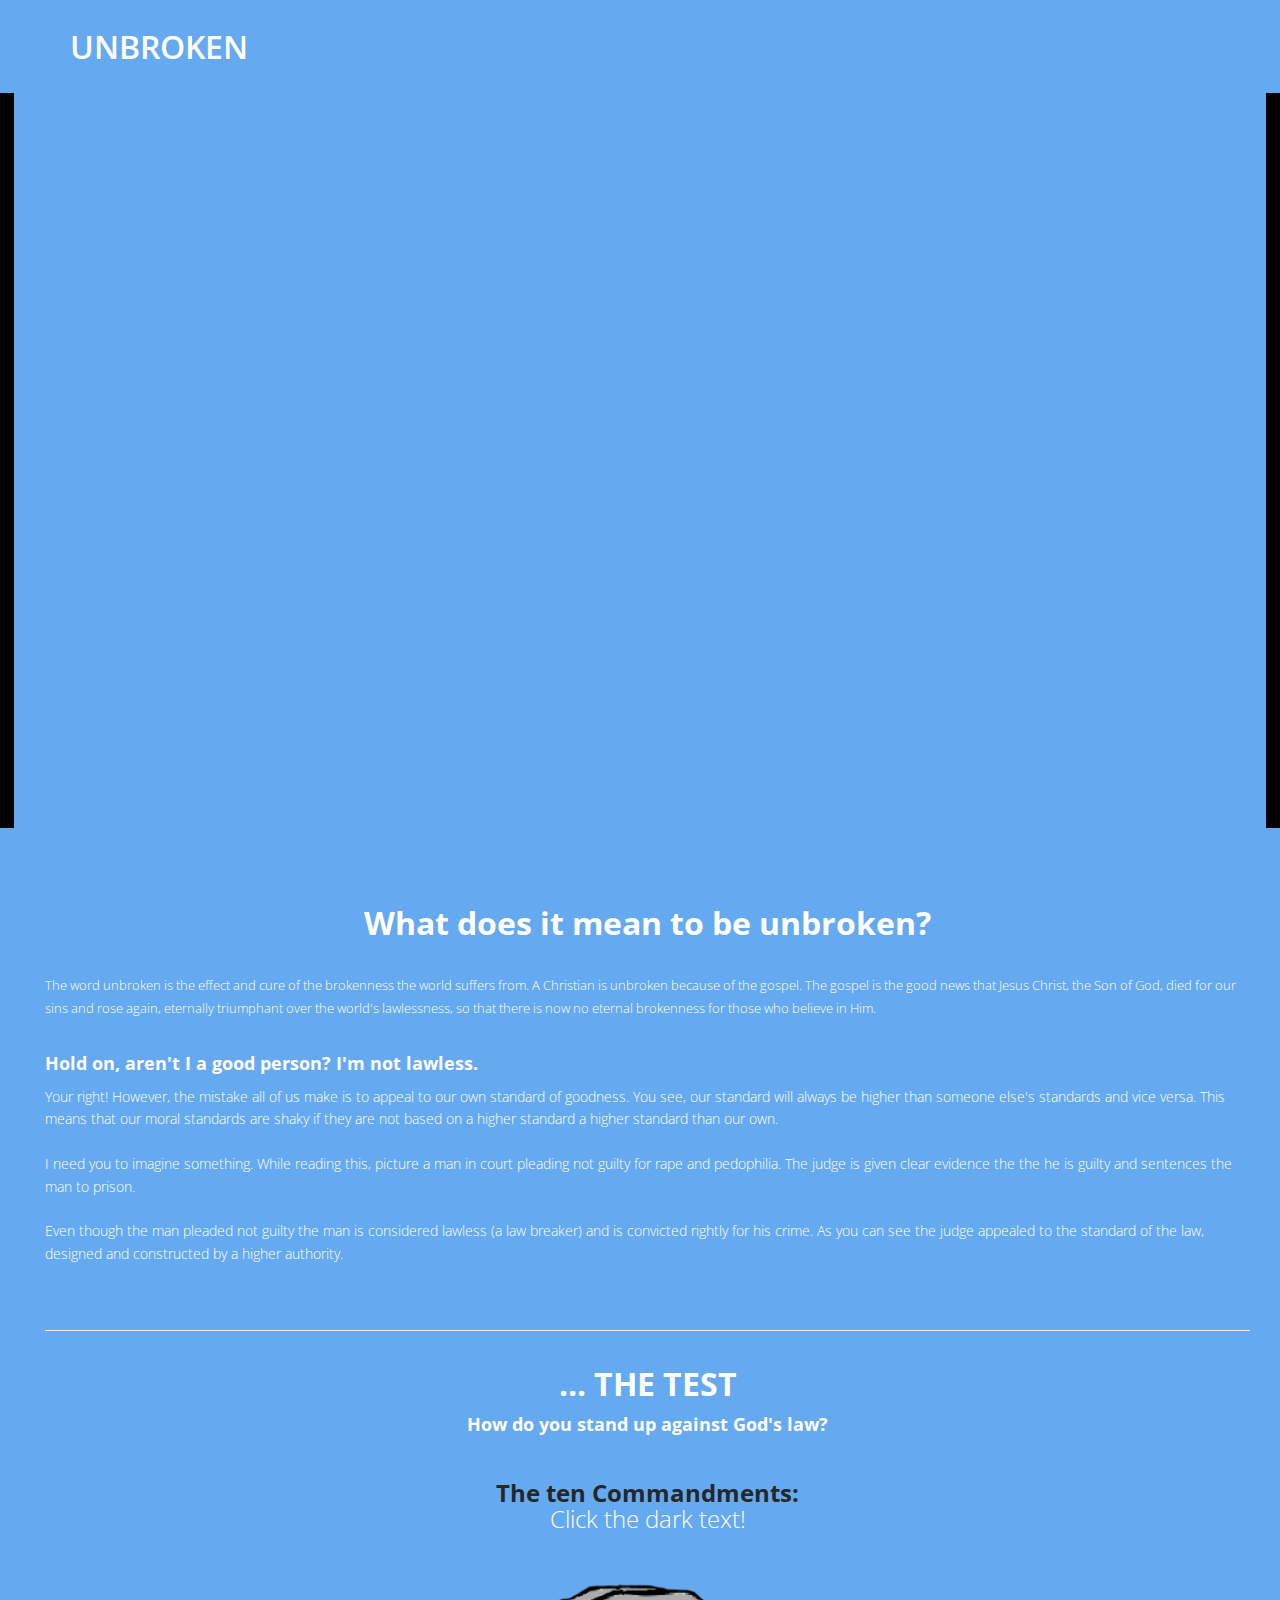
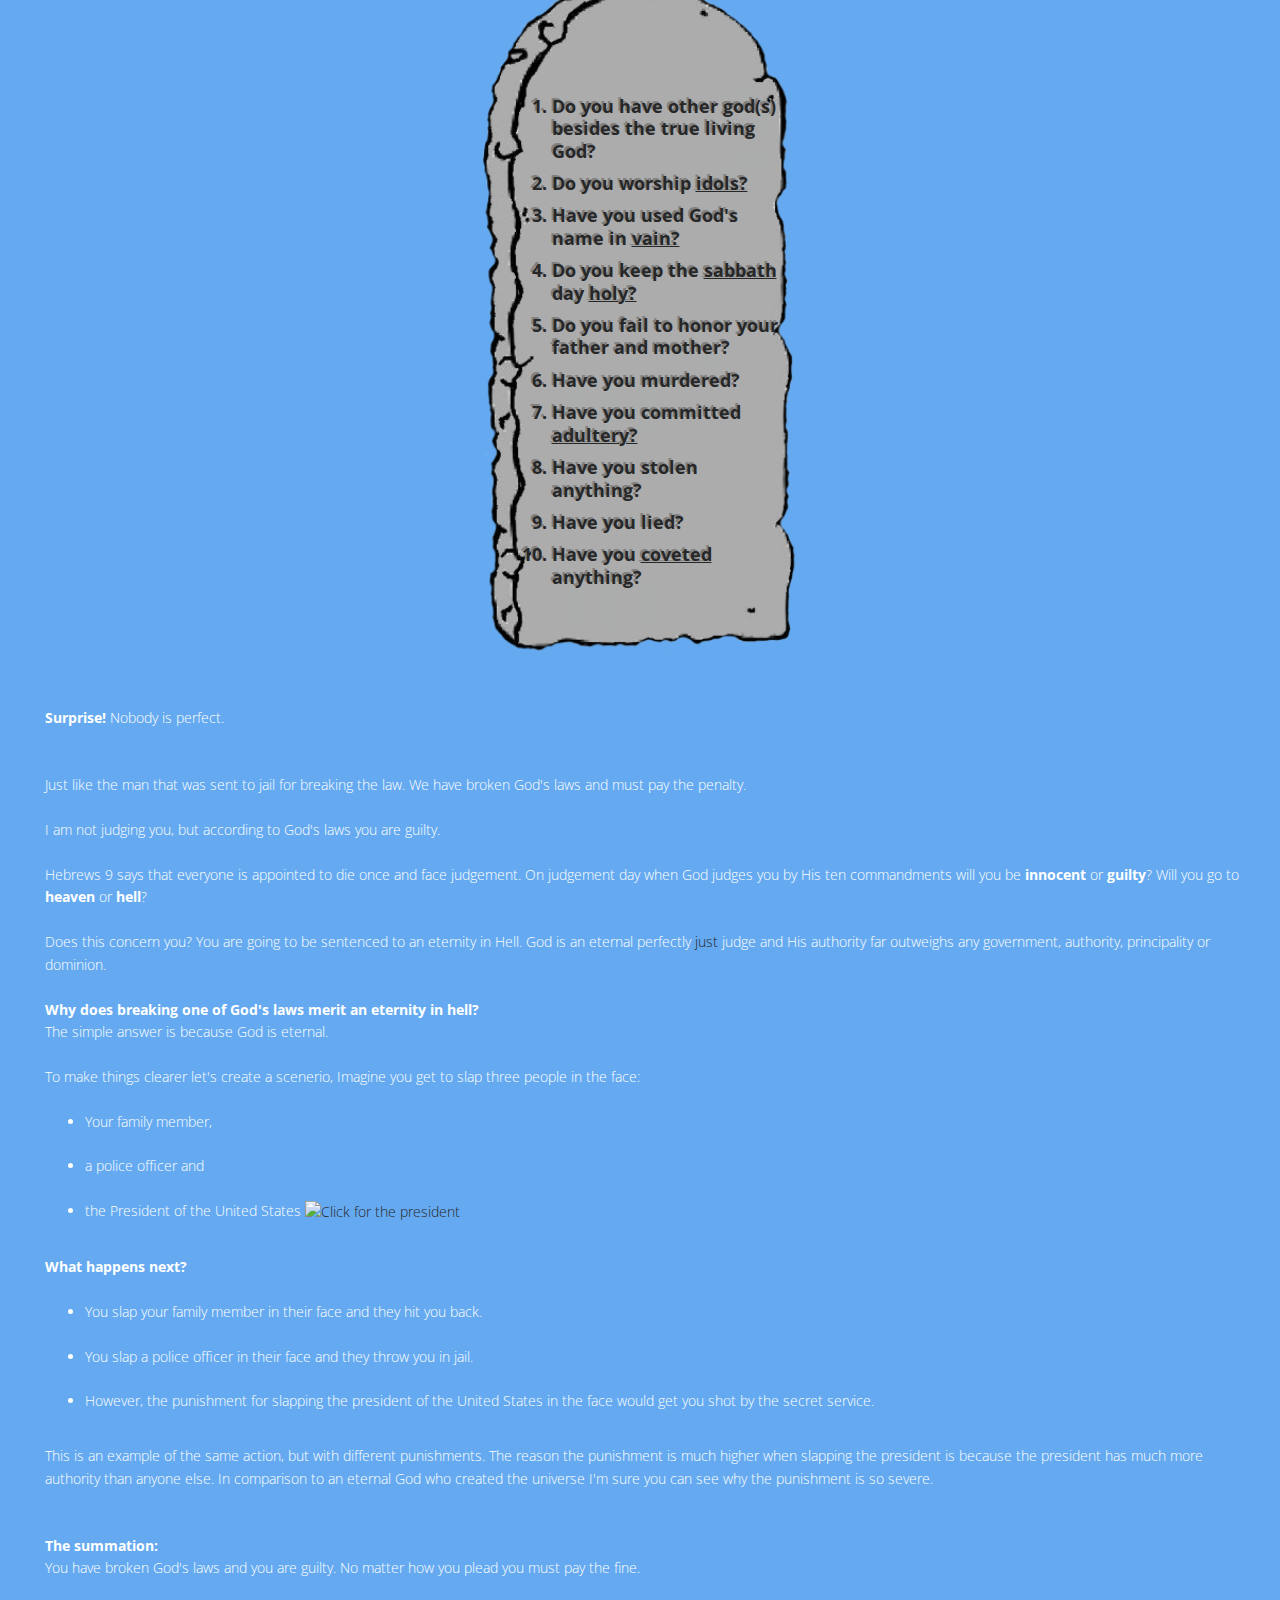
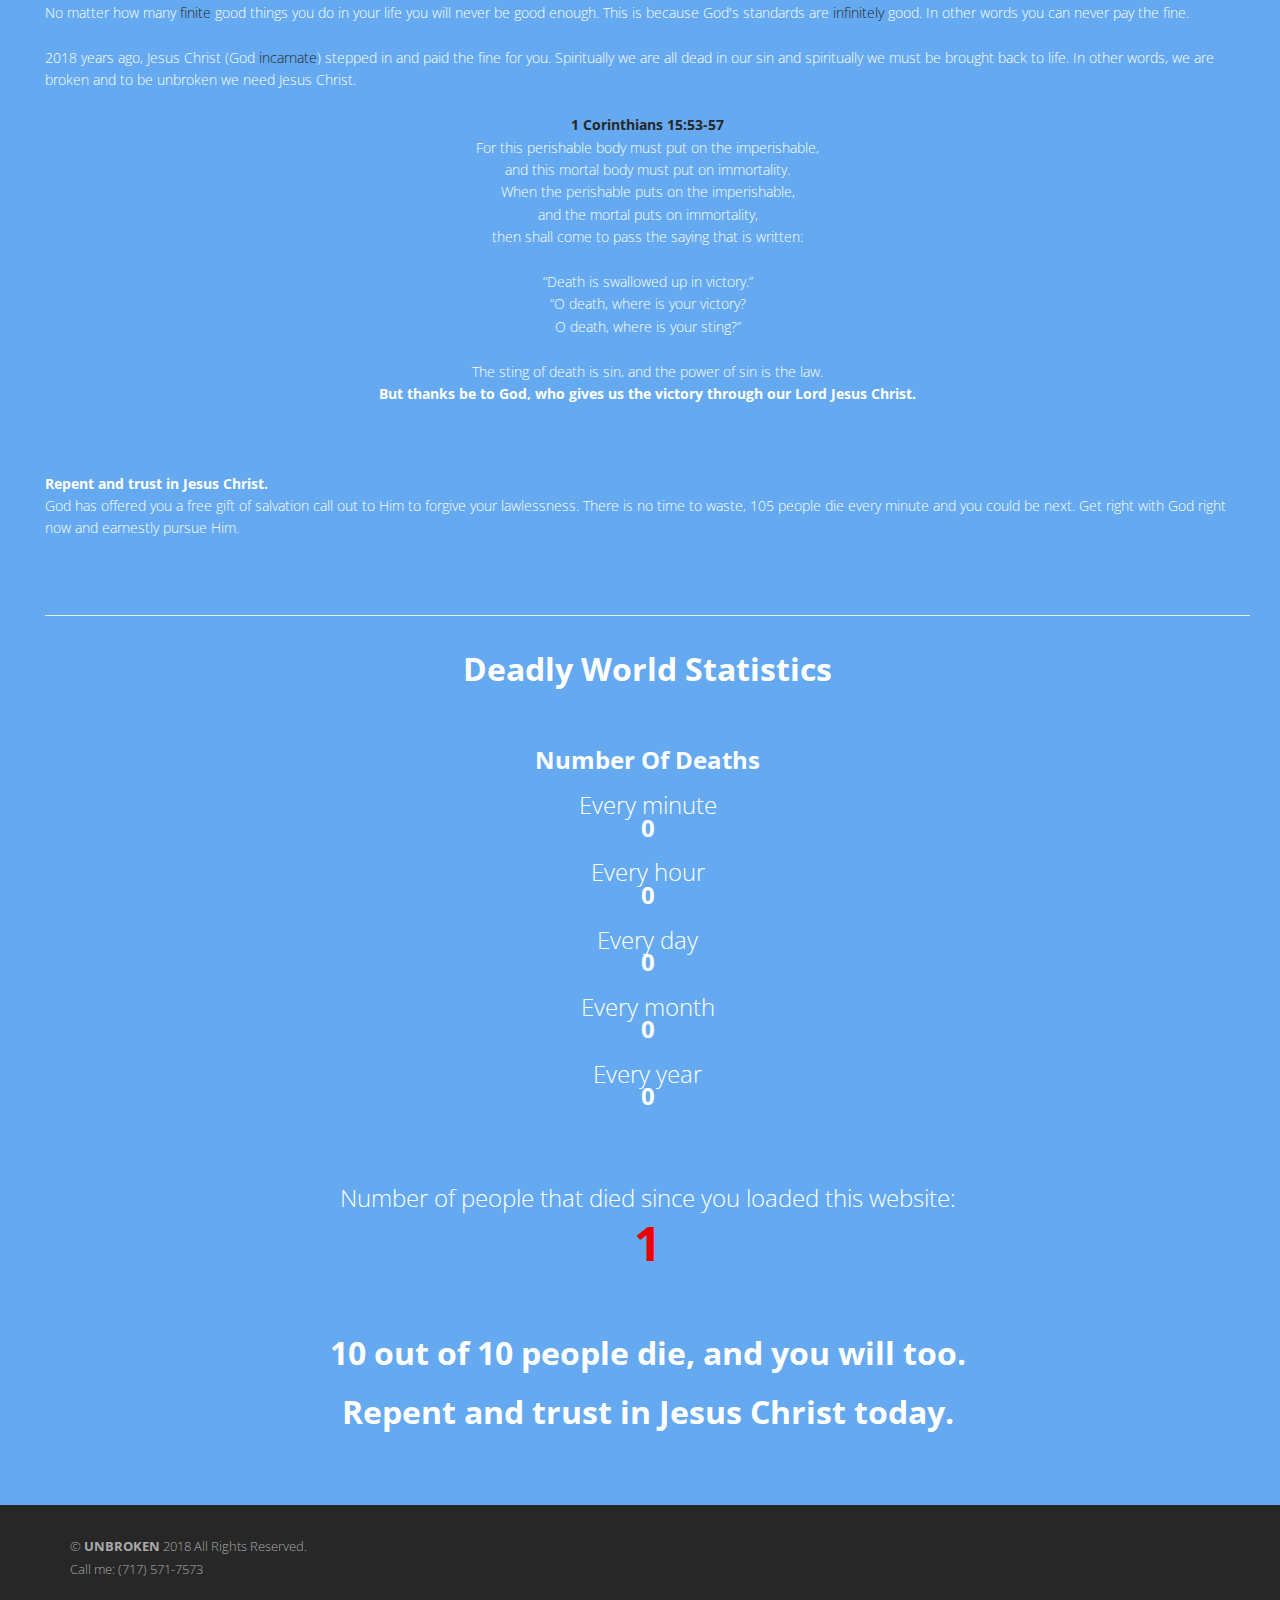
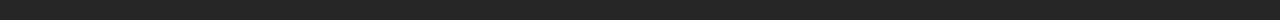
==== index.html @ 9d180d57 "Something" ====
<!DOCTYPE html>
<html lang="en">

<!---------------------------------------------------- HEAD PAGE TITLE ----------------------------------------------------------->
  <head>
    <meta charset="utf-8">
    <meta http-equiv="X-UA-Compatible" content="IE=edge">
    <meta name="viewport" content="width=device-width, initial-scale=1">
   
    <title>UNBROKEN</title>
	<link rel="shortcut icon" type="image/x-icon" href="fsh.ico" />
	<link rel="stylesheet" href="https://use.fontawesome.com/releases/v5.2.0/css/all.css" integrity="sha384-hWVjflwFxL6sNzntih27bfxkr27PmbbK/iSvJ+a4+0owXq79v+lsFkW54bOGbiDQ" crossorigin="anonymous">
    <link href="css/bootstrap.min.css" rel="stylesheet">
	<link rel="stylesheet" href="css/font-awesome.min.css">
	<link rel="stylesheet" href="css/animate.css">
	<link href="css/animate.min.css" rel="stylesheet"> 
	<link href="css/style.css" rel="stylesheet" />	
  </head>
  <body>	
  <div class="bg">
  
  <!---------------------------------------------------- HEADER BANNER ----------------------------------------------------------->
	<header id="header">
        <nav class="navbar navbar-default navbar-static-top" role="banner">
            <div class="container">
                <div class="navbar-header">                  
                   <div class="navbar-brand">
						<a title="Refreshes page :)" href="index.html"><h1><font size="6"><i id="fish" class="fas fa-fish"></i> UNBROKEN</font></h1></a>
					</div>
                </div>				               	
            </div>
        </nav>	
    </header>
	
<!---------------------------------------------------- VIDEO ----------------------------------------------------------->
	</br>
		<div class="vid-border">
			<div class="video-container">
			  <iframe alt="Video goes here, try restarting your browser." width="560" height="315" src="https://www.youtube.com/embed/3cYBfuphkuE" frameborder="0" allowfullscreen ></iframe>
			</div>
		</div>
	</br>
	
<!---------------------------------------------------- FOOTER SUB-BODY ----------------------------------------------------------->
	<footer>
	
<!---------------------------------------------------- INTRODUCTION ----------------------------------------------------------->
		
		<br/>
			<p><b>
				<center>
					<font size="6">
						What does it mean to be unbroken?
					</font>
				</center>
			</b></p>
		</br>
			<p>
				
					The word unbroken is the effect and cure of the brokenness the world suffers from. 
					A Christian is unbroken because of the gospel. The gospel is the good news that Jesus Christ,
					the Son of God, died for our sins and rose again, eternally triumphant over the world's
					lawlessness, so that there is now no eternal brokenness for those who believe in Him. 
			</p>
		</br>
				
			<p>
				<font size="4">
					<b>
						Hold on, aren't I a good person? I'm not lawless.
					</b>
				</font>
					
			</p>
				
				Your right! However, the mistake all of us make is to appeal to our own standard of goodness. 
				You see, our standard will always be higher than someone else's standards and vice versa. 
				This means that our moral standards are shaky if they are not based on a higher standard a higher standard than our own. 
		</br>
		</br>
				I need you to imagine something. While reading this, picture a man in court pleading not guilty for rape and pedophilia. 
				The judge is given clear evidence the the he is guilty and sentences the man to prison. 
		</br>
		</br>
				Even though the man pleaded not guilty the man is considered lawless (a law breaker) 
				and is convicted rightly for his crime. As you can see the judge appealed to the standard of the law, 
				designed and constructed by a higher authority. 
		</br>
		</br>
		</br>
		
		
		
		
<hr/>	
<!---------------------------------------------------- THE TEST: THE TEN COMMANDMENTS ----------------------------------------------------------->
		<font size="4">
		<center>
			<br/>
				<p>
					<b>
					<font size="6">
							<i class="fas fa-clipboard-list"></i>
							... 
							<i class="fas fa-file-signature"></i>
						THE TEST
					</font> 
				</b>
				</p>
				<p>
				<b>
					<font size="4">
							How do you stand up against God's law?
					</font>
				</b>
			<br/>
			<br/>
			<br/>
			
			<a title="Click to be taken to exodus 20 :)" target="_blank" href="https://www.biblegateway.com/passage/?search=Exodus+20%3A1-21&version=NIV"> 
				<font size="5">
					<b>
						The ten Commandments:
					</b>
				</font>
			</a>
			</br>
			<font size="5">
				<span class="blinking"><i  class="fas fa-hand-point-right"></i>
				Click the dark text!</span>
			</font>

			<div id="containerImg">
				<img id="image" src="tablet.png">
					<a id="text">
						<ol class="tenCom" >
							<b>
								<li onclick="com1()">
									<a>
										Do you have other god(s) besides the true living God? 
									</a>
								</li>
								<p class="sep"></p>
								
								<li onclick="com2()">
									<a>
										Do you worship
										<a title="Click for definition :)" target="_blank" href="https://www.biblestudytools.com/dictionary/idolatry/">
											<u>idols?</u>
										</a>
									</a>
								</li>
								<p class="sep"></p>
								
								<li onclick="com3()">
									<a>
										Have you used God's name in 
										<a title="Click for definition :)" target="_blank" href="https://www.biblestudytools.com/dictionary/vain/">
											<u>vain?</u>
										</a>
									</a>
								</li>
								<p class="sep"></p>
								
								<li onclick="com4()">
									<a>
										Do you keep the 
										<a title="Click for definition :)" target="_blank" href="https://www.biblestudytools.com/dictionary/sabbath/">
											<u>sabbath</u>
										</a> 
										<a>day</a>
										<a title="Click for definition :)" target="_blank" href="https://www.biblestudytools.com/dictionary/holy-holiness/">
											<u>holy?</u>
										</a>
									</a>
								</li>
								<p class="sep"></p>
								
								<li onclick="com5()">
									<a>
										Do you fail to honor your father and mother?
									</a>
								</li>
								<p class="sep"></p>
								
								<li onclick="com6()">
									<a>
										Have you murdered?
									</a>
								</li>
								<p class="sep"></p>
								
								<li onclick="com7()">
									<a>
										Have you committed
											<a title="Click for definition :)" target="_blank" href="https://www.christiancourier.com/articles/343-what-is-adultery">
											<u>adultery?</u>
											</a>
									</a>
								</li>
								<p class="sep"></p>
								
								<li onclick="com8()">
									<a>
										Have you stolen anything?
									</a>
								</li>
								<p class="sep"></p>
								
								<li onclick="com9()">
									<a>
										Have you lied?
									</a>
								</li>
								<p class="sep"></p>
								
								<li onclick="com10()">
									<a>
										Have you 
											<a title="Click for definition :)" target="_blank" href="https://www.google.com/search?q=covet+meaning&ie=utf-8&oe=utf-8&client=firefox-b-1">
											<u>coveted</u>
											</a> 
										
										<a>anything?</a>
									</a>
								</li>
							</b>
						</ol>
					</a>
				</div>
					
			</center>
			</font>
		</p>
<!---------------------------------------------------- FURTHER EXPLAINATION ----------------------------------------------------------->
			</br>	
				<b>Surprise!</b> Nobody is perfect. 
			</br>
			</br>
			</br>
				Just like the man that was sent to jail for breaking the law. 
				We have broken God's laws and must pay the penalty. 
			</br>
			</br>
				I am not judging you, but according to God's laws you are guilty. 
			</br>
			</br>
				Hebrews 9 says that everyone is appointed to die once and face judgement. 
				On judgement day when God judges you by His ten commandments will you be 
				<b>innocent</b> or 
				<b>guilty</b>? Will you go to 
				<b>heaven</b> or 
				<b>hell</b>?
			</br>
			</br>
				Does this concern you? You are going to be sentenced to an eternity in Hell. 
				God is an eternal perfectly 
				<a title="Click for definition :)" target="_blank" href="https://www.merriam-webster.com/dictionary/just"> 
				just</a> 
				judge and His authority far outweighs any government, authority, principality or dominion.
			<br/>
			<br/>
				<b>Why does breaking one of God's laws merit an eternity in hell?</b> 
			<br/>
				The simple answer is because God is eternal. 
			<br/>
			<br/>
				To make things clearer let's create a scenerio,

				Imagine you get to slap three people in the face:
				
				<br/>
				<br/>
				<ul>
					<li>Your family member,</li>
					<br/>
					<li>a police officer and</li>
					<br/>
					<li>the President of the United States 
					<a target="_blank" href="https://upload.wikimedia.org/wikipedia/commons/thumb/5/56/Donald_Trump_official_portrait.jpg/220px-Donald_Trump_official_portrait.jpg">
						<img title="Click for the president" src="flag.gif"></li>
					</a>
				</ul>
				<br/>
				<b>What happens next?</b>
				<ul>
				<br/>
				<li>You slap your family member in their face and they hit you back. </li>
				<br/> 
				
				<li>You slap a police officer in their face and they throw you in jail. </li>
				<br/>
				
				<li>However, the punishment for slapping the president of the United States in the face would 
				get you shot by the secret service.</li>
				</ul>
			
			<br/>
				This is an example of the same action, but with different punishments. 
				The reason the punishment is much higher when slapping the president is because the president has much more authority than anyone else. 
				In comparison to an eternal God who created the universe I'm sure you can see why the punishment is so severe. 
			<br/>
			<br/>
			<br/>
				
				<b>The summation:</b><br/>
				You have broken God's laws and you are guilty. No matter how you plead you must pay the fine.
				<br/>
				<br/>
				No matter how many <a title="Click for definition :)" target="_blank" href="https://www.merriam-webster.com/dictionary/finite">finite</a> 
				good things you do in your life you will never be good enough. This is because God's standards are
				<a title="Click for definition :)" target="_blank" href="https://www.merriam-webster.com/dictionary/infinite">infinitely</a> 
				good. In other words you can never pay the fine. 
			<br/>
			<br/>
				2018 years ago, Jesus Christ (God 
				<a title="Click for definition :)" target="_blank" href="https://www.google.com/search?safe=active&client=firefox-b-1-ab&ei=ogFdW5auN4ie_Qbj_7-gDw&q=incarnate+definition&oq=incarnate+definition&gs_l=psy-ab.3..0l4j0i22i30k1l6.6538.7856.0.8103.11.5.0.5.5.0.279.514.2-2.2.0....0...1c.1.64.psy-ab..5.6.337....0.DyNRQc3CA7w">incarnate</a>) 
				stepped in and paid the fine for you. Spiritually we are all dead in our sin and spiritually we must be brought back to life. 
				In other words, we are broken and to be unbroken we need Jesus Christ.
			<br/>
			<br/>
				<center><b><a title="Click to read 1 Cor. 15 :)" target="_blank"href="https://www.biblegateway.com/passage/?search=1+Corinthians+15&version=ESV">
					1 Corinthians 15:53-57</a></b><br/>
					For this perishable body must put on the imperishable,<br/>
					and this mortal body must put on immortality. <br/>
					When the perishable puts on the imperishable, <br/>
					and the mortal puts on immortality,<br/> 
					then shall come to pass the saying that is written:<br/><br/>
					“Death is swallowed up in victory.”<br/>
					“O death, where is your victory?<br/>
					O death, where is your sting?”<br/><br/>
					The sting of death is sin, and the power of sin is the law.<br/>
					<b>But thanks be to God, who gives us the victory through our Lord Jesus Christ.</b><br/>
				</center>
			<br/>
			<br/>
			<br/>
				<b>Repent and trust in Jesus Christ.</b>
					<br/> God has offered you a free gift of salvation call out to Him to forgive your lawlessness. 
					There is no time to waste, 105 people die every minute and you could be next. 
					Get right with God right now and earnestly pursue Him. 
			</font>

<!---------------------------------------------------- DEADLY STATISTICS ----------------------------------------------------------->
		</p></br><br/>
				<hr/>
					<center>
						<br/>
							<p>
							<b>
							<font size="6">
								<span class="bs">
									<i class="fas fa-skull"></i> 
									Deadly
								</span> 
									World Statistics
								</b> 
								</p>
							</font>
						</br>
						</br>
						
							<font size="5">
								<div id="counter">
									<b>Number Of Deaths</b>
									<br/>
									<br/>
										 Every minute <br/><b><span class="counter-value" data-count="105">0</span></b>
									<br/>
									<br/>
										 Every hour <br/><b><span class="counter-value" data-count="6316">0</span></b>
									<br/>
									<br/>
										 Every day <br/><b><span class="counter-value" data-count="151600">0</span></b>
									<br/>
									<br/>
										Every month <br/><b><span class="counter-value" data-count="4608333">0</span></b>
									<br/>
									<br/>
										Every year <br/><b><span class="counter-value" data-count="55300000">0</span></b>
								</div>
								<br/>
								<br/>
								<br/>
									<div >
										  Number of people that died since you loaded this website: <br/><br/>
										<font size="8" color="#EE0000"><b><span class="yearCount" data-count="55300000">0</span></b>
										</font>
									</div>
									<br/>
									<br/>
									<br/>
							</font>
							<font size="6">
								<b> 
									10 out of 10 people die, and you will too. <br/><br/>
									Repent and trust in Jesus Christ today.
								</b>
							</font>
							
							
							<br/>
							<br/>
							<br/>
					</center>						
	</footer>

<!---------------------------------------------------- THE FOOT ----------------------------------------------------------->
	<div class="sub-footer">
		<div class="container">			
				<div class="copyright">
					<p>&copy; <b>UNBROKEN</b> 2018 All Rights Reserved.<br/> Call me:</b> (717) 571-7573</p>
				</div>
                
					
		</div>				
	</div>

<!---------------------------------------------------- TEN COMMANDMENT INFORMATION ----------------------------------------------------------->
	<script>
	function com1() {
			alert("Commandment 1:" + "\n" + "\n" + " Anything that replaces the God that gave you life is considered a false god. (e.g. Science, the universe, yourself...)");
	}
	function com2() {
			alert("Commandment 2:" + "\n" + "\n" + "Idolatry is not just bowing down to wooden carvings." + "\n" + "\n" + " Have you ever watched American idol? Consider the TV stars you may worship or the football team you might glorify. You may not be falling on your face towards a manmade object, but anything that is manmade and holds a resemblance to heaven or God is considered a false image or in other words an idol. (e.g. do you worship money, sex, food, sleep, people, images...)" + "\n" + "\n" + "Are you an idolater?  ");
	}
	function com3() {
			alert("Commandment 3:" + "\n" + "\n" + " Using God's name as a swear word is considered blasphemy, it’s very serious." + "\n" + "\n" + " God said in Exodus 20 that He will not hold anyone guiltless who does this. Saying the name of Jesus is the same thing. When you do this, you are cursing the God who is giving you life. Isn't it peculiar that we us God's name and no other god(s), perhaps it's because we know which God has authority. (e.g. omg, oh my God...) " + "\n" + "\n" + " Have you used God's name as a curse word?");
	}
	function com4() {
			alert("Commandment 4:" + "\n" + "\n" + " The sabbath day is one day out of the week you choose not to work on (e.g. Sunday)." + "\n" + "\n" + " Matthew 12:8 Describes Jesus as being the Lord of sabbath, which indicates that He has authority over the rules and regulations that govern the sabbath day." + "\n" + "\n" + " Have you broken the sabbath?  ");
	}
	function com5() {
			alert("Commandment 5:" + "\n" + "\n" + " When your parents told you to do, think or say something did you honor their request? If you have dishonored them even one time you have broken this law." + "\n" + "\n" + " Have you dishonored your parents?");
	}
	function com6() {
			alert("Commandment 6:" + "\n" + "\n" + " Jesus said in Matthew 5:21-26 anyone who is angry with someone has committed murder with them in their heart." + "\n" + "\n" + " Have you ever hated someone or was angry towards them?");
	}
	function com7() {
			alert("Commandment 7:" + "\n" + "\n" + " Jesus said in Matthew 5:28 anyone who looks at a woman or man lustfully (sexual desire) has already committed adultery with them in their heart." + "\n" + "\n" + " Have you committed adultery?");
	}
	function com8() {
			alert("Commandment 8:" + "\n" + "\n" + " Have you stolen anything? The value of the object doesn’t matter. (e.g. music, candy, money...)");
	}
	function com9() {
			alert("Commandment 9:" + "\n" + "\n" + " Bearing false witness is the same as lying. If you have told lies you are considered a liar." + "\n" + "\n" + " Have you ever lied?");
	}
	function com10() {
			alert("Commandment 10:" + "\n" + "\n" + " Coveting is a yearning to want or possess something." + "\n" + "\n" + " Have you ever coveted?");
	}
	</script>

<!---------------------------------------------------- JAVASCRIPT PLUGINS ----------------------------------------------------------->
    <script src="js/jquery.js"></script>		
    <script src="js/bootstrap.min.js"></script>	
	<script src="js/wow.min.js"></script>
	
	<script src="https://ajax.googleapis.com/ajax/libs/jquery/2.1.1/jquery.min.js"></script>
	<script src="https://cdnjs.cloudflare.com/ajax/libs/jquery-countto/1.2.0/jquery.countTo.js"></script>
	
<!---------------------------------------------------- JAVASCRIPT CODE ----------------------------------------------------------->
	<script>
	wow = new WOW(
	 {
	
		}	) 
		.init();
	</script>	
	
<!---------------------------------------------------- COUNTER WHEN SCROLLED ----------------------------------------------------------->
	<script>
	var a = 0;
	$(window).scroll(function() {

	var oTop = $('#counter').offset().top - window.innerHeight;
	if (a == 0 && $(window).scrollTop() > oTop) {
    $('.counter-value').each(function() {
      var $this = $(this),
        countTo = $this.attr('data-count');
      $({
        countNum: $this.text()
      }).animate({
          countNum: countTo
        },

        {

          duration: 10000,
          easing: 'swing',
          step: function() {
            $this.text(Math.floor(this.countNum));
          },
          complete: function() {
            $this.text(this.countNum);
            //alert('finished');
          }

        });
		});
		a = 1;
	}

	});
	</script>
	
<!---------------------------------------------------- ADDITIONAL CODE FOR SCROLL COUNTER ----------------------------------------------------------->
	<script>
	/*Appear than count function*/
	function isScrolledIntoView(el) {
	var elemTop = el.getBoundingClientRect().top;
	var elemBottom = el.getBoundingClientRect().bottom;

	var isVisible = (elemTop >= 0) && (elemBottom <= window.innerHeight);
	return isVisible;
	}

	$(window).on('scroll', function() {
	if (isScrolledIntoView(document.getElementById('counters'))) {
    $('.ace-counter-number').countTo();

    // Unbind scroll event
    $(window).off('scroll');
	}
	});
	</script>
	
<!---------------------------------------------------- AUTO COUNTER WHEN PAGE IS LOADED  ----------------------------------------------------------->
	<script>
	/*countyear automatically */
	$('.yearCount').each(function() {
    var $this = $(this),
      countTo = $this.attr('data-count');

    $({
      countNum: $this.text()
    }).animate({
        countNum: countTo
      },

      {

        duration: 31557600000,
        easing: 'linear',
        step: function() {
          $this.text(Math.floor(this.countNum));
        },
        complete: function() {
          $this.text(this.countNum);
        }

      });

	});
	</script>
	</div>
  </body>
</html>
---- css/style.css ----
@import url(http://fonts.googleapis.com/css?family=Open+Sans:400,300,700,600);
@import url('font-awesome.css');
/* ==== overwrite bootstrap standard ==== */
@import url('animate.css');

body {
	font-family:'Open Sans', Arial, sans-serif;
	font-size:14px;
	font-weight:300;
	line-height:1.6em;
	color:#fff;
	background-color:#fff;
	overflow-x:hidden;
}

hi,h2,h3,h4,h5,h6 {
	color:#272727;
	line-height:1.1em;
}

p {
	color:#aaa;
	font-size:13px;

}
div.cons {
	margin-top: 275px;
	margin-bottom: 275px;
}
a {
    text-decoration:none;
    transition: all 0.1s ease-in-out;
    -moz-transition: all 0.1s ease-in-out;
    -webkit-transition: all 0.1s ease-in-out;
    -o-transition: all 0.1s ease-in-out;
    outline: none;
	color:#272727;
}
a:hover {
	text-decoration: none;
	color:#aaa;	
	}

.btn {
	border-radius:0;
	margin-top:10px;
	background-color: #65AAF0;
	text-transform:uppercase;
	border-color:#fff;
	font-size:14px;
}

.btn:hover {
	background-color: #fff;
	border-color:#f2f2f2;
	color:#272727;	
}

.tenCom {
	text-decoration:none;
    	transition: all 0.1s ease-in-out;
    	-moz-transition: all 0.1s ease-in-out;
    	-webkit-transition: all 0.1s ease-in-out;
   	 -o-transition: all 0.1s ease-in-out;
   	 
	color:#272727;
	position: absolute;
   	 left: 45px;
	margin-top:150px;
	width: 270px;
	height: 687px;
}

ol {
	text-shadow: -0.1em -0.1em 0.02em gray;
	text-align: left;
	
}

.sep {
	line-height: 30px;
}

#fish {
  animation: shake 10.0s infinite;
}

@keyframes shake {
 0% { transform: translate(-1px, 1px) rotate(0deg); }
  5% { transform: translate(1px, -2px) rotate(-1deg); }
  10% { transform: translate(-3px, 0px) rotate(1deg); }
  15% { transform: translate(3px, 2px) rotate(0deg); }
  20% { transform: translate(1px, -1px) rotate(-1deg); }
  25% { transform: translate(-1px, 2px) rotate(1deg); }
  30% { transform: translate(-3px, 1px) rotate(0deg); }
  35% { transform: translate(3px, 1px) rotate(-1deg); }
  40% { transform: translate(-1px, -3px) rotate(1deg); }
  45% { transform: translate(1px, 1px) rotate(0deg); }
  50% { transform: translate(-2px, -1px) rotate(-1deg); }
55% { transform: translate(-1px, 1px) rotate(0deg); }
  60% { transform: translate(1px, -2px) rotate(-1deg); }
  65% { transform: translate(-3px, 0px) rotate(1deg); }
  70% { transform: translate(3px, 2px) rotate(0deg); }
  75% { transform: translate(1px, -1px) rotate(-1deg); }
  80% { transform: translate(-1px, 2px) rotate(1deg); }
  85% { transform: translate(-3px, 1px) rotate(0deg); }
  90% { transform: translate(3px, 1px) rotate(-1deg); }
  95% { transform: translate(-1px, -3px) rotate(1deg); }
  100% { transform: translate(1px, 1px) rotate(0deg); }
0% { transform: translate(-1px, 1px) rotate(0deg); }
  
}

	
/*===========================
  Menu and Navigation
============================ */
.navbar-brand {
  float: left;
  height: 50px;
  padding: 15px 15px;
  font-size: 18px;
  line-height: 20px;
}

.navbar-brand h1 {
	
	margin-top:9px;
	padding-top:5px;
	float: left;	
	font-size: 30px;	
	color:#fff;	
	text-transform:uppercase;
	font-weight:600;
}

.menu {
	font-size:12px;
	float:right;
	text-transform:uppercase;
	font-weight:600;	
}

.navbar-collapse {
  padding-right: 15px;
  padding-left: 15px;
  overflow-x: visible;
  -webkit-overflow-scrolling: touch;
  border-top: 0px solid transparent;
  -webkit-box-shadow: inset 0 1px 0 rgba(255, 255, 255, .1);
          box-shadow: inset 0 1px 0 rgba(255, 255, 255, .1);
}
.navbar-collapse.in {
  overflow-y: auto;
}

.menu ul.nav-tabs li {
	color:#fff;	
}

.nav-tabs {
	border-bottom: 0;
}
.nav-tabs > li {
	float: left;
	margin-bottom: 0;
}

.nav-tabs > li > a {	
	border-radius:0;
	color:#fff;
	padding:30px;
}

.nav-tabs > li > a:hover {
	color:#272727;
	background:#fff;	
} 

.nav-tabs > li a.active {
	color: #555;
	cursor: default;
	background-color: #fff;
	border: 1px solid #fff;
	border-bottom-color:#fff;
}

.navbar-default {
	background-color: #65AAF0;
	border-color:#65AAF0;
}
/*===========================
vid border
===========================*/
.vid-border{
	
	border-left: 14px solid black;
	border-right: 14px solid black;
	
}
/*===========================
vid background
============================*/

.bg {
	background-color: #65AAF0;
}

/*===========================
video
============================*/

.video-container {
	position:relative;
	padding-bottom:56.25%;
	padding-top:30px;
	height:0;
	overflow:hidden;
	background-color: #65AAF0;
}

.video-container iframe, .video-container object, .video-container embed {
	position:absolute;
	top:0;
	left:0;
	width:100%;
	height:100%;
}

/*===========================
  about
============================ */

.about {
	padding:80px 0 80px 0;
	background:#fff;
}

.about .text-center h2 {
	text-transform:uppercase;
	font-weight:550;
	font-size:24px;
}

.about .text-center p {
	margin-top:20px;
	margin-bottom:80px;
	color:#aaa;
} 

.btn-gamp a {
  float: right;
  font-size: 12px;
  text-transform: uppercase;
  letter-spacing: 3px;
  color: #272727;
  border: 2px solid #272727;
  width: 180px;
  height: 60px;
  text-align: center;
  display: inline-block;
  line-height: 56px;
}

.btn-gamp a:hover {
  opacity: 0.8;
  transition: all 0.5s;
}

.gamp-btn a {
  float: left;
  font-size: 12px;
  text-transform: uppercase;
  letter-spacing: 3px;
  background: #272727;
  color: #ffffff;
  width: 180px;
  height: 60px;
  text-align: center;
  display: inline-block;
  line-height: 60px;
}
.gamp-btn a:hover {
  color: #ffffff;
  opacity: 0.8;
  transition: all 0.5s;
}

.center span {
	color:#E8CE0E;
}

#about-us {
	margin-bottom:50px;
}

#about-us .text-center h2 {
	text-transform:uppercase;
	font-weight:550;
	font-size:24px;
	margin-bottom:30px;
}

.skill_text {
  display: block;
  margin-bottom: 60px;
  margin-top: 25px;
  overflow: hidden;
}

.sinlge-skill {
  background:#f2f2f2;
  border-radius: 100%;
  color: #FFFFFF;
  font-size: 22px;
  font-weight: bold;
  height: 200px;
  position: relative;
  width: 200px;
  text-transform: uppercase;
  overflow: hidden;
  margin: 30px 0;
}

.sinlge-skill p em {
  color: #FFFFFF;
  font-size: 38px;
}

.sinlge-skill p {
  line-height: 1;
   color: #FFFFFF;
}

.joomla-skill, 
.html-skill, 
.css-skill, 
.wp-skill {
  position: absolute;
  height: 100%;
  bottom: 0;
  width:100%;
  border-radius: 100%;
  padding: 70px 0;
  text-align: center;
}

.joomla-skill {
  background: rgb(242,242,242); /* Old browsers */
  background: -moz-linear-gradient(top, rgba(242,242,242,1) 0%, rgba(242,242,242,1) 28%, rgba(45,125,164,1) 28%); /* FF3.6+ */
  background: -webkit-gradient(linear, left top, left bottom, color-stop(0%,rgba(242,242,242,1)), color-stop(28%,rgba(242,242,242,1)), color-stop(28%,rgba(45,125,164,1))); /* Chrome,Safari4+ */
  background: -webkit-linear-gradient(top, rgba(242,242,242,1) 0%,rgba(242,242,242,1) 28%,rgba(45,125,164,1) 28%); /* Chrome10+,Safari5.1+ */
  background: -o-linear-gradient(top, rgba(242,242,242,1) 0%,rgba(242,242,242,1) 28%,rgba(45,125,164,1) 28%); /* Opera 11.10+ */
  background: -ms-linear-gradient(top, rgba(242,242,242,1) 0%,rgba(242,242,242,1) 28%,rgba(45,125,164,1) 28%); /* IE10+ */
  background: linear-gradient(to bottom, rgba(242,242,242,1) 0%,rgba(242,242,242,1) 28%,rgba(45,125,164,1) 28%); /* W3C */
  filter: progid:DXImageTransform.Microsoft.gradient( startColorstr='#f2f2f2', endColorstr='#2d7da4',GradientType=0 ); /* IE6-9 */    
}

.html-skill {
  background: rgb(242,242,242); /* Old browsers */
  background: -moz-linear-gradient(top, rgba(242,242,242,1) 0%, rgba(242,242,242,1) 9%, rgba(106,164,47,1) 9%); /* FF3.6+ */
  background: -webkit-gradient(linear, left top, left bottom, color-stop(0%,rgba(242,242,242,1)), color-stop(9%,rgba(242,242,242,1)), color-stop(9%,rgba(106,164,47,1))); /* Chrome,Safari4+ */
  background: -webkit-linear-gradient(top, rgba(242,242,242,1) 0%,rgba(242,242,242,1) 9%,rgba(106,164,47,1) 9%); /* Chrome10+,Safari5.1+ */
  background: -o-linear-gradient(top, rgba(242,242,242,1) 0%,rgba(242,242,242,1) 9%,rgba(106,164,47,1) 9%); /* Opera 11.10+ */
  background: -ms-linear-gradient(top, rgba(242,242,242,1) 0%,rgba(242,242,242,1) 9%,rgba(106,164,47,1) 9%); /* IE10+ */
  background: linear-gradient(to bottom, rgba(242,242,242,1) 0%,rgba(242,242,242,1) 9%,rgba(106,164,47,1) 9%); /* W3C */
  filter: progid:DXImageTransform.Microsoft.gradient( startColorstr='#f2f2f2', endColorstr='#6aa42f',GradientType=0 ); /* IE6-9 */
}

.css-skill {
  background: rgb(242,242,242); /* Old browsers */
  background: -moz-linear-gradient(top, rgba(242,242,242,1) 0%, rgba(242,242,242,1) 32%, rgba(255,189,32,1) 32%); /* FF3.6+ */
  background: -webkit-gradient(linear, left top, left bottom, color-stop(0%,rgba(242,242,242,1)), color-stop(32%,rgba(242,242,242,1)), color-stop(32%,rgba(255,189,32,1))); /* Chrome,Safari4+ */
  background: -webkit-linear-gradient(top, rgba(242,242,242,1) 0%,rgba(242,242,242,1) 32%,rgba(255,189,32,1) 32%); /* Chrome10+,Safari5.1+ */
  background: -o-linear-gradient(top, rgba(242,242,242,1) 0%,rgba(242,242,242,1) 32%,rgba(255,189,32,1) 32%); /* Opera 11.10+ */
  background: -ms-linear-gradient(top, rgba(242,242,242,1) 0%,rgba(242,242,242,1) 32%,rgba(255,189,32,1) 32%); /* IE10+ */
  background: linear-gradient(to bottom, rgba(242,242,242,1) 0%,rgba(242,242,242,1) 32%,rgba(255,189,32,1) 32%); /* W3C */
  filter: progid:DXImageTransform.Microsoft.gradient( startColorstr='#f2f2f2', endColorstr='#ffbd20',GradientType=0 ); /* IE6-9 */
}

.wp-skill {
  background: rgb(242,242,242); /* Old browsers */
  background: -moz-linear-gradient(top, rgba(242,242,242,1) 0%, rgba(242,242,242,1) 19%, rgba(219,54,21,1) 19%); /* FF3.6+ */
  background: -webkit-gradient(linear, left top, left bottom, color-stop(0%,rgba(242,242,242,1)), color-stop(19%,rgba(242,242,242,1)), color-stop(19%,rgba(219,54,21,1))); /* Chrome,Safari4+ */
  background: -webkit-linear-gradient(top, rgba(242,242,242,1) 0%,rgba(242,242,242,1) 19%,rgba(219,54,21,1) 19%); /* Chrome10+,Safari5.1+ */
  background: -o-linear-gradient(top, rgba(242,242,242,1) 0%,rgba(242,242,242,1) 19%,rgba(219,54,21,1) 19%); /* Opera 11.10+ */
  background: -ms-linear-gradient(top, rgba(242,242,242,1) 0%,rgba(242,242,242,1) 19%,rgba(219,54,21,1) 19%); /* IE10+ */
  background: linear-gradient(to bottom, rgba(242,242,242,1) 0%,rgba(242,242,242,1) 19%,rgba(219,54,21,1) 19%); /* W3C */
  filter: progid:DXImageTransform.Microsoft.gradient( startColorstr='#f2f2f2', endColorstr='#db3615',GradientType=0 ); /* IE6-9 */
}

.skill-wrap {
  display: block;
  overflow: hidden;
  margin: 60px 0;
}

.team .text-center h2 {
	text-transform:uppercase;
	font-weight:550;
	font-size:24px;
	margin-bottom:30px;
}

.team .text-center p {
	margin-bottom:50px;
}

.team h4 {
  margin-top: 0;
  text-transform: uppercase;
}

.team h5 {
  font-weight: 300;
}

.single-profile-top, 
.single-profile-bottom {
  font-weight: 400;
  line-height: 24px;
}

.single-profile-top, 
.single-profile-bottom  {
  border: 1px solid #ddd;
  padding: 15px;
  position: relative;
}

.media_image {
  margin-bottom: 10px;
}

.team .btn {
  background:transparent;
  font-size: 12px;
  font-weight: 300;
  margin-bottom: 3px;
  padding: 1px 5px;
  text-transform: uppercase;
  border:1px solid#ddd;
  margin-right: 3px;
}


ul.social_icons,
ul.tag {
  list-style: none;
  padding: 0;
  margin: 10px 0;
  display: block;
}

ul.social_icons li,
ul.tag li {
  display: inline-block;
  margin-right: 5px;
}

ul.social_icons li  a i{
  border-radius: 50%;
  color: #FFFFFF;
  height: 25px;
  line-height: 25px;
  font-size: 12px;
  padding: 0;
  text-align: center;
  width: 25px;
  opacity:.8;
}

.team .social_icons .fa-facebook:hover, 
.team .social_icons .fa-twitter:hover, 
.team .social_icons .fa-google-plus:hover {
  transform: rotate(360deg);
  -ms-transform:rotate(360deg);
  -webkit-transform:rotate(360deg); 
  transition-duration:2s;
  transition-property: all;
  transition-timing-function: ease;
  opacity:1;
  transition: all 0.9s ease 0s;
  -moz-transition: all 0.9s ease 0s;
  -webkit-transition: all 0.9s ease 0s;
  -o-transition: all 0.9s ease 0s;
}

.team .social_icons .fa-facebook {
  background: #0182c4;
}

.team .social_icons .fa-twitter {
  background: #20B8FF
}

.team .social_icons .fa-google-plus {
  background: #D34836
}


.team-bar .first-one-arrow {
  float: left;
  margin-right: 30px;
  width: 2%;
}

.team-bar .first-arrow {
  float: left;
  margin-left: 5px;
  margin-right: 35px;
  width: 22%;
}

.team-bar .second-arrow {
  float: left;
  margin-left: 5px;
  width: 21%;
}

.team-bar .third-arrow {
  float: left;
  margin-left: 40px;
  margin-right: 12px;
  width: 22%;
}

.team-bar .fourth-arrow {
  float: left;
  margin-left: 25px;
  width: 20%;
}

.team-bar .first-one-arrow hr {
  border-bottom: 1px solid #2D7DA4;
  border-top: 1px solid #2D7DA4;
 }

.team-bar .first-arrow hr {
  border-bottom: 1px solid #2D7DA4;
  border-top: 1px solid #2D7DA4;
 }

.team-bar .second-arrow hr {
  border-bottom: 1px solid #6aa42f;
  border-top: 1px solid #6aa42f;
}

.team-bar .third-arrow hr {
  border-bottom: 1px solid #FFBD20;
  border-top: 1px solid #FFBD20;

}

.team-bar .fourth-arrow hr {
  border-bottom: 1px solid #db3615;
  border-top: 1px solid #db3615;
}

.team-bar {
  margin-bottom: 15px;
  margin-top: 30px;
  position: relative;
}

.team-bar i {
  border-radius: 50%;
  color: #FFFFFF;
  display: block;
  height: 24px;
  line-height: 24px;
  margin-top: -32px;
  overflow: hidden;
  padding: 0;
  text-align: center;
  width: 24px;
  position: absolute;
}

.team-bar .first-arrow .fa-angle-up {
  background:#2D7DA4;
  margin-left:-33px
 }

.team-bar .second-arrow .fa-angle-down {
  background:#6AA42F;
  margin-left: -33px;
}

.team-bar .third-arrow .fa-angle-up {
  background:#FFBD20;
  margin-left: -32px;
}

.team-bar .fourth-arrow .fa-angle-down {
  background:#db3615;
  margin-left: -32px;
}

.team .single-profile-top:before, 
.team .single-profile-top:after {
  content: "";
  position: absolute;
  width: 0;
  height: 0;
  border-style: solid;
}

.team .single-profile-top:before {
  left:26px;
  bottom: -20px;
  border-width: 10px;
  border-color:#fff transparent transparent transparent;
  z-index: 1;
}

.team .single-profile-top:after {
  left: 25px;
  bottom: -22px;
  border-style: solid;
  border-width: 11px;
  border-color:#ddd transparent transparent transparent;
  z-index: 0;
}

.team .single-profile-bottom:before,
.team .single-profile-bottom:after {
  position: absolute;
  content:"";
  width: 0;
  height: 0;
  border-style: solid;
}

.team .single-profile-bottom:before {
  left:30px;
  top: -20px;
  border-width: 10px;
  border-color: transparent transparent #fff transparent;
  z-index: 1;
}

.team .single-profile-bottom:after {
  left: 29px;
  top: -22px;
  border-style: solid;
  border-width: 11px;
  border-color: transparent transparent #DDD transparent;
  z-index: 0;
}

/* --- Map --- */

.contact-page{
  padding-top: 0;
  background:#fff;
  margin-bottom:30px;
}

.contact-page h2 {
	text-transform:uppercase;
	font-weight:550;
	font-size:24px;
	margin-bottom:30px;
}

.contact-page p {	
	margin-bottom:30px;
}

.contact-page .contact-form 
.form-group label {
  color: #4E4E4E;
  font-size: 16px;
  font-weight: 300;
}

.form-group .form-control {
  padding: 7px 12px;
  border-color:#f2f2f2;
  box-shadow: none;
  border-radius:0;
}

textarea#message{
   resize: none;
   padding: 10px;
   border-radius:0;
}

.contact-page .contact-wrap {
  margin-top: 20px;
}

/*===========================
  Footer
============================ */
/*ten commandments
*/

.bs{
    animation:blinkingText 1.5s infinite;
}
@keyframes blinkingText{
    
    0%{    color: white;  }
    50%{   color: #EE0000;    }
}

.blinking{
    animation:blinking2 1.5s infinite;
}
@keyframes blinking2{
    0%{     color: #000;    }
    50%{    color: white; }
    
}



#containerImg {
margin-left: -40px;
  height: 730px;
  width: 322px;
  position: relative;
}
#image {
  position: absolute;
  left: 0;
  top: 0;
height: 730px;
}
#text {
 
}


footer {
	padding:30px;
	margin-left: 15px;
	background:#65AAF0;
}

footer p {
	color:#fff;
}

footer h4 {
	margin-bottom:30px;
	text-transform:uppercase;
	text-shadow:none;
	font-weight:550;
	color:#272727;
}

footer .btn-gamp a {
	font-size: 12px;
	text-transform: uppercase;
	letter-spacing: 3px;
	color: #fff;
	width: 180px;
	height: 60px;
	text-align: center;
	display: inline-block;
	line-height: 45px;
	margin-right:170px;
	margin-top:20px;
	background:#272727;
	border: 1px solid #fff;
	border-radius:0px;
}

footer .btn-gamp a:hover {
	background:#fff;
	color:#272727;
	opacity: 0.8;
	transition: all 0.5s;
}

footer .btn-gamp input {
	font-size: 12px;
	text-transform: uppercase;
	letter-spacing: 3px;
	color: #272727;	
	width: 180px;
	height: 60px;
	text-align: center;
	display: inline-block;
	line-height: 56px;
	border-radius:0px;
	border: 1px solid #fff;
}

.contact-info {
	color:#fff;
}

.contact-info ul {
	list-style:none;
	padding-left: 0;
}

.contact-info ul li i {
	margin-bottom:20px;
}

.widget {
  padding-left: 0;
}

ul.sidebar-gallery {
  list-style: none;
  padding: 0;
  margin: 0;
 
}

.sidebar-gallery li {
  display: inline-block;
  margin: 0 10px 10px 0;
   border-radius:0px;
}

.sidebar-gallery li a {
  display: inline-block;
}

ul.social-network {
	list-style:none;
	margin-top:20px;	
	padding:10px;
	transition: all 0.3s ease-in-out;
  -moz-transition: all 0.3s ease-in-out;
  -webkit-transition: all 0.3s ease-in-out;
  -o-transition: all 0.3s ease-in-out;
}
.sub-footer  {
	background:#272727;
	padding:10px;
}

ul.social-network li {
	display:inline;
	margin: 0 50px;	
	font-size:25px;	
	margin-left:-10px;
}
.phonenumber {
	float: right;
	margin-top:20px;
	margin-bottom:20px;
}

.copyright {
	float: left;
	margin-top:20px;
	margin-bottom:20px;
}

.copyright a {
	color:#fff;
	text-transform:uppercase;
	font-weight:600;
	font-size:12px;
	text-shadow:none;
}
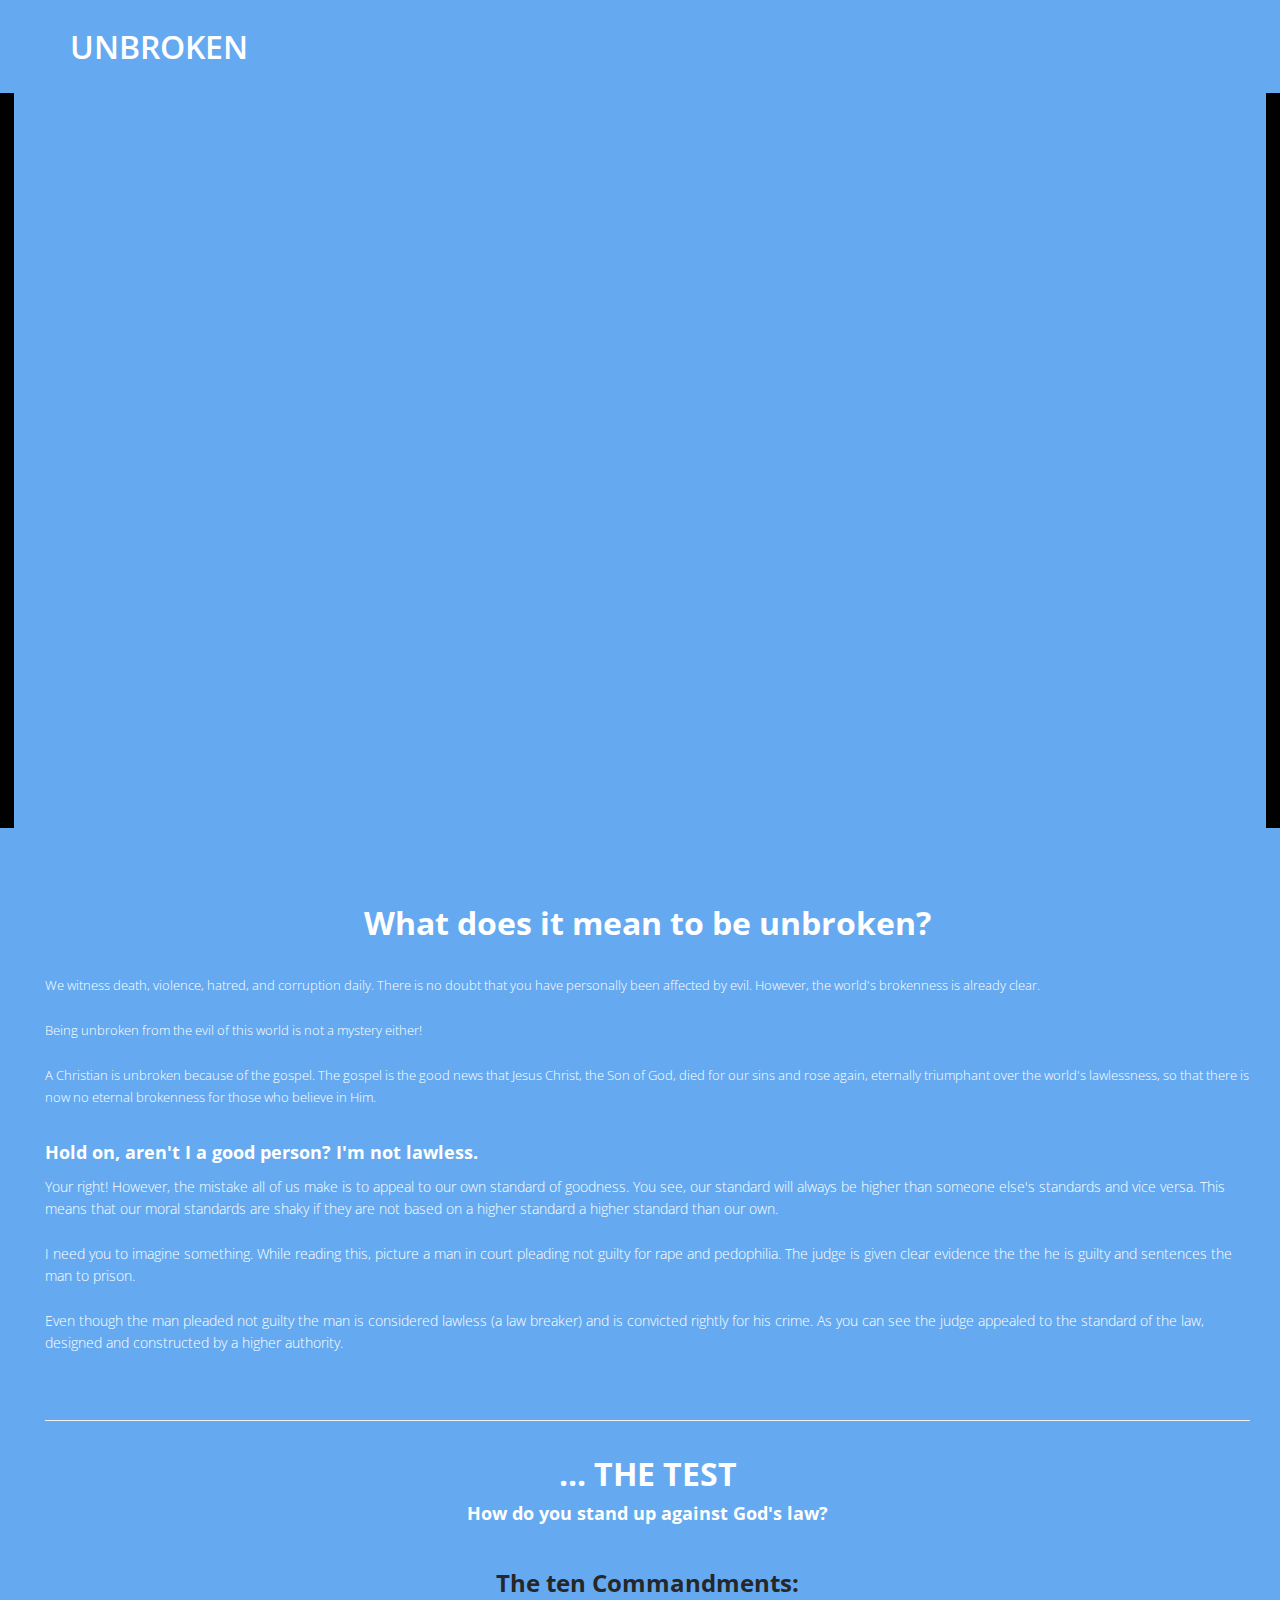
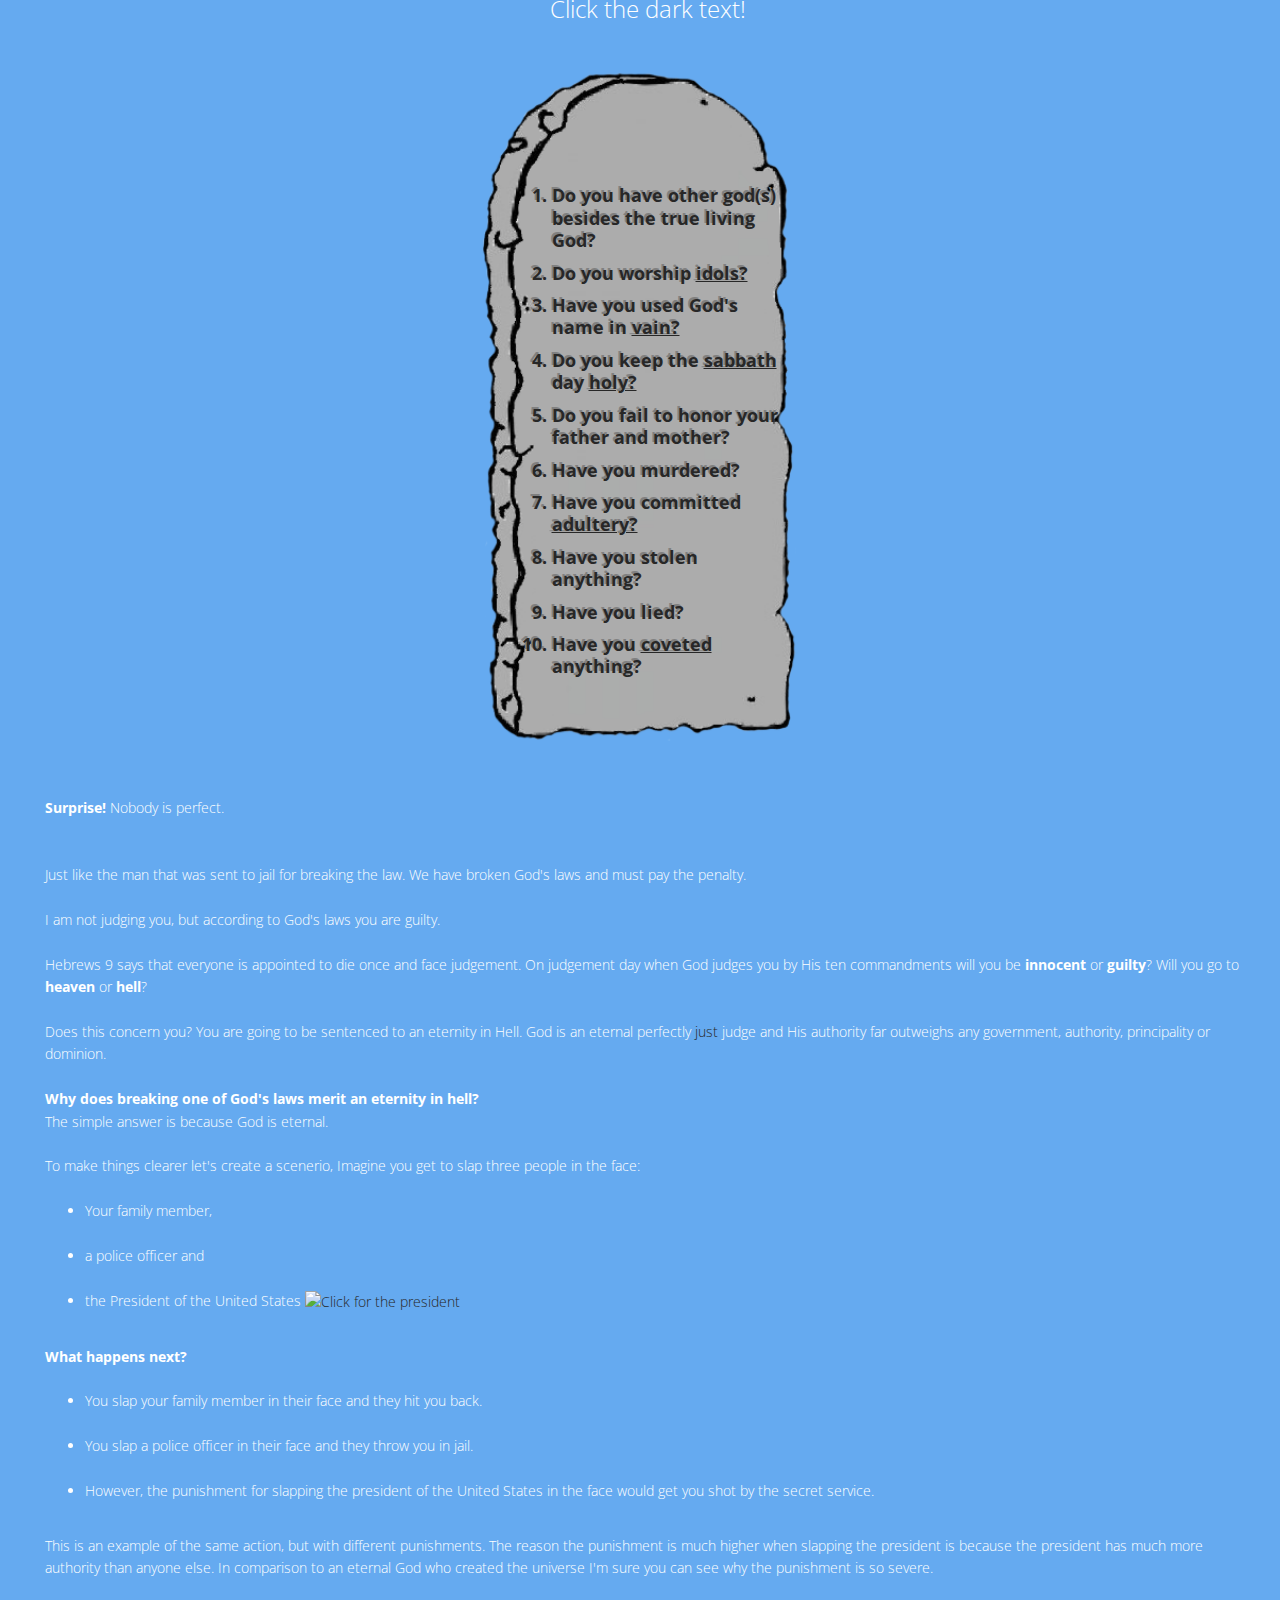
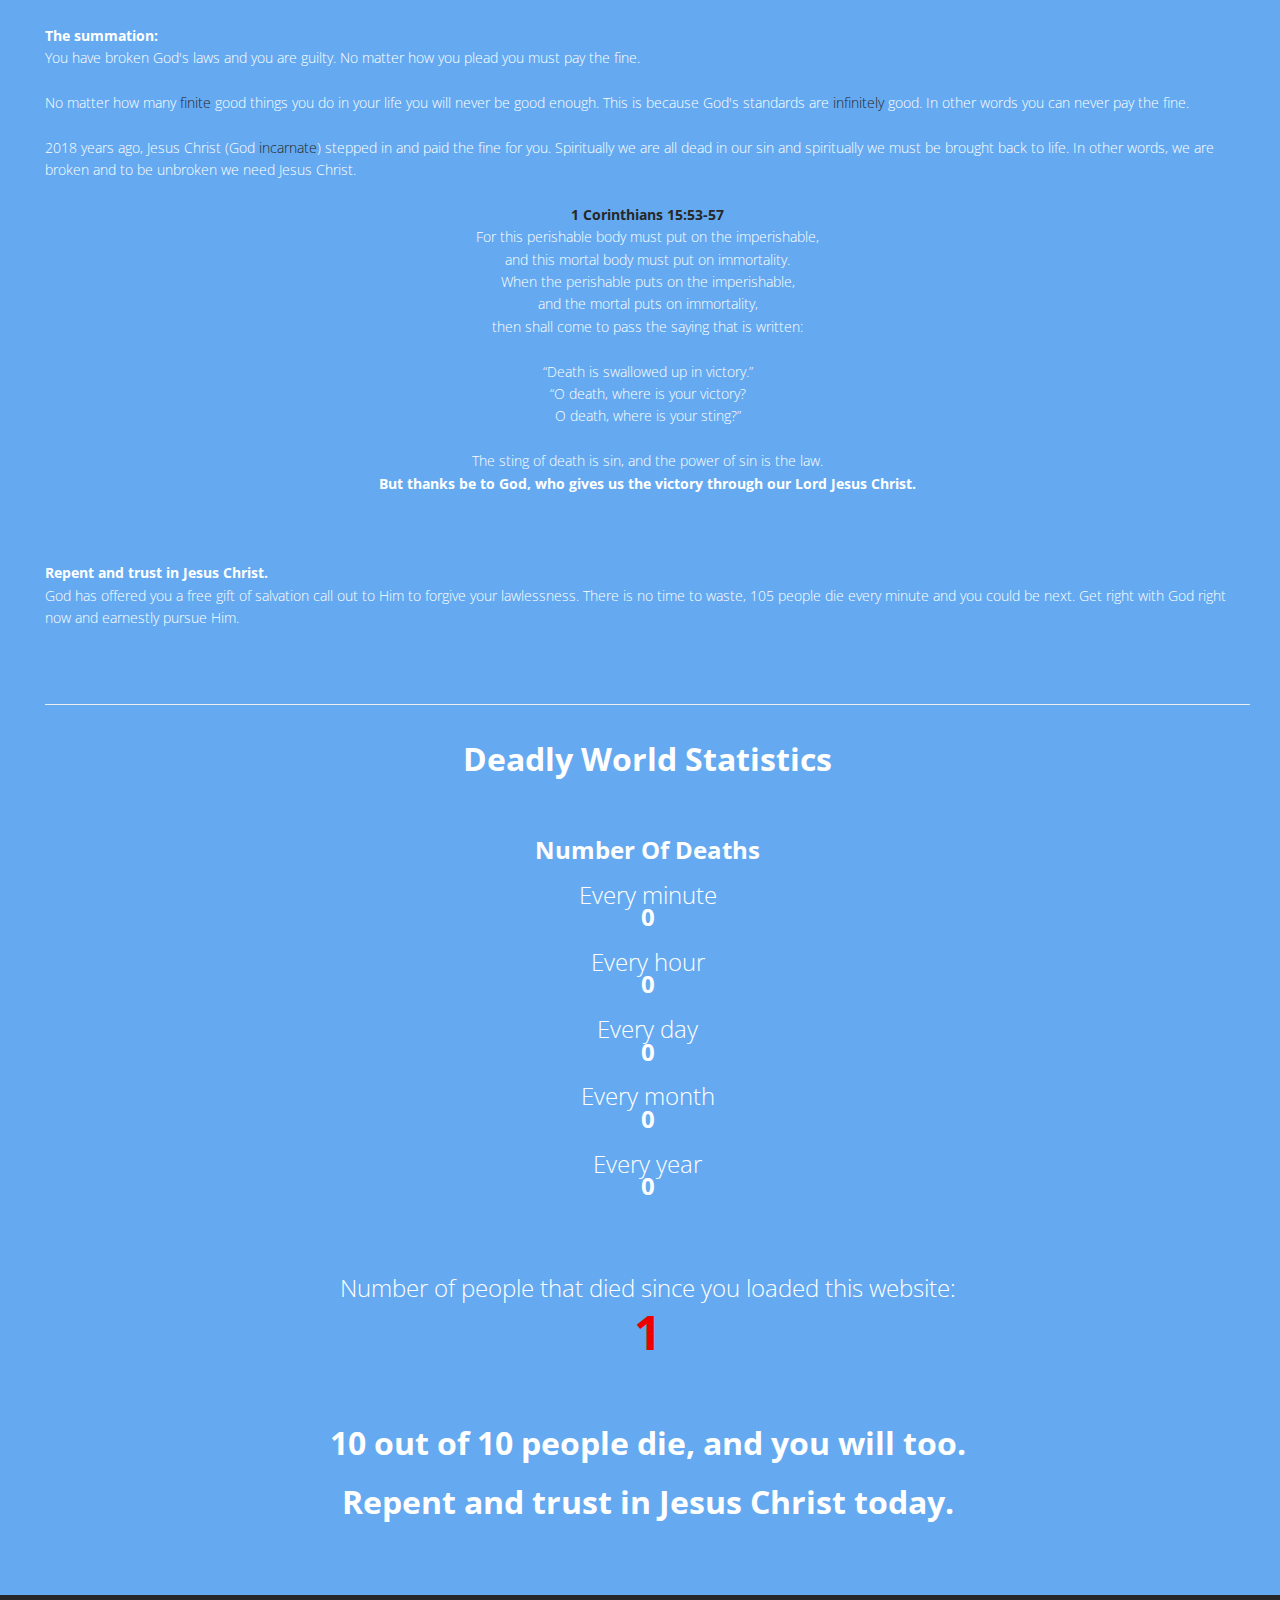
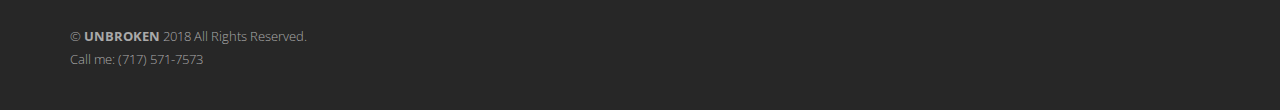
==== commit 5455ab78: "intro wording" ====
--- a/index.html
+++ b/index.html
@@ -57,7 +57,13 @@
 		</br>
 			<p>
 				
-					The word unbroken is the effect and cure of the brokenness the world suffers from. 
+					We witness death, violence, hatred, and corruption daily. 
+					There is no doubt that you have personally been affected by evil. However, the world's brokenness is already clear. 
+					<br/>
+					<br/>
+					Being unbroken from the evil of this world is not a mystery either! 
+					<br/>
+					<br/>
 					A Christian is unbroken because of the gospel. The gospel is the good news that Jesus Christ,
 					the Son of God, died for our sins and rose again, eternally triumphant over the world's
 					lawlessness, so that there is now no eternal brokenness for those who believe in Him. 
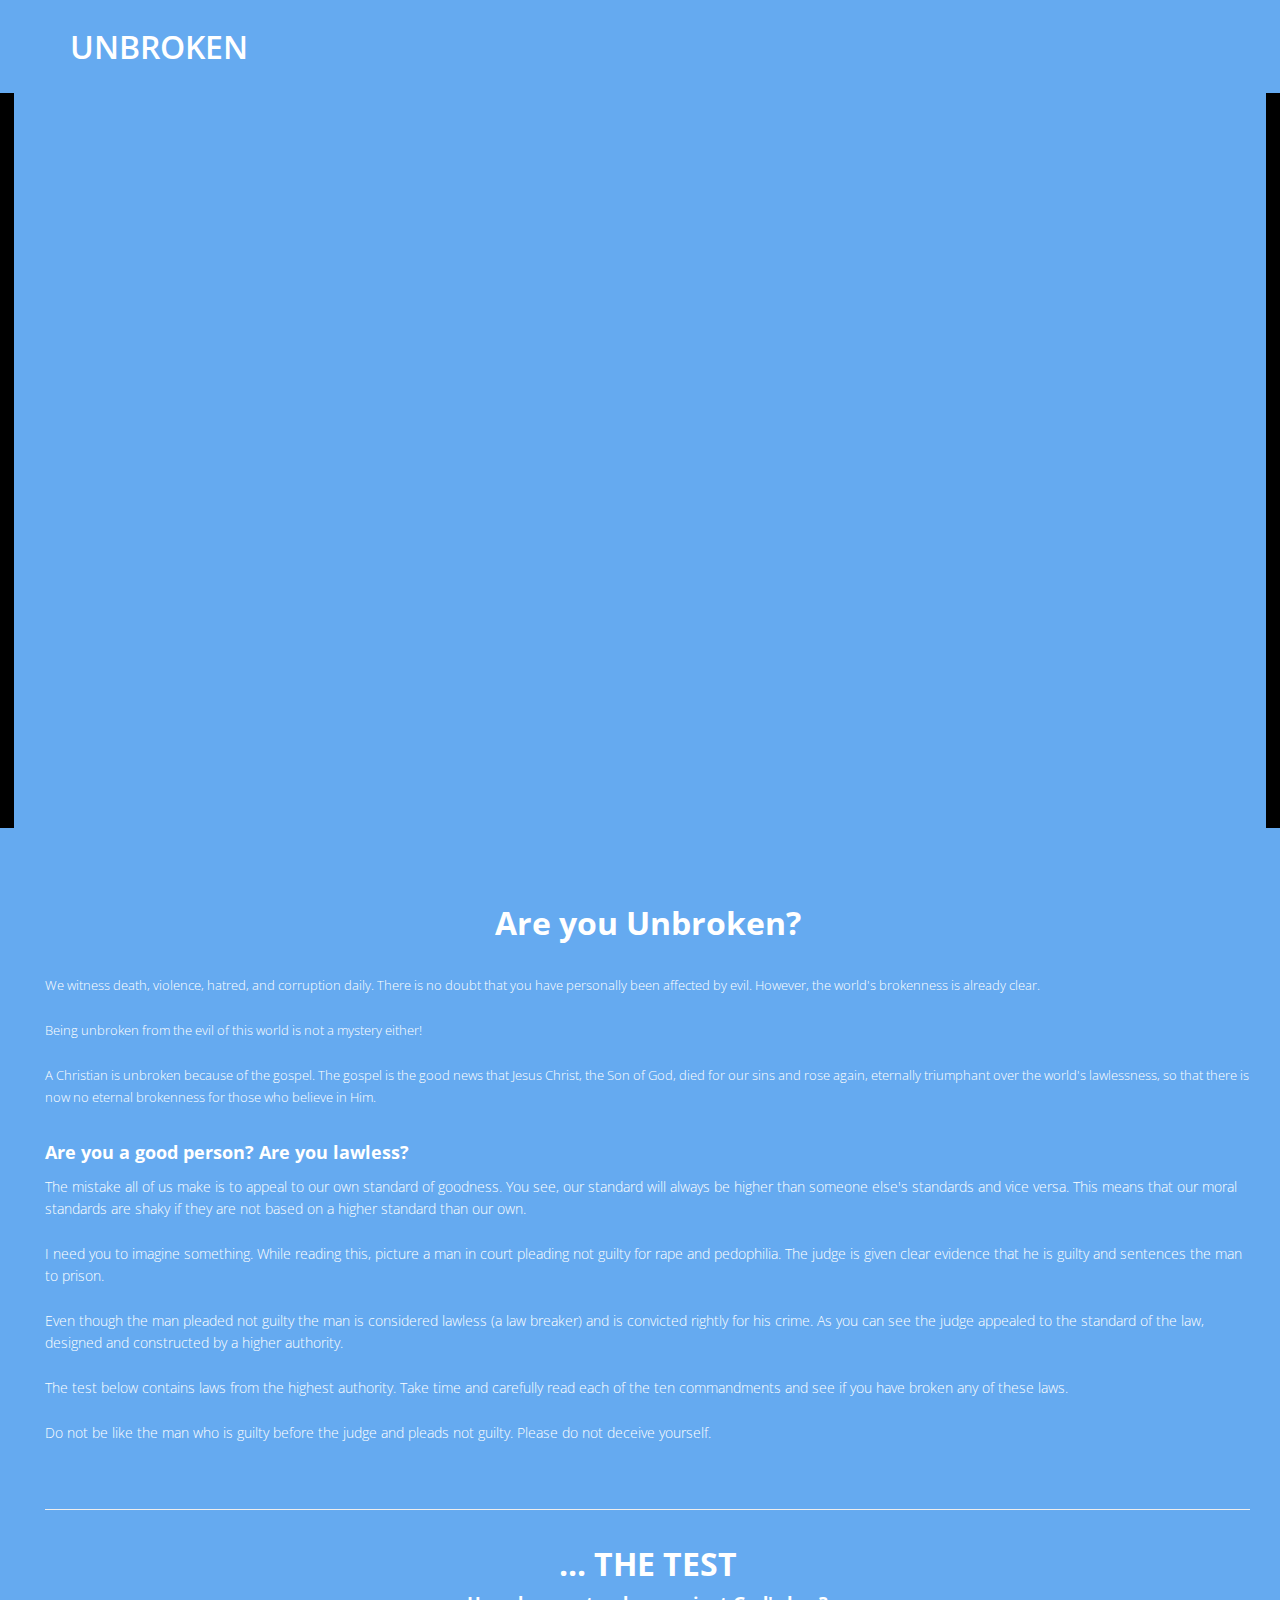
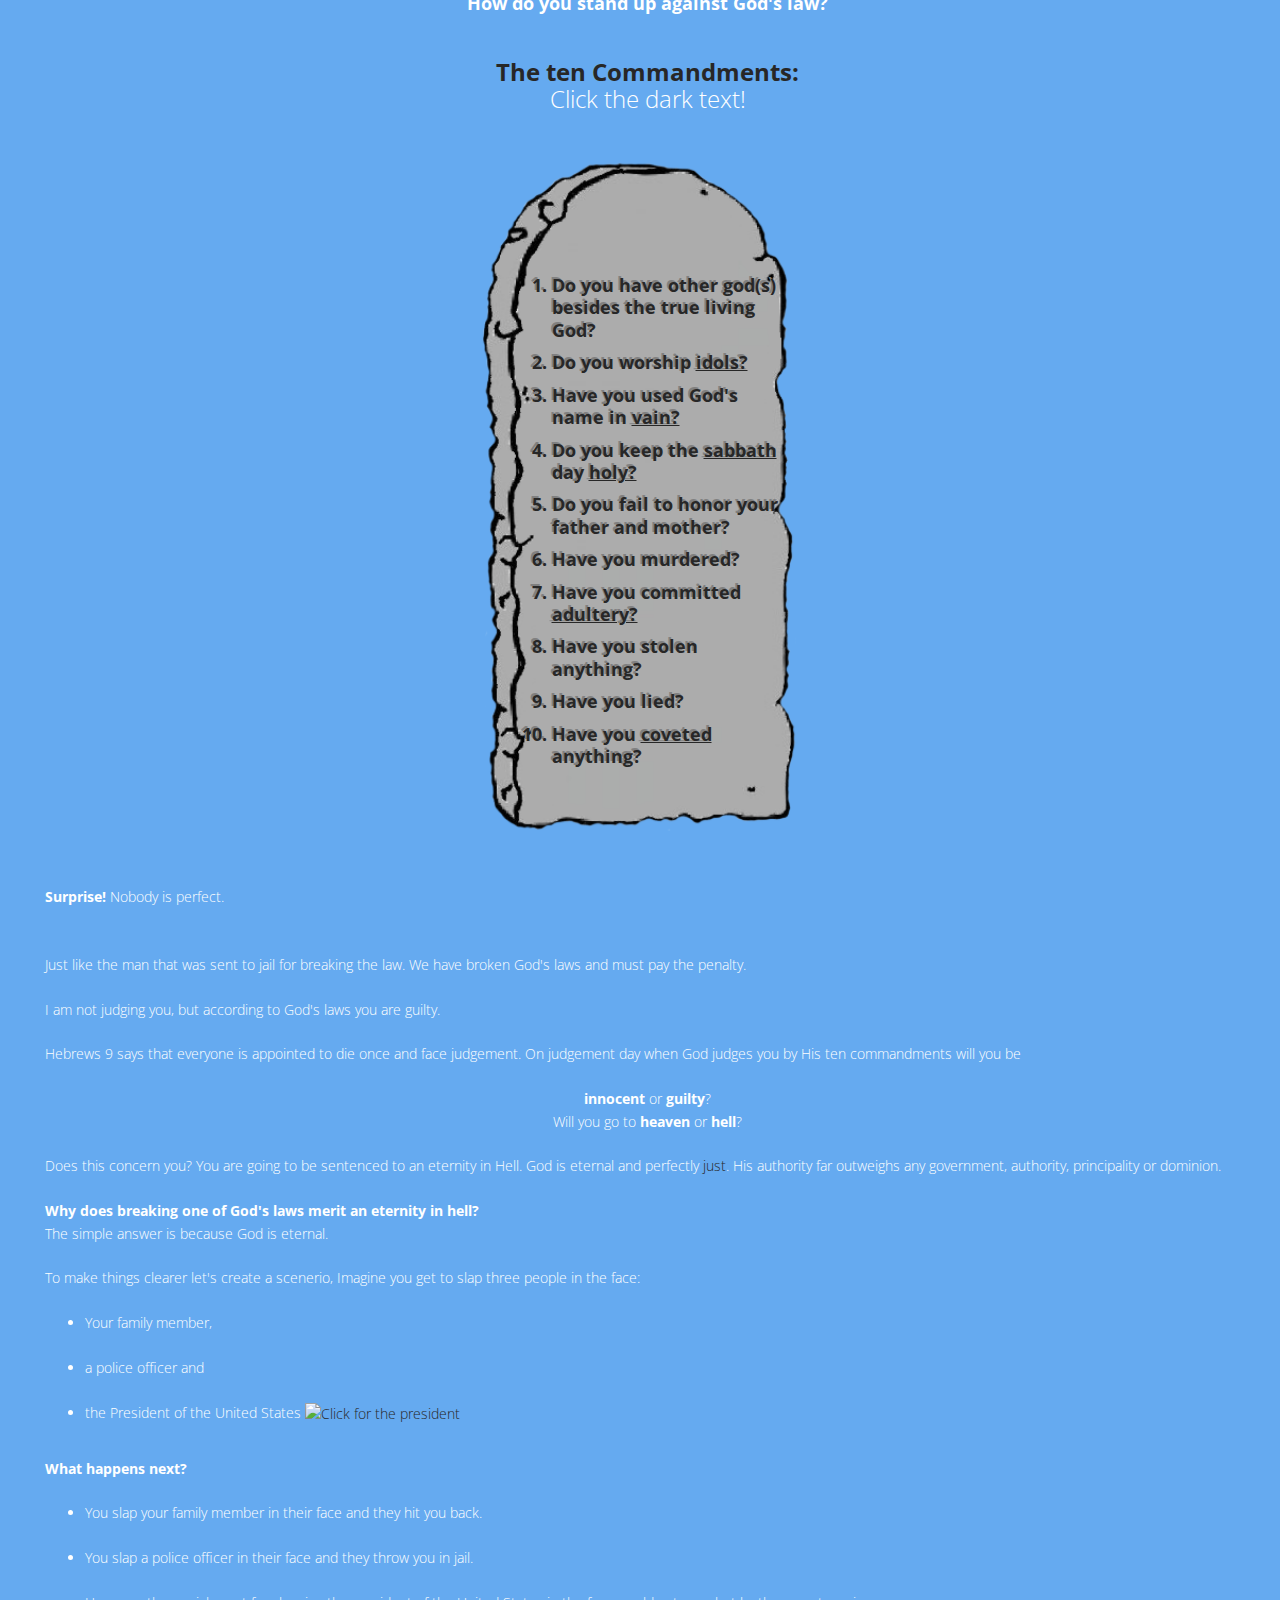
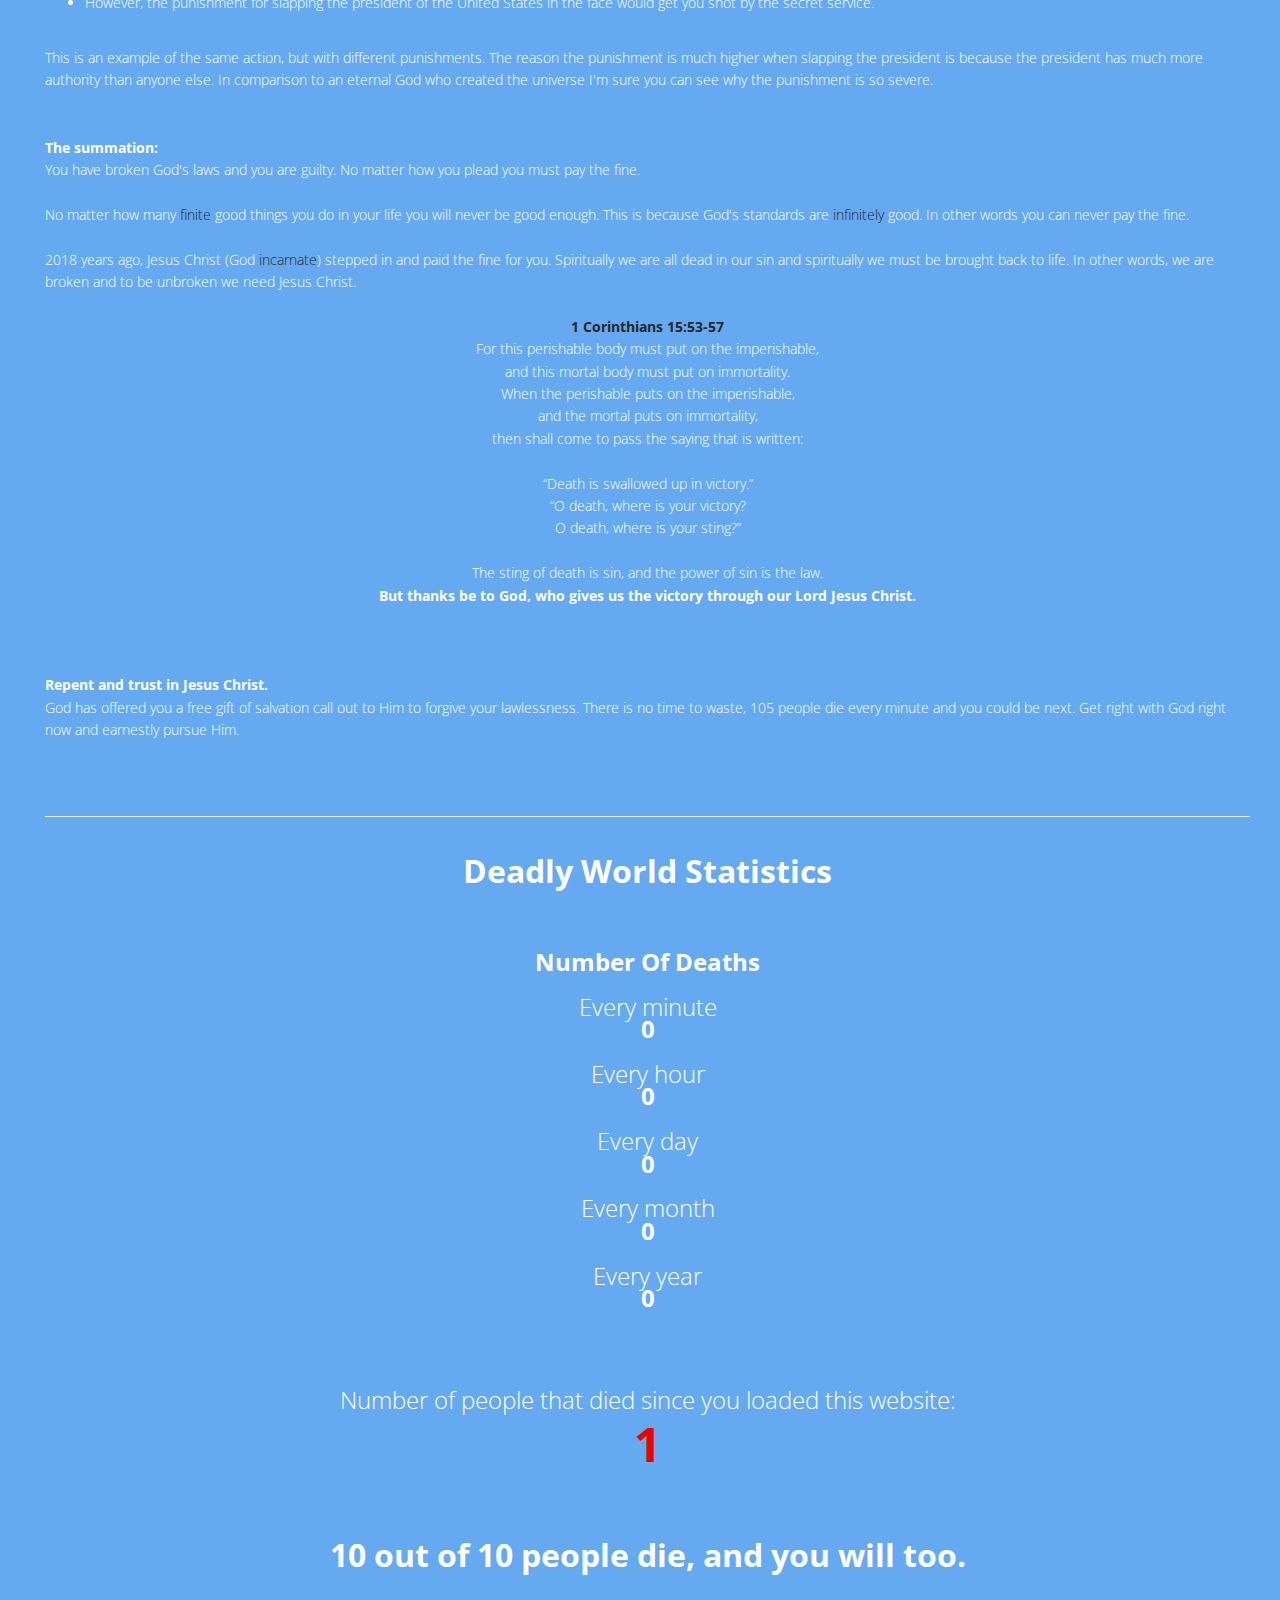
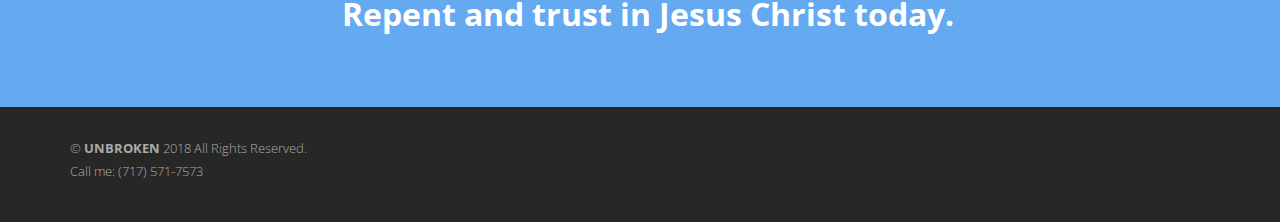
==== commit a7ea9ebc: "analytics" ====
--- a/index.html
+++ b/index.html
@@ -3,6 +3,16 @@
 
 <!---------------------------------------------------- HEAD PAGE TITLE ----------------------------------------------------------->
   <head>
+  <!-- Global site tag (gtag.js) - Google Analytics -->
+	<script async src="https://www.googletagmanager.com/gtag/js?id=UA-123840950-1"></script>
+	<script>
+	window.dataLayer = window.dataLayer || [];
+	function gtag(){dataLayer.push(arguments);}
+	gtag('js', new Date());
+
+	gtag('config', 'UA-123840950-1');
+	</script>
+
     <meta charset="utf-8">
     <meta http-equiv="X-UA-Compatible" content="IE=edge">
     <meta name="viewport" content="width=device-width, initial-scale=1">
@@ -50,7 +60,7 @@
 			<p><b>
 				<center>
 					<font size="6">
-						What does it mean to be unbroken?
+						Are you Unbroken?
 					</font>
 				</center>
 			</b></p>
@@ -73,19 +83,19 @@
 			<p>
 				<font size="4">
 					<b>
-						Hold on, aren't I a good person? I'm not lawless.
+						Are you a good person? Are you lawless?
 					</b>
 				</font>
 					
 			</p>
 				
-				Your right! However, the mistake all of us make is to appeal to our own standard of goodness. 
+				The mistake all of us make is to appeal to our own standard of goodness. 
 				You see, our standard will always be higher than someone else's standards and vice versa. 
-				This means that our moral standards are shaky if they are not based on a higher standard a higher standard than our own. 
+				This means that our moral standards are shaky if they are not based on a higher standard than our own. 
 		</br>
 		</br>
 				I need you to imagine something. While reading this, picture a man in court pleading not guilty for rape and pedophilia. 
-				The judge is given clear evidence the the he is guilty and sentences the man to prison. 
+				The judge is given clear evidence that he is guilty and sentences the man to prison. 
 		</br>
 		</br>
 				Even though the man pleaded not guilty the man is considered lawless (a law breaker) 
@@ -93,10 +103,17 @@
 				designed and constructed by a higher authority. 
 		</br>
 		</br>
-		</br>
+	
+				The test below contains laws from the highest authority. 
+				Take time and carefully read each of the ten commandments and see if you have broken any of these laws. 
+				
+		<br/>
+		<br/>
+				Do not be like the man who is guilty before the judge and pleads not guilty. Please do not deceive yourself. 
 		
-		
-		
+		<br/>
+		<br/>
+		<br/>
 		
 <hr/>	
 <!---------------------------------------------------- THE TEST: THE TEN COMMANDMENTS ----------------------------------------------------------->
@@ -253,17 +270,25 @@
 			</br>
 				Hebrews 9 says that everyone is appointed to die once and face judgement. 
 				On judgement day when God judges you by His ten commandments will you be 
-				<b>innocent</b> or 
-				<b>guilty</b>? Will you go to 
-				<b>heaven</b> or 
-				<b>hell</b>?
-			</br>
+				
+				<br/>
+				<br/>
+				<center>
+					<b>innocent</b> or 
+					<b>guilty</b>? 
+					<br/>
+					Will you go to 
+					<b>heaven</b> or 
+					<b>hell</b>?
+				</center>
+				
+			
 			</br>
 				Does this concern you? You are going to be sentenced to an eternity in Hell. 
-				God is an eternal perfectly 
+				God is eternal and perfectly 
 				<a title="Click for definition :)" target="_blank" href="https://www.merriam-webster.com/dictionary/just"> 
-				just</a> 
-				judge and His authority far outweighs any government, authority, principality or dominion.
+				just</a>. 
+				 His authority far outweighs any government, authority, principality or dominion.
 			<br/>
 			<br/>
 				<b>Why does breaking one of God's laws merit an eternity in hell?</b> 
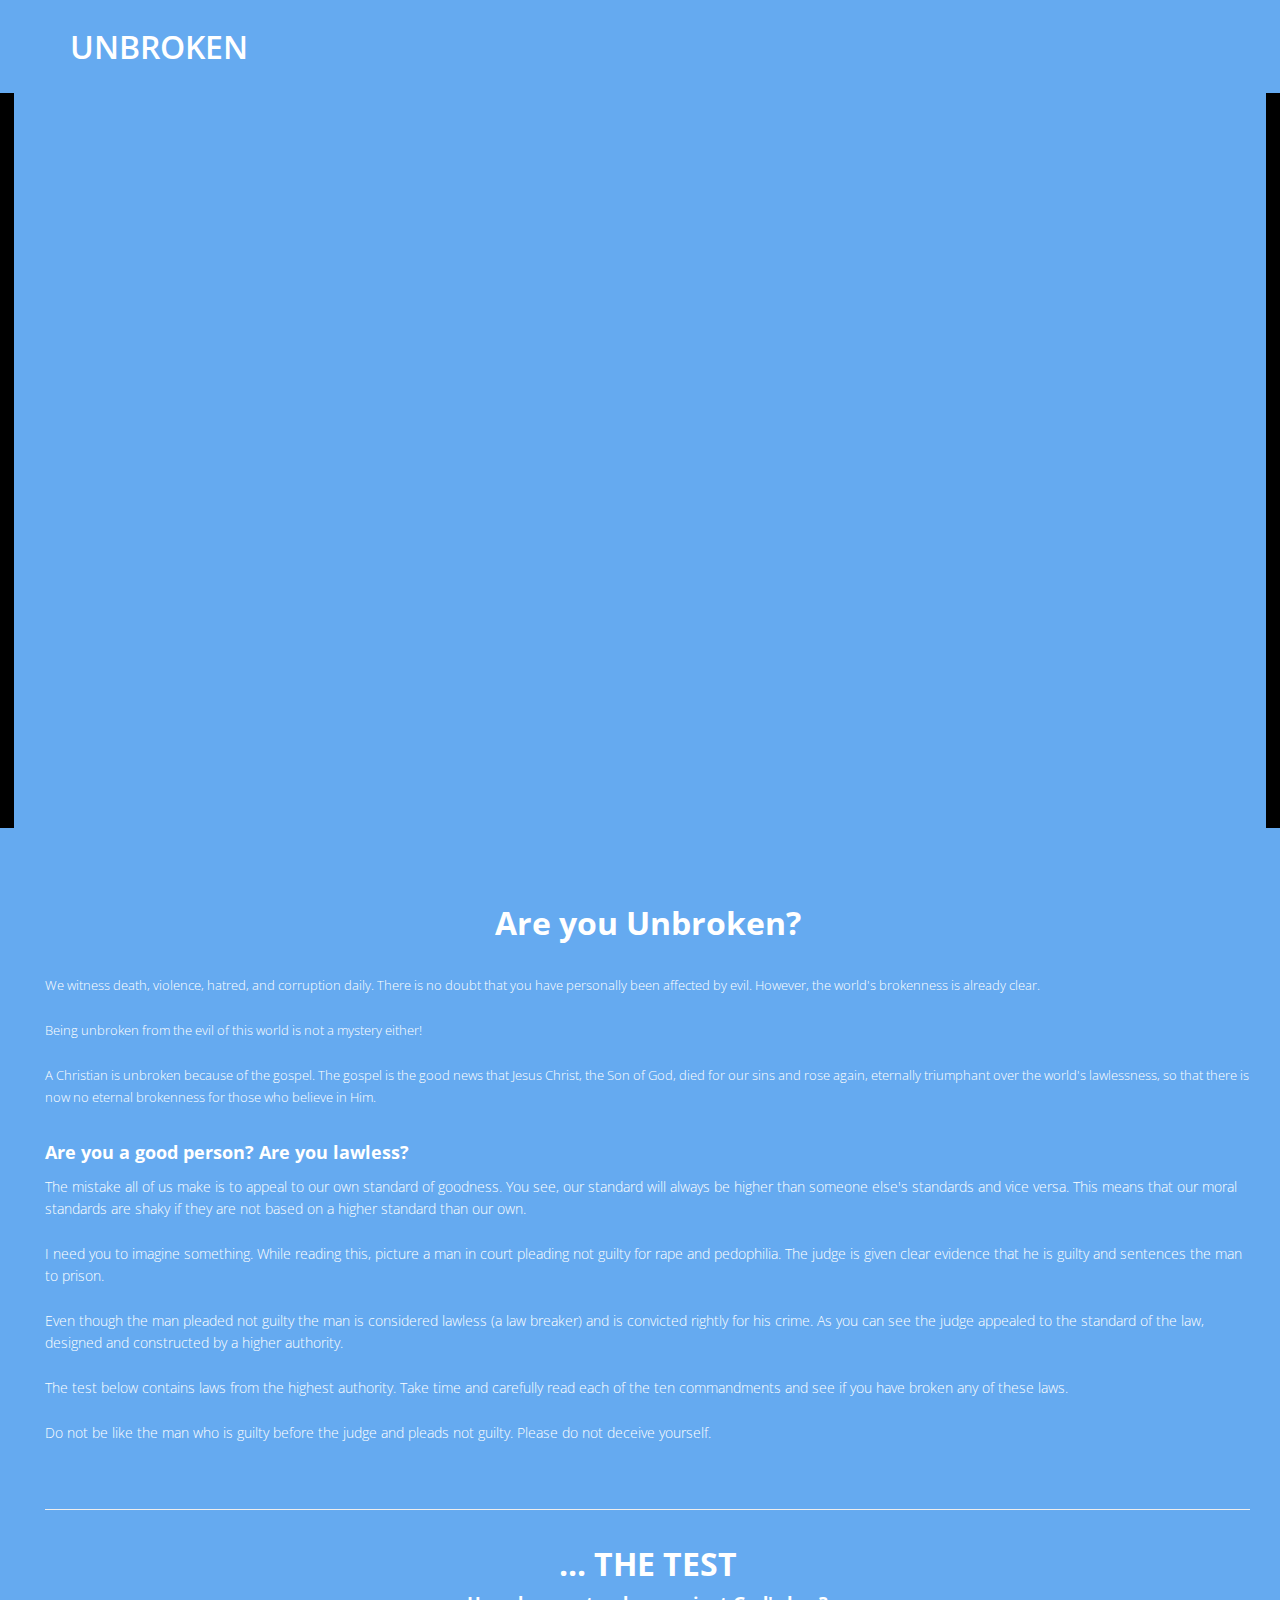
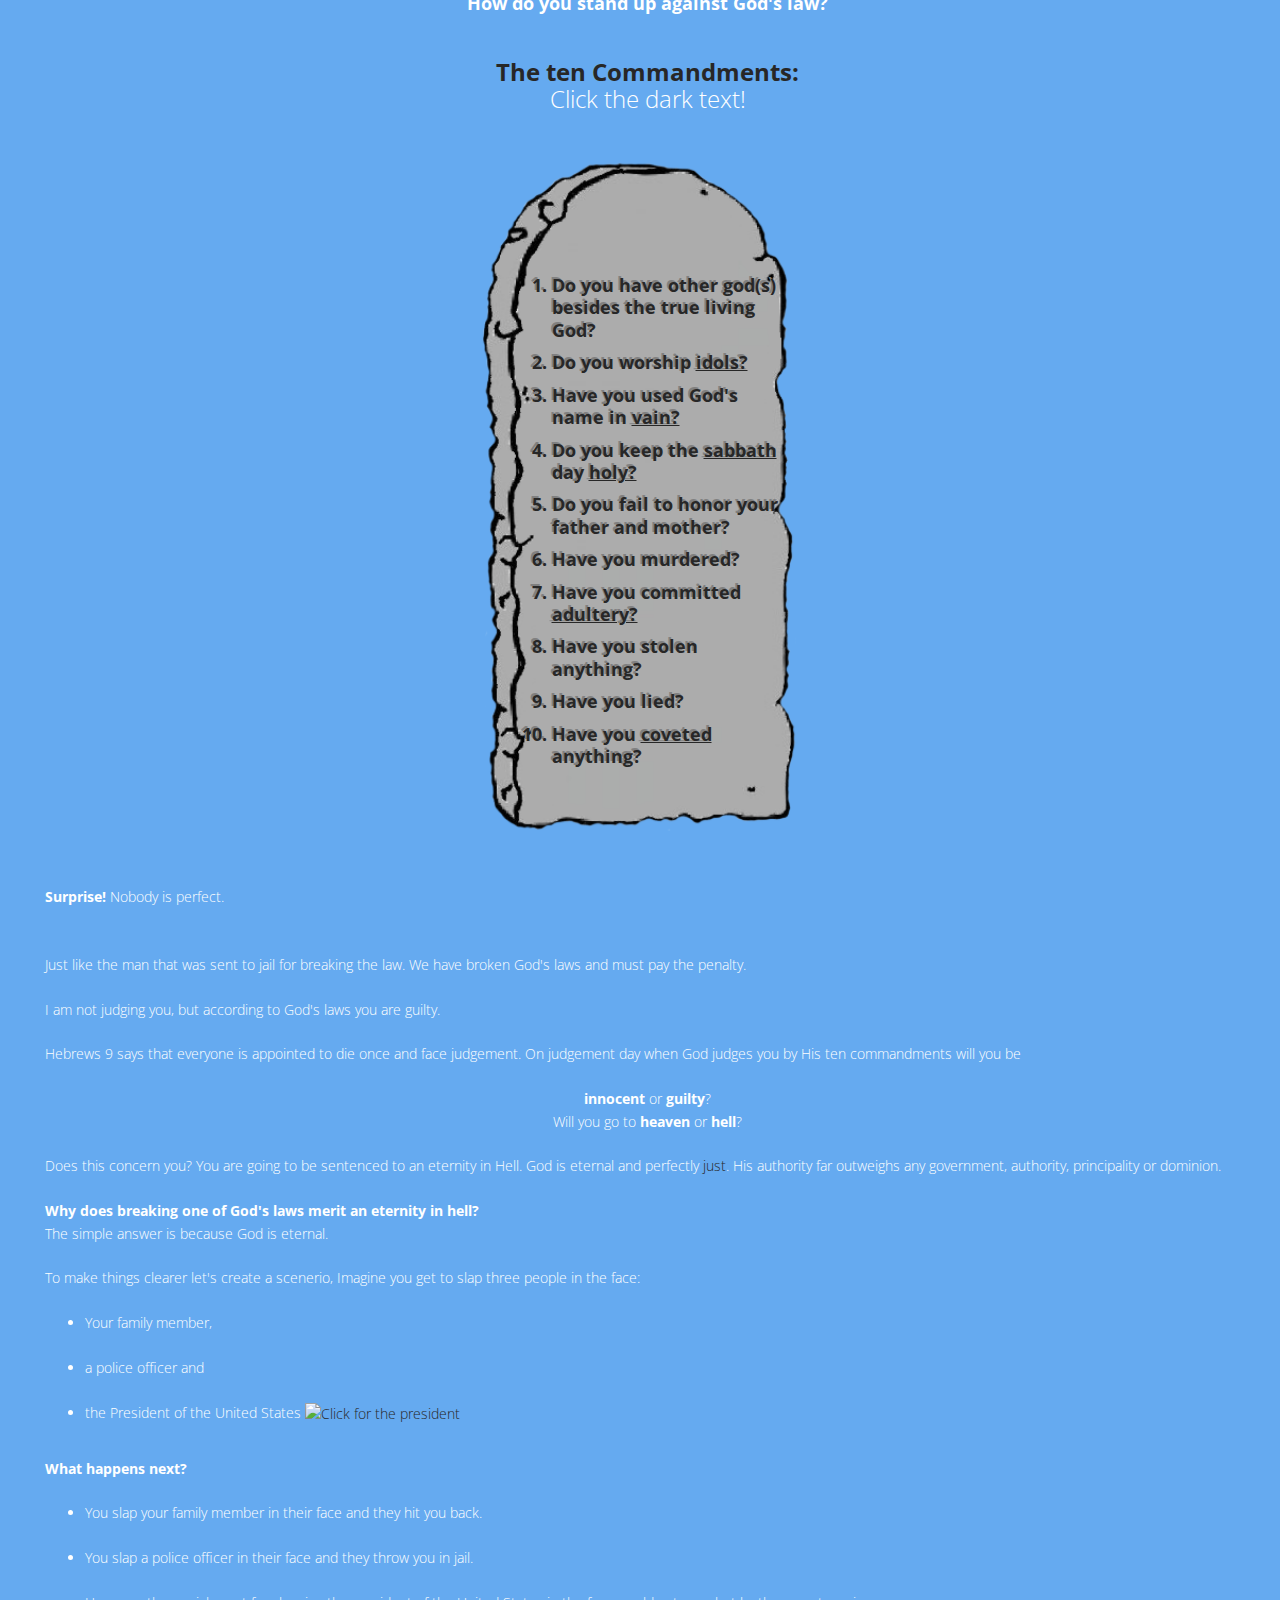
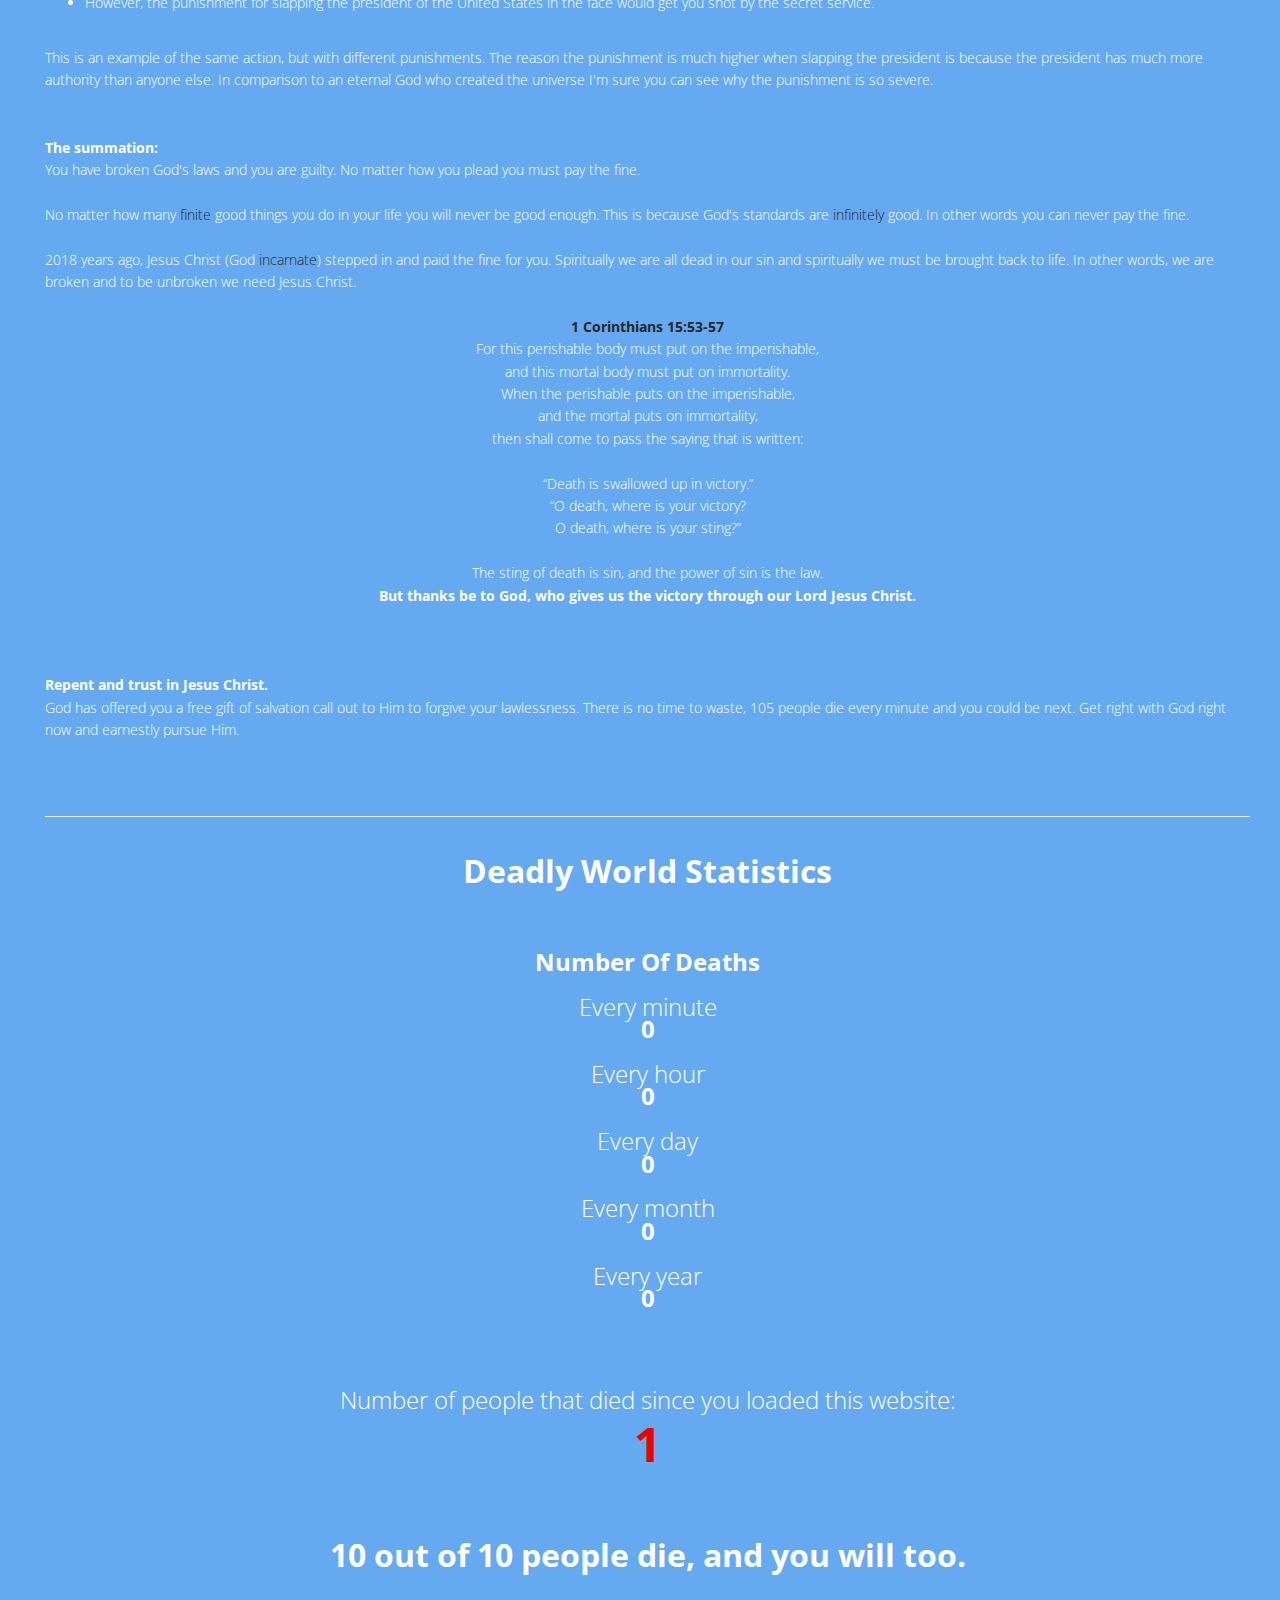
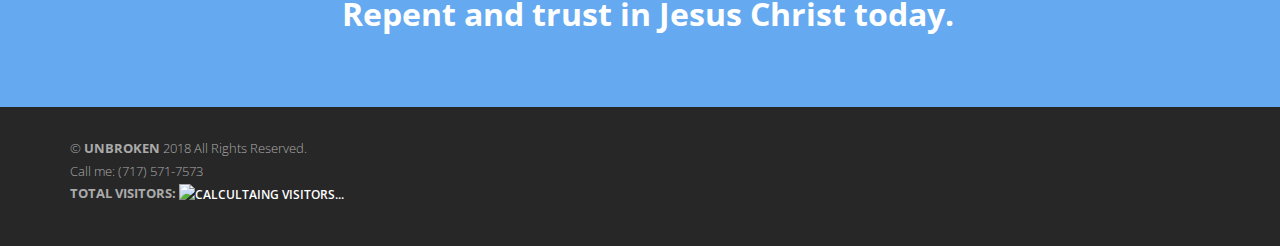
==== commit c0a8592c: "footer update" ====
--- a/index.html
+++ b/index.html
@@ -440,10 +440,18 @@
 	<div class="sub-footer">
 		<div class="container">			
 				<div class="copyright">
-					<p>&copy; <b>UNBROKEN</b> 2018 All Rights Reserved.<br/> Call me:</b> (717) 571-7573</p>
+					<p>&copy; <b>UNBROKEN</b> 2018 All Rights Reserved.<br/> Call me:</b> (717) 571-7573
+				
+                <br/>
+				
+				<b>TOTAL VISITORS: </b> 
+					<a href='https://www.counter12.com'>
+					<img src='https://www.counter12.com/img-8aWZD2Zz0b17Zd73-6.gif' border='0' alt='Calcultaing visitors...'>
+					</a>
+					<script type='text/javascript' src='https://www.counter12.com/ad.js?id=8aWZD2Zz0b17Zd73'>
+					</p>
+				
 				</div>
-                
-					
 		</div>				
 	</div>
 
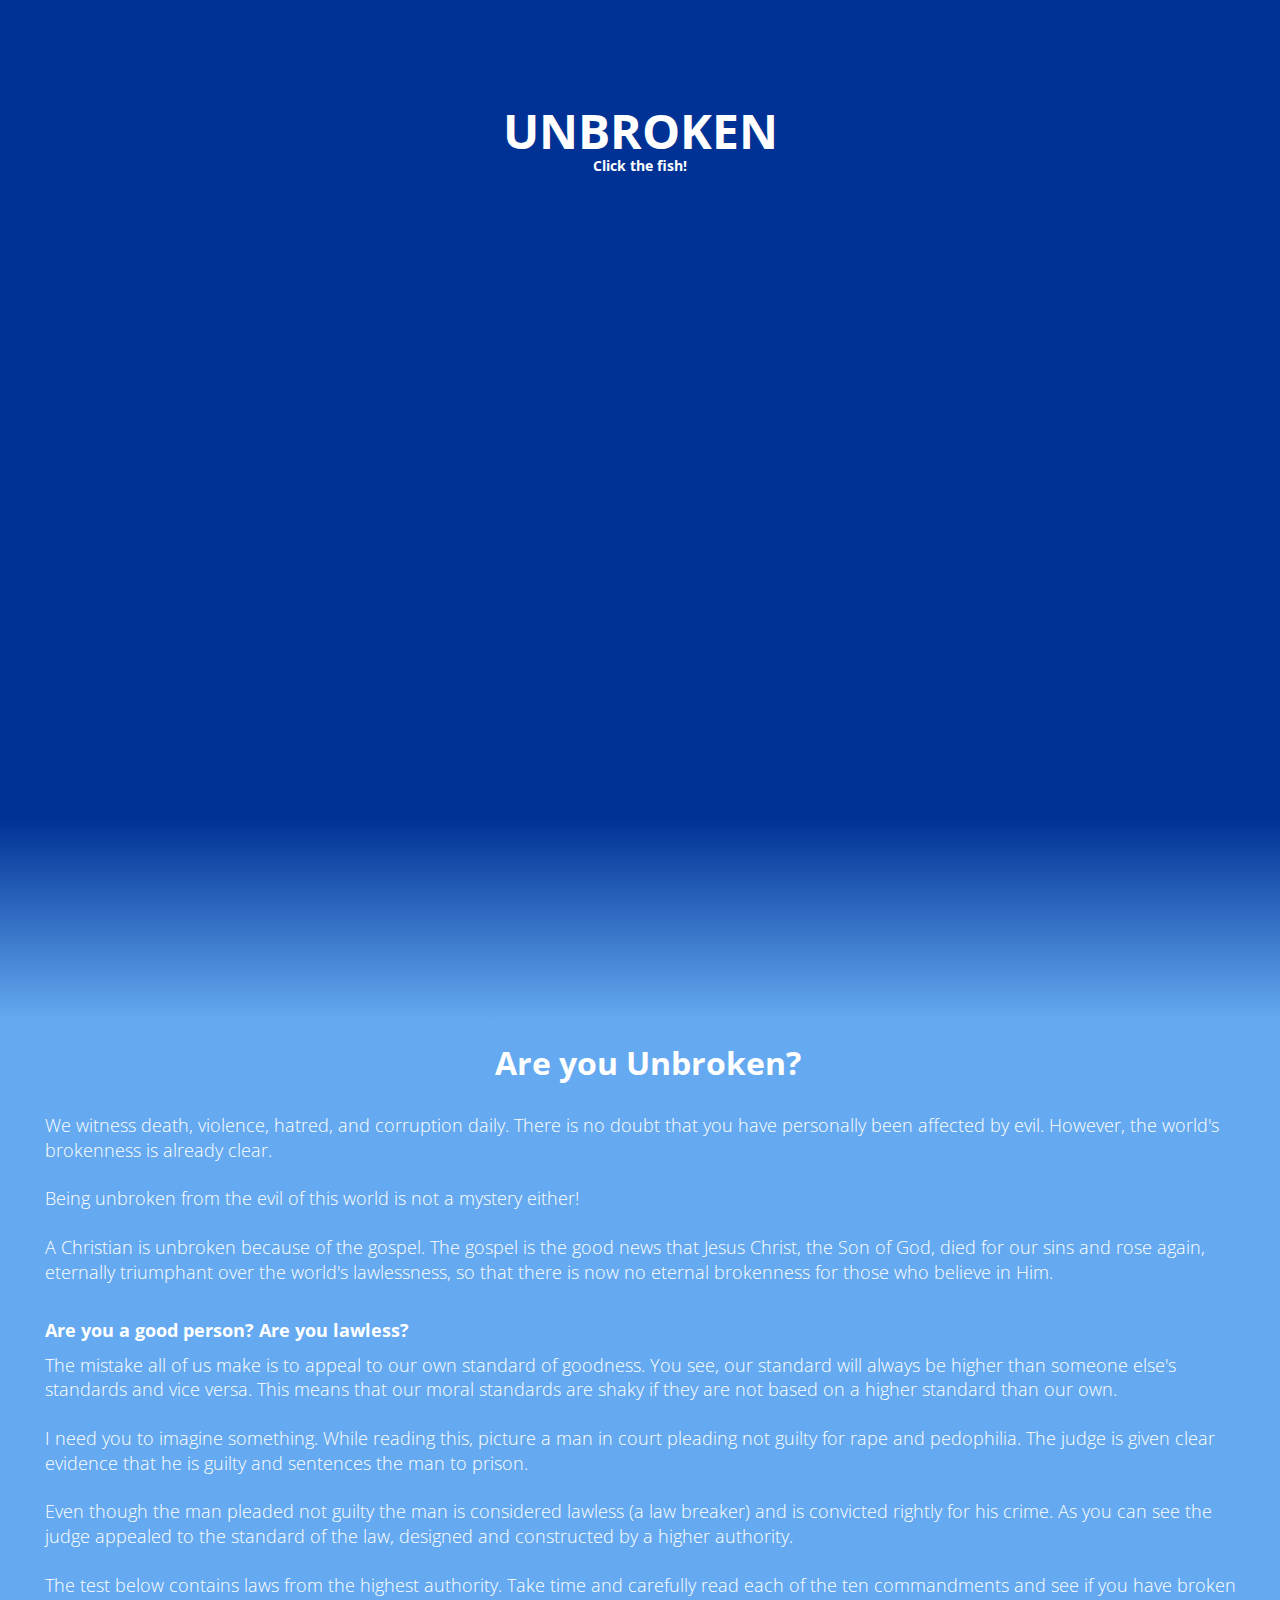
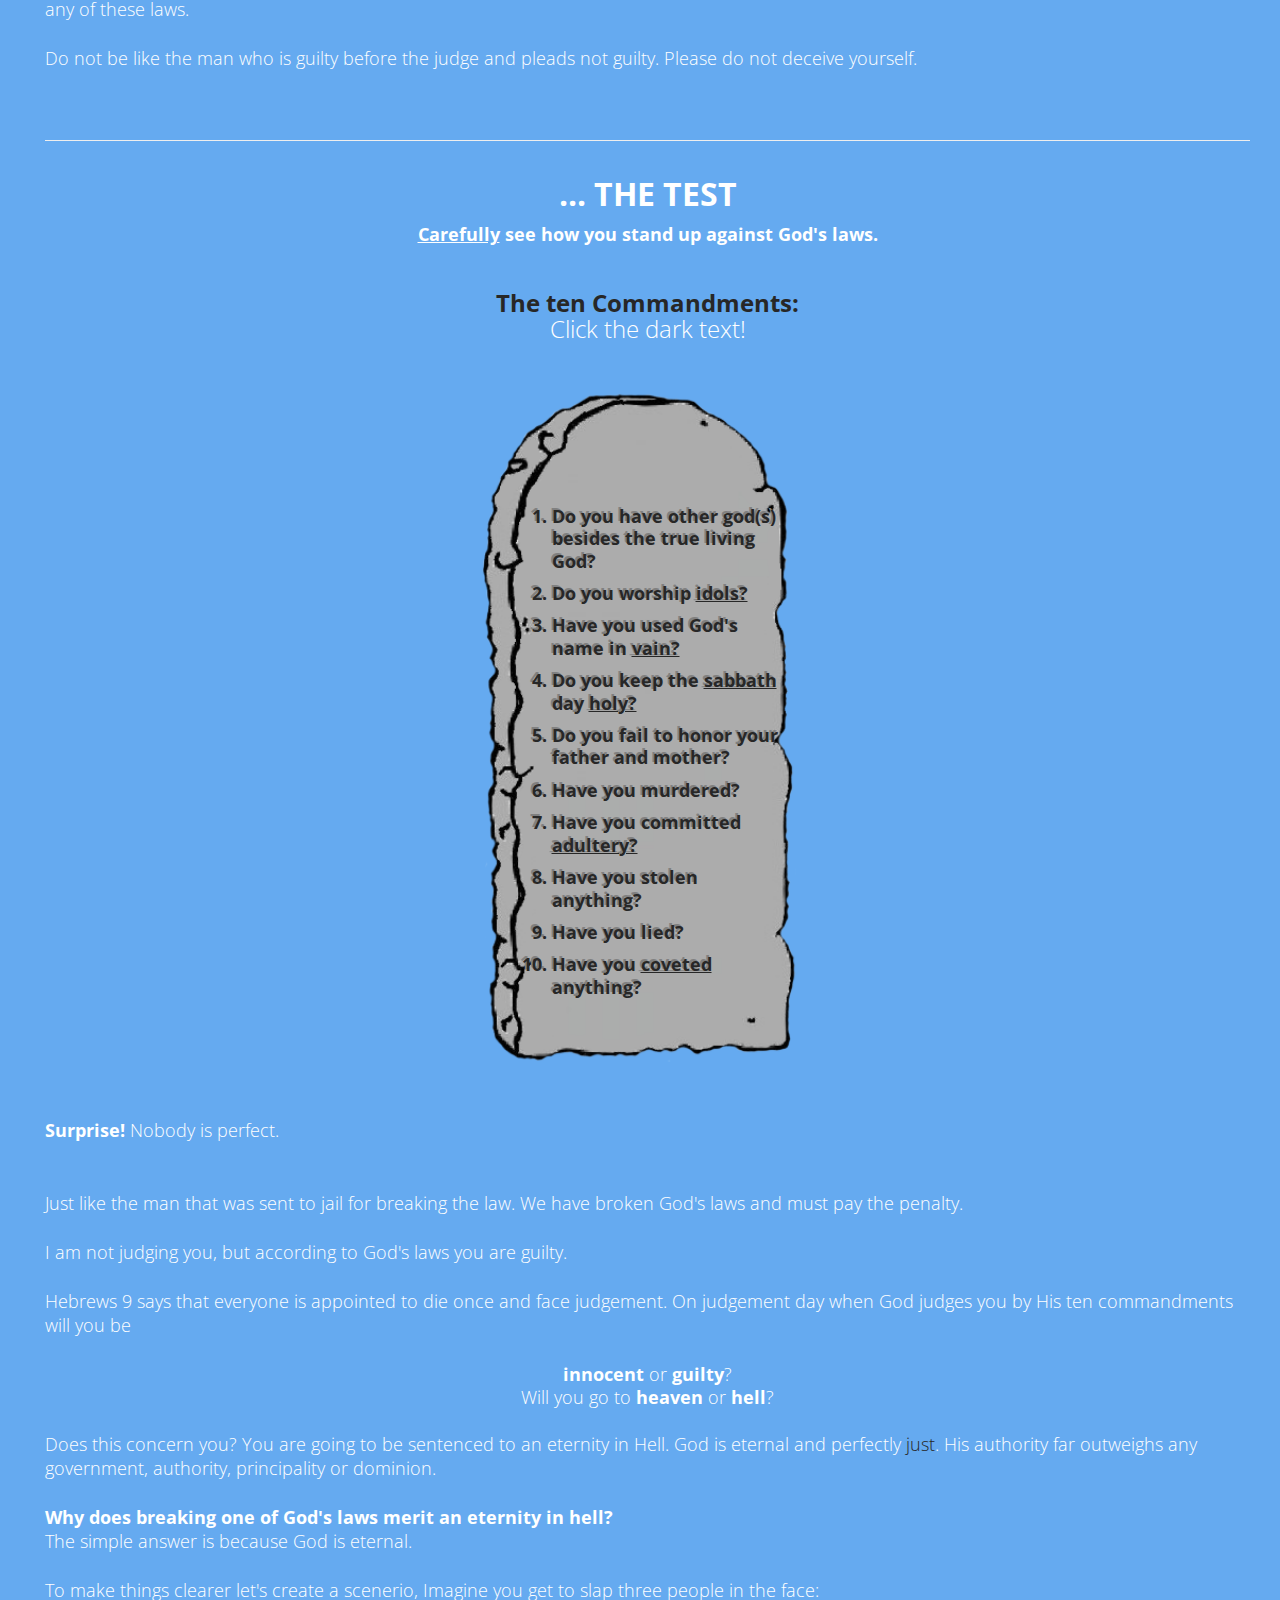
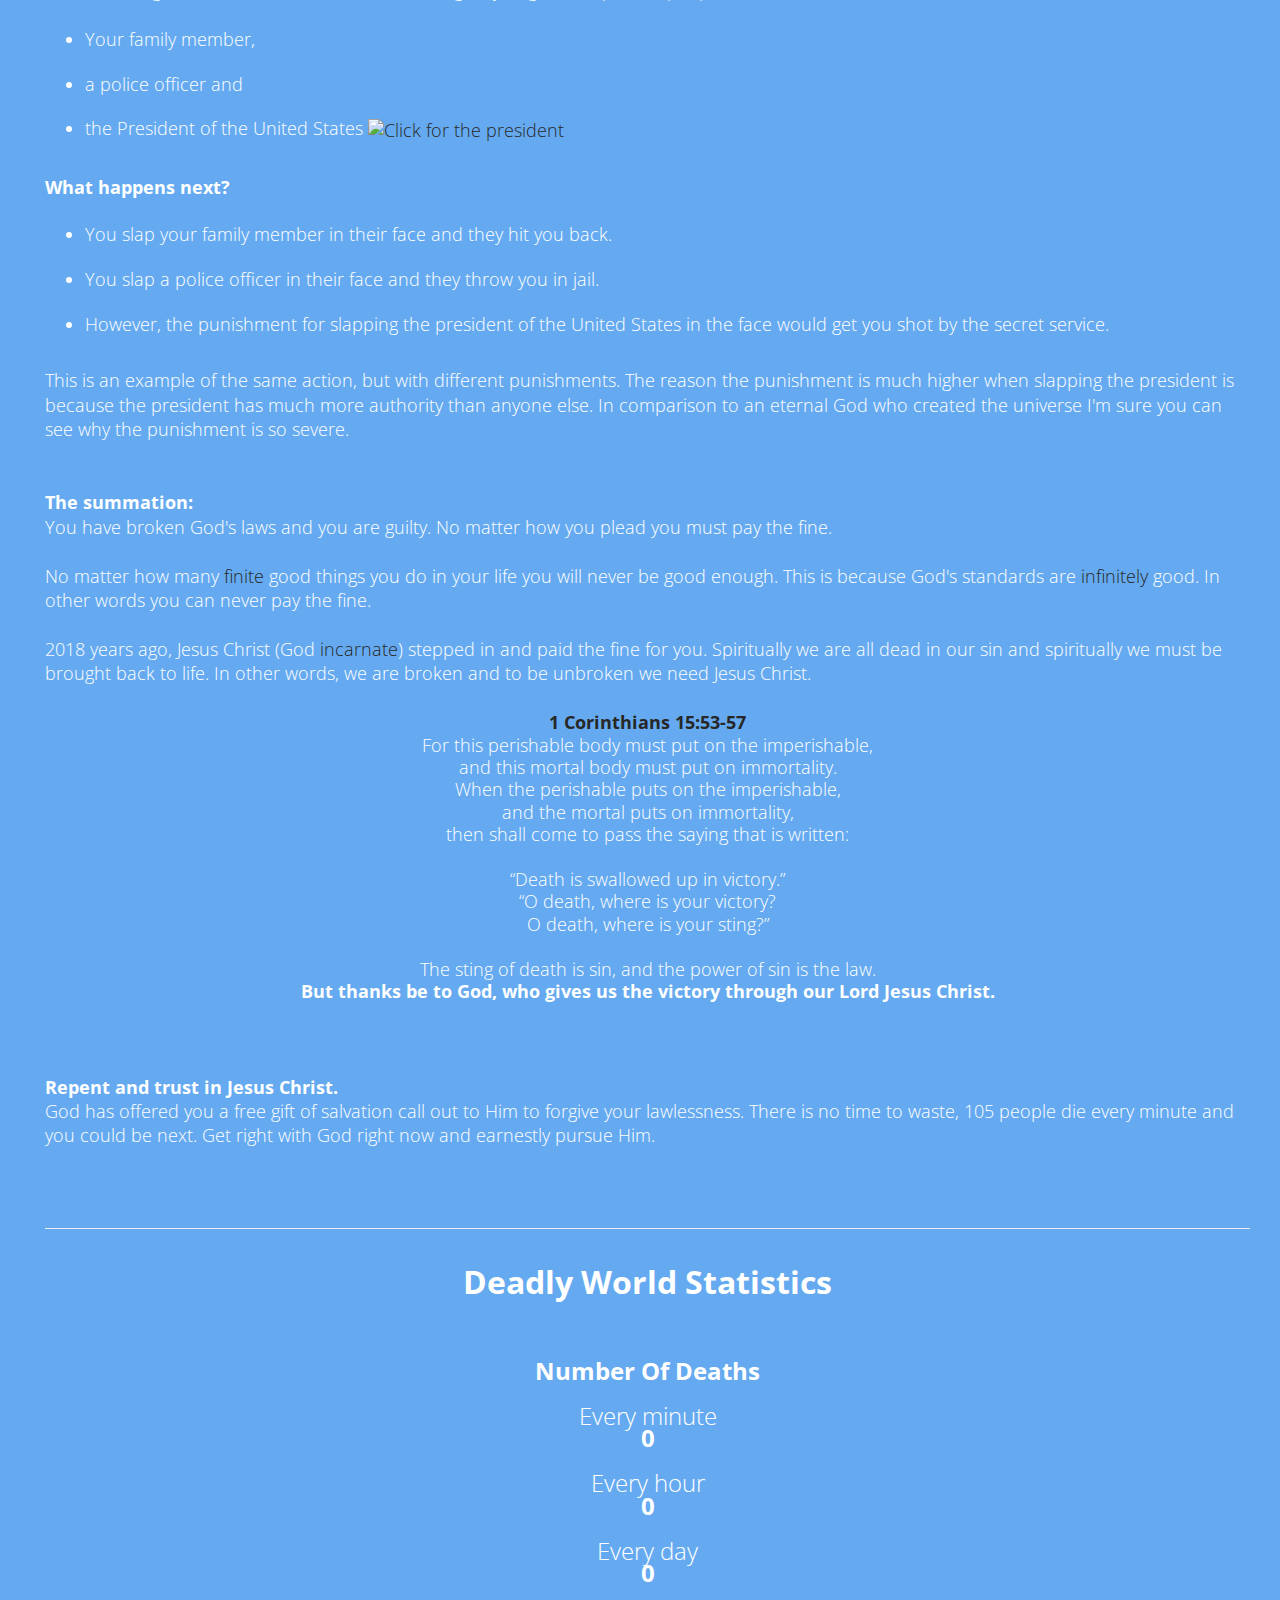
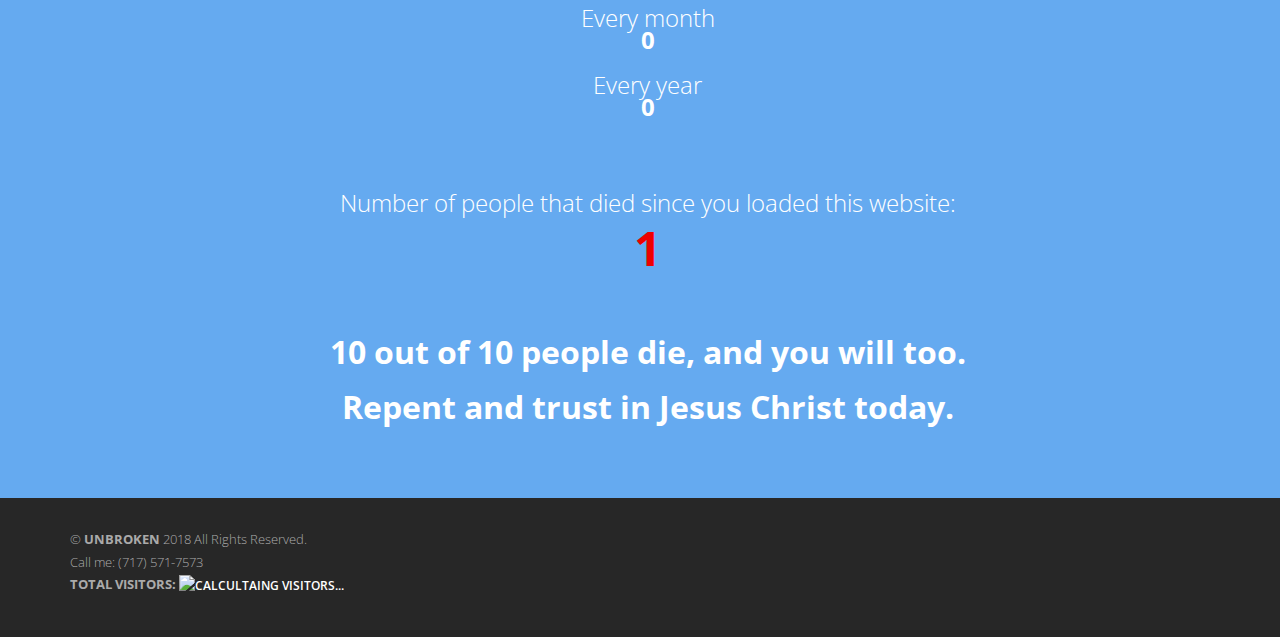
==== commit 851068d5: "viewport" ====
--- a/index.html
+++ b/index.html
@@ -4,14 +4,6 @@
 <!---------------------------------------------------- HEAD PAGE TITLE ----------------------------------------------------------->
   <head>
   <!-- Global site tag (gtag.js) - Google Analytics -->
-	<script async src="https://www.googletagmanager.com/gtag/js?id=UA-123840950-1"></script>
-	<script>
-	window.dataLayer = window.dataLayer || [];
-	function gtag(){dataLayer.push(arguments);}
-	gtag('js', new Date());
-
-	gtag('config', 'UA-123840950-1');
-	</script>
 
     <meta charset="utf-8">
     <meta http-equiv="X-UA-Compatible" content="IE=edge">
@@ -25,35 +17,35 @@
 	<link rel="stylesheet" href="css/animate.css">
 	<link href="css/animate.min.css" rel="stylesheet"> 
 	<link href="css/style.css" rel="stylesheet" />	
+	<link href="css/fish.css" rel="stylesheet" />
+	<link rel="stylesheet" href="css/waves.css">
   </head>
   <body>	
   <div class="bg">
   
-  <!---------------------------------------------------- HEADER BANNER ----------------------------------------------------------->
-	<header id="header">
-        <nav class="navbar navbar-default navbar-static-top" role="banner">
-            <div class="container">
-                <div class="navbar-header">                  
-                   <div class="navbar-brand">
-						<a title="Refreshes page :)" href="index.html"><h1><font size="6"><i id="fish" class="fas fa-fish"></i> UNBROKEN</font></h1></a>
-					</div>
-                </div>				               	
-            </div>
-        </nav>	
-    </header>
-	
+<!---------------------------------------------------- HEADER BANNER ----------------------------------------------------------->
+		<header>
+		
+			<nav class="navbar navbar-default navbar-static-top" role="banner">
+			
+				<div id="ocean"></div>
+			</nav>	
+		</header>
 <!---------------------------------------------------- VIDEO ----------------------------------------------------------->
-	</br>
-		<div class="vid-border">
+			
 			<div class="video-container">
-			  <iframe alt="Video goes here, try restarting your browser." width="560" height="315" src="https://www.youtube.com/embed/3cYBfuphkuE" frameborder="0" allowfullscreen ></iframe>
+			  <div class="pond">
+				  <center id="fish" class="fishtext">
+					<b><font size="7" >UNBROKEN</font><br/> Click the fish!</b>
+				  </center>
+				  
+			  </div>
+			 
 			</div>
-		</div>
-	</br>
-	
+
 <!---------------------------------------------------- FOOTER SUB-BODY ----------------------------------------------------------->
 	<footer>
-	
+	<div id="grad1"></div>
 <!---------------------------------------------------- INTRODUCTION ----------------------------------------------------------->
 		
 		<br/>
@@ -65,8 +57,9 @@
 				</center>
 			</b></p>
 		</br>
+		
 			<p>
-				
+				<font size="4">
 					We witness death, violence, hatred, and corruption daily. 
 					There is no doubt that you have personally been affected by evil. However, the world's brokenness is already clear. 
 					<br/>
@@ -77,7 +70,9 @@
 					A Christian is unbroken because of the gospel. The gospel is the good news that Jesus Christ,
 					the Son of God, died for our sins and rose again, eternally triumphant over the world's
 					lawlessness, so that there is now no eternal brokenness for those who believe in Him. 
+				<font>
 			</p>
+		
 		</br>
 				
 			<p>
@@ -133,7 +128,7 @@
 				<p>
 				<b>
 					<font size="4">
-							How do you stand up against God's law?
+							<u>Carefully</u> see how you stand up against God's laws.
 					</font>
 				</b>
 			<br/>
@@ -496,6 +491,9 @@
 	
 	<script src="https://ajax.googleapis.com/ajax/libs/jquery/2.1.1/jquery.min.js"></script>
 	<script src="https://cdnjs.cloudflare.com/ajax/libs/jquery-countto/1.2.0/jquery.countTo.js"></script>
+	<script  src="js/index.js"></script>
+	<script src='http://cdnjs.cloudflare.com/ajax/libs/jquery/2.1.3/jquery.min.js'></script>
+	<script  src="js/waves.js"></script>
 	
 <!---------------------------------------------------- JAVASCRIPT CODE ----------------------------------------------------------->
 	<script>
--- a/css/style.css
+++ b/css/style.css
@@ -3,6 +3,11 @@
 @import url('font-awesome.css');
 /* ==== overwrite bootstrap standard ==== */
 @import url('animate.css');
+
+@viewport {
+  width: device-width ;
+  zoom: 1.0 ;
+} 
 
 body {
 	font-family:'Open Sans', Arial, sans-serif;
@@ -14,6 +19,25 @@
 	overflow-x:hidden;
 }
 
+#grad1 {
+	height: 200px;
+    	background-color: rgb(0,50,150); /* For browsers that do not support gradients */
+    	background-image: linear-gradient(rgb(0,50,150), #65AAF0);
+	
+	margin-right: -60px;
+	margin-left: -60px;
+	margin-top: -30px;
+}
+
+.fishtext {
+	margin: 20px;
+}
+.fishtext1 {
+	margin: 20px;
+	bottom: 0;
+	position: absolute;
+}
+
 hi,h2,h3,h4,h5,h6 {
 	color:#272727;
 	line-height:1.1em;
@@ -24,6 +48,7 @@
 	font-size:13px;
 
 }
+
 div.cons {
 	margin-top: 275px;
 	margin-bottom: 275px;
@@ -162,6 +187,7 @@
 .nav-tabs {
 	border-bottom: 0;
 }
+
 .nav-tabs > li {
 	float: left;
 	margin-bottom: 0;
@@ -187,51 +213,32 @@
 }
 
 .navbar-default {
-	background-color: #65AAF0;
-	border-color:#65AAF0;
-}
-/*===========================
-vid border
-===========================*/
-.vid-border{
-	
-	border-left: 14px solid black;
-	border-right: 14px solid black;
-	
-}
+	background-color: rgb(0,50,150);
+	border-color: rgb(0,50,150);
+	height: 100px;
+}
+
 /*===========================
 vid background
 ============================*/
-
 .bg {
 	background-color: #65AAF0;
 }
 
-/*===========================
-video
-============================*/
 
 .video-container {
 	position:relative;
+	margin-top: -20px;
 	padding-bottom:56.25%;
-	padding-top:30px;
 	height:0;
 	overflow:hidden;
-	background-color: #65AAF0;
-}
-
-.video-container iframe, .video-container object, .video-container embed {
-	position:absolute;
-	top:0;
-	left:0;
-	width:100%;
-	height:100%;
-}
+	background-color: rgb(0,50,150);
+}
+
 
 /*===========================
   about
 ============================ */
-
 .about {
 	padding:80px 0 80px 0;
 	background:#fff;
@@ -281,6 +288,7 @@
   display: inline-block;
   line-height: 60px;
 }
+
 .gamp-btn a:hover {
   color: #ffffff;
   opacity: 0.8;
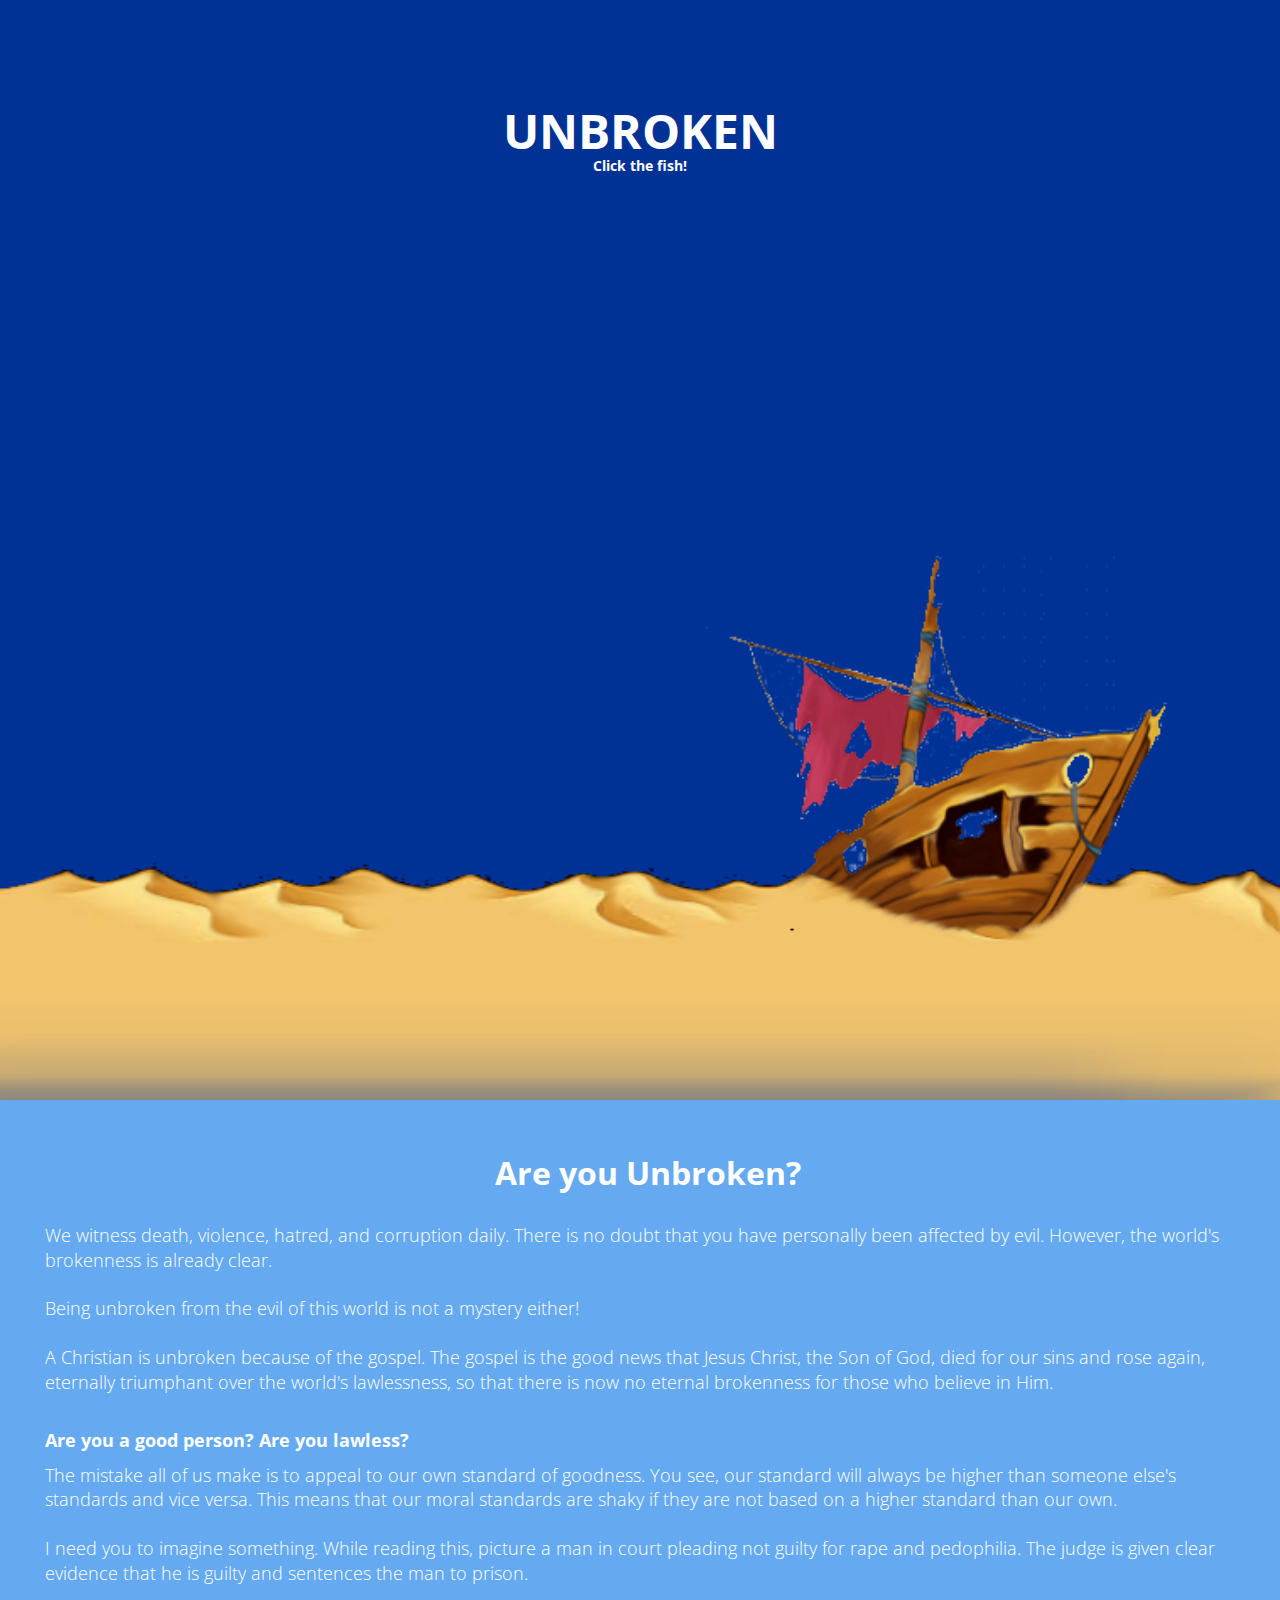
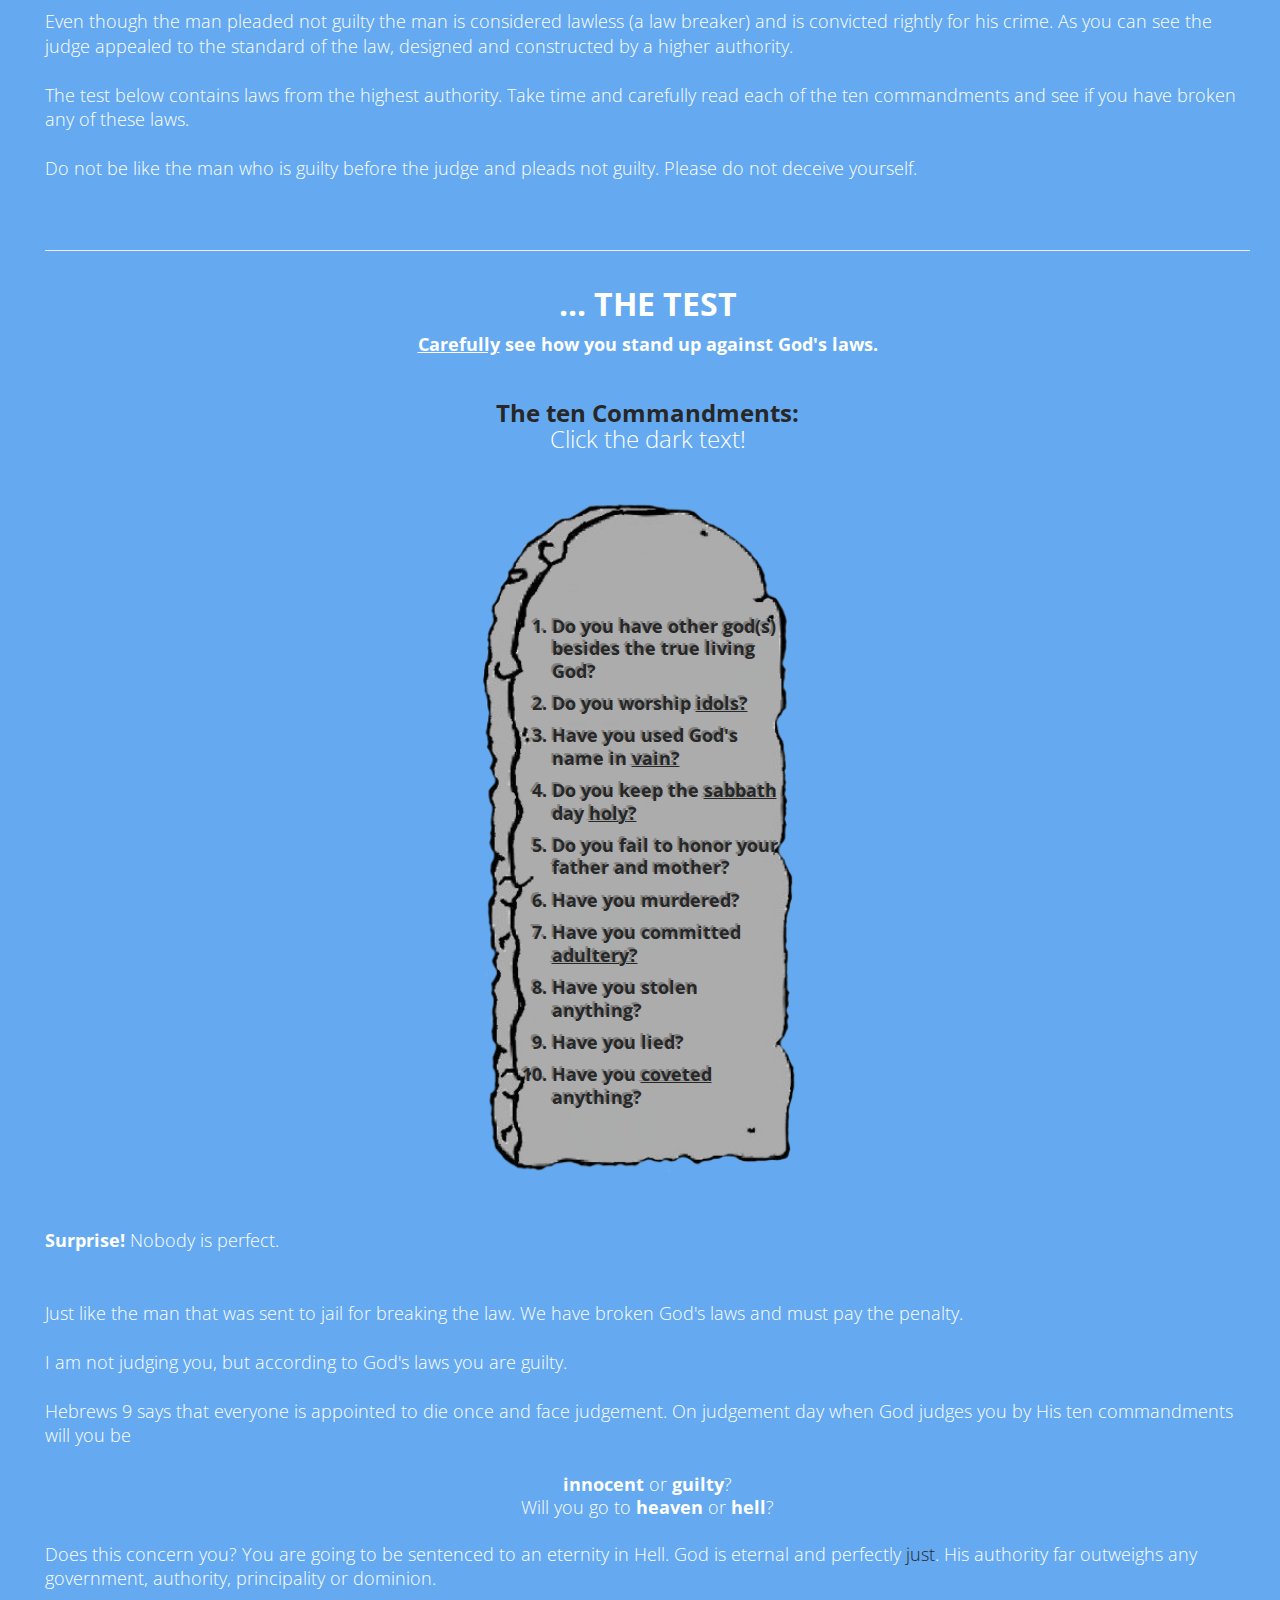
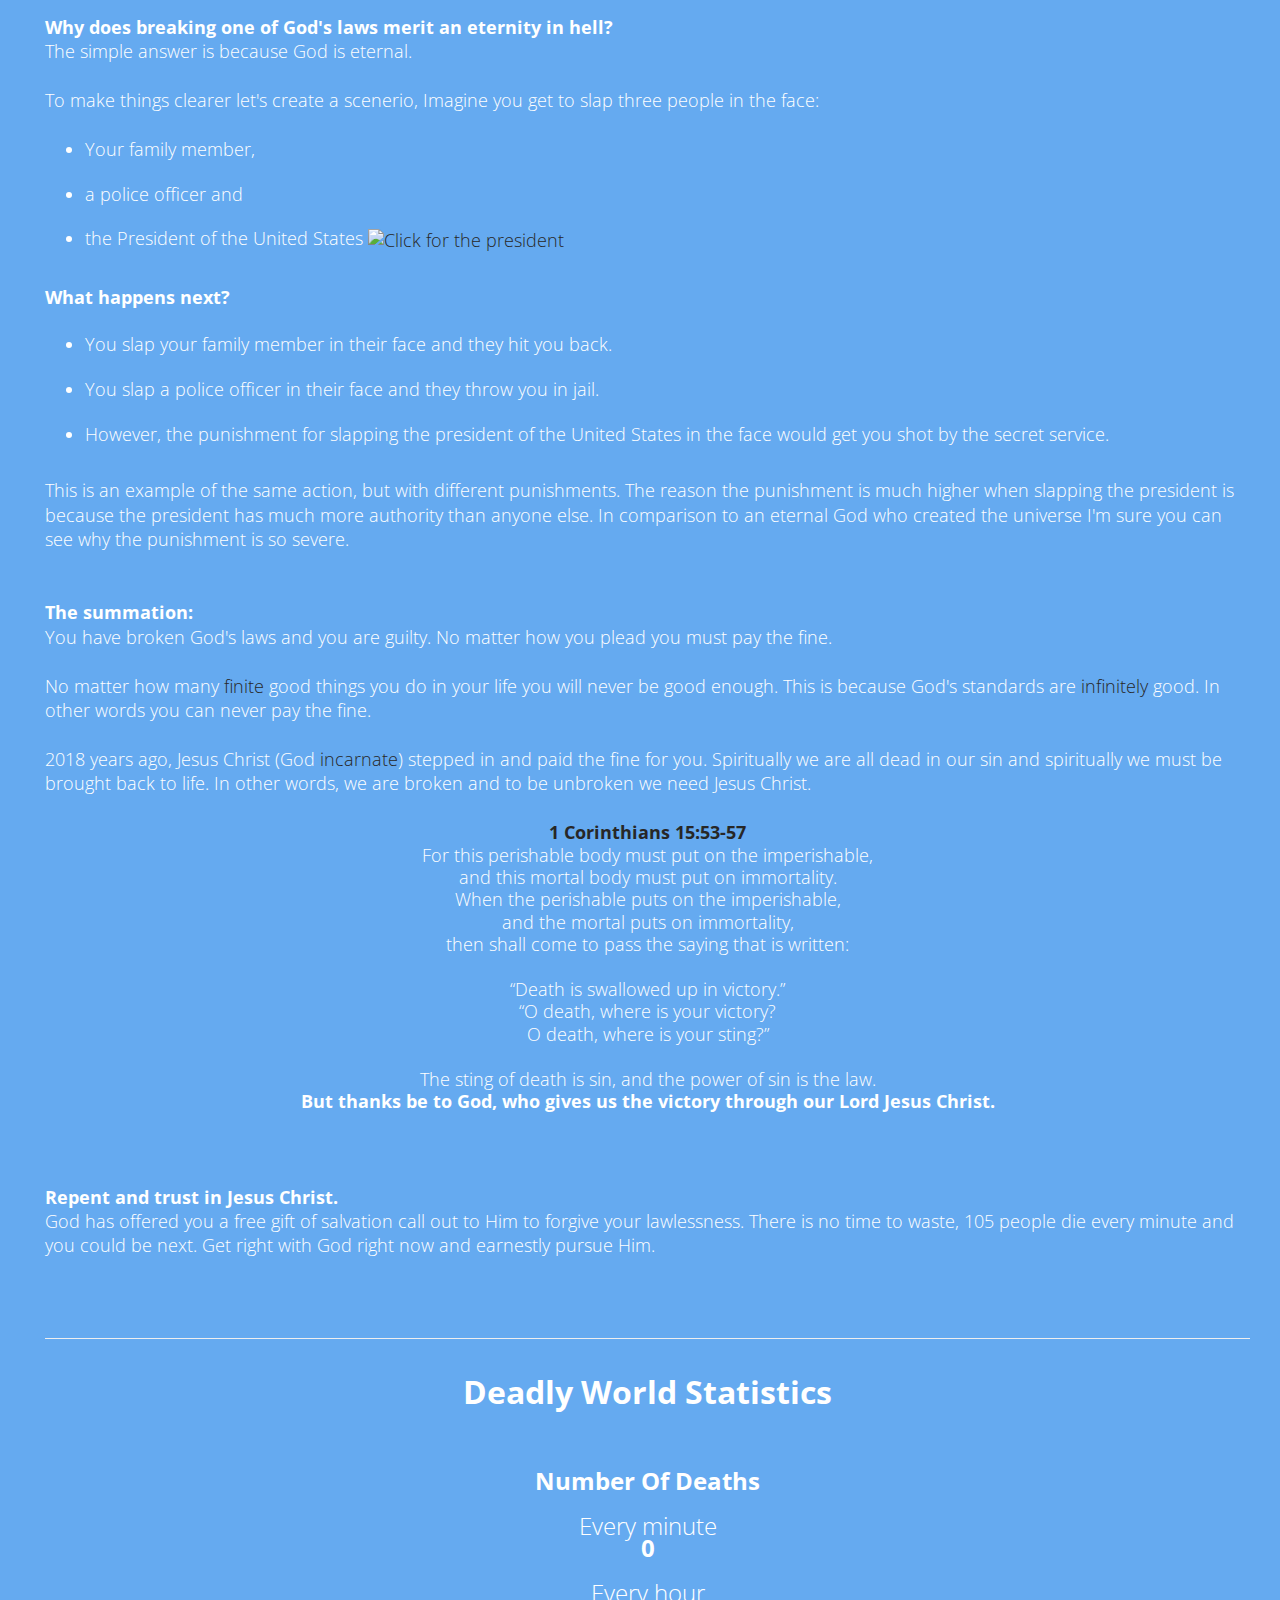
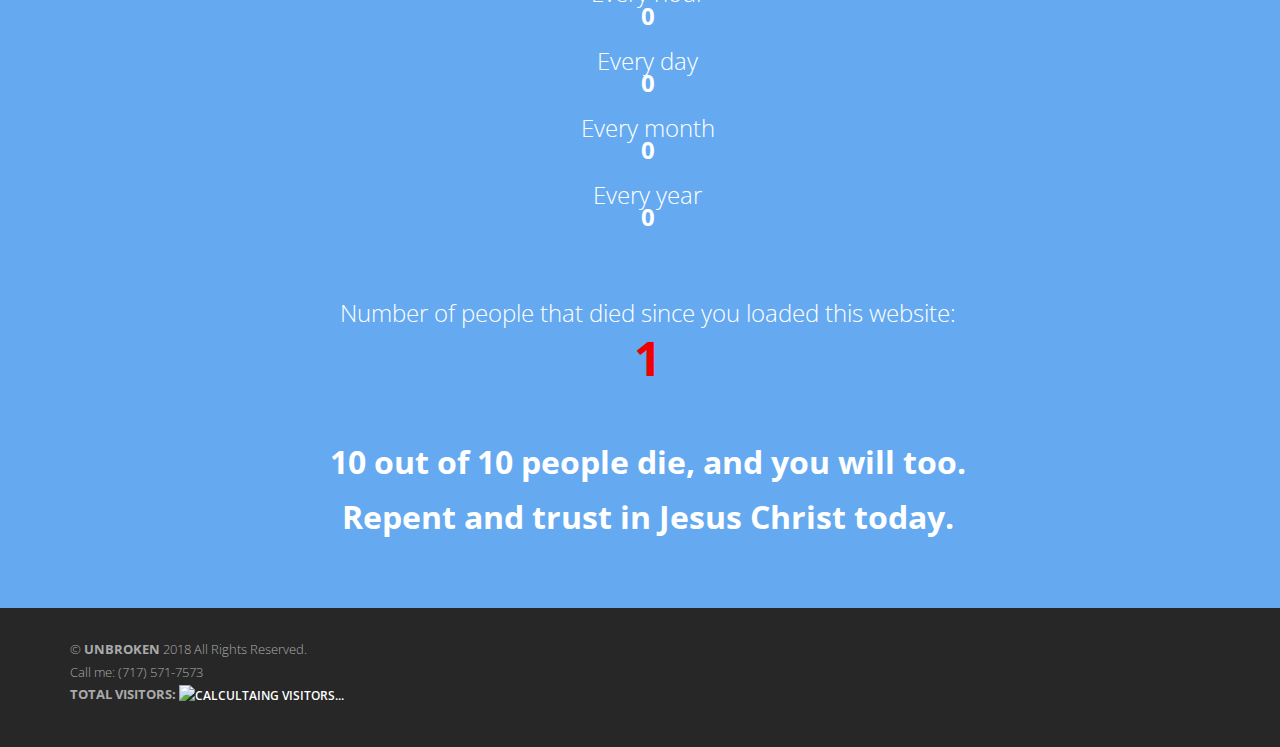
==== commit e8e1518f: "sandship" ====
--- a/index.html
+++ b/index.html
@@ -38,11 +38,18 @@
 				  <center id="fish" class="fishtext">
 					<b><font size="7" >UNBROKEN</font><br/> Click the fish!</b>
 				  </center>
+				  <div>
+			<center>
+				<img class="shipsand" src="shipsand.png" alt="ship and sand goes here. Try refreshing browser. :)">
+			</center>
+			
+				 
 				  
 			  </div>
-			 
+			  
 			</div>
-
+			
+			</div>
 <!---------------------------------------------------- FOOTER SUB-BODY ----------------------------------------------------------->
 	<footer>
 	<div id="grad1"></div>
--- a/css/style.css
+++ b/css/style.css
@@ -19,15 +19,7 @@
 	overflow-x:hidden;
 }
 
-#grad1 {
-	height: 200px;
-    	background-color: rgb(0,50,150); /* For browsers that do not support gradients */
-    	background-image: linear-gradient(rgb(0,50,150), #65AAF0);
-	
-	margin-right: -60px;
-	margin-left: -60px;
-	margin-top: -30px;
-}
+
 
 .fishtext {
 	margin: 20px;
@@ -227,13 +219,23 @@
 
 
 .video-container {
-	position:relative;
+	position: relative;
 	margin-top: -20px;
 	padding-bottom:56.25%;
-	height:0;
+	height:1000px;
 	overflow:hidden;
 	background-color: rgb(0,50,150);
 }
+
+.shipsand {
+	position: absolute;
+		bottom: -60px;
+		hieght: auto;
+		width: 100%;
+		z-index: 1;
+		left: 0;
+}
+
 
 
 /*===========================
--- a/css/fish.css
+++ b/css/fish.css
@@ -0,0 +1,226 @@
+/* NOTE: The styles were added inline because Prefixfree needs access to your styles and they must be inlined if they are on local disk! */
+      
+
+@import url(https://fonts.googleapis.com/css?family=Lilita+One);
+
+* { 
+user-select: none; }
+
+
+
+html { height: 100%; }
+
+
+
+body {
+  height: 100%;
+  
+	margin: 0;
+  
+	overflow: auto;
+  
+	background-color: #1d3f59;
+  
+	backface-visibility: hidden;
+}
+
+
+
+.pond {
+  position: absolute;
+  
+	top: 0;
+  
+	bottom: 0;
+  
+	left: 0;
+  
+	right: 0;
+	
+	height: 800;
+  
+	background-color: rgba(0, 0, 0, 0);
+}
+
+
+
+.fish {
+  position: absolute;
+  
+	margin: -15px 0 0 -30px;
+  
+	opacity: 0;
+  
+	transition: transform 10s;
+  
+	animation: spawn .5s forwards;
+}
+
+
+@keyframes spawn {
+  100% { opacity: 1; }
+}
+
+
+
+.fish-bob {
+  position: relative;
+  
+	margin-top: -20px;
+  
+	animation: bob 6s infinite;
+}
+
+
+@keyframes bob {
+  50% { transform: translateY(40px); }
+}
+
+
+
+.fish-direction {
+  position: relative;
+  
+	transition: transform .5s;
+}
+
+
+
+.fish-body {
+  position: relative;
+  
+	margin-left: 10px;
+  
+	width: 50px;
+  
+	height: 30px;
+  
+	border-radius: 50%;
+  
+	border-bottom: solid 1px rgba(0, 0, 0, .2);
+  
+	transition: transform 2s ease-out;
+}
+
+
+.fish-body::before {
+  content: '';
+  
+	display: block;
+  
+	position: absolute;
+  
+	left: -10px;
+  	
+	width: 0;
+  
+	height: 0;
+  
+	border-left: solid 25px orange;
+  
+	border-top: solid 15px transparent;
+  
+	border-bottom: solid 15px transparent;
+}
+
+
+.fish-body::after {
+  content: '';
+  
+	display: block;
+  
+	position: absolute;
+  
+	top: 8px;
+  
+	left: 34px;
+  
+	width: 6px;
+  
+	height: 6px;
+  
+	background-color: #fff;
+  
+	border-radius: 50%;
+}
+
+
+
+.fish-1 .fish-body { background-color: #d49919; }
+
+
+.fish-1 .fish-body::before { border-left-color: #d49919; }
+
+
+.fish-2 .fish-body { background-color: #74a135; }
+
+
+.fish-2 .fish-body::before { border-left-color: #74a135; }
+
+
+.fish-3 .fish-body { background-color: #806fad; }
+
+
+.fish-3 .fish-body::before { border-left-color: #806fad; }
+
+
+.fish-4 .fish-body { background-color: #d97eb6; }
+
+
+.fish-4 .fish-body::before { border-left-color: #d97eb6; }
+
+
+
+.fish-flip .fish-direction { transform: scaleX(-1); }
+
+
+
+.fish-spin .fish-body { transform: rotate(720deg); }
+
+
+
+.bubble {
+  position: absolute;
+  
+	width: 10px;
+  
+	height: 10px;
+  
+	border: solid 1px #fff;
+  
+	border-radius: 50%;
+  
+	margin: -15px 0 0 20px;
+  
+	transform-origin: center top;
+  
+	animation: bubble 4s linear forwards;
+}
+
+
+@keyframes bubble {
+  100% {
+    transform: translateY(-200px) rotate(-1080deg);
+    
+	opacity: 0;
+  }
+}
+	
+
+
+.bubble-flip {
+  margin-left: -28px;
+  
+	animation-name: bubble-flip;
+}
+
+
+@keyframes bubble-flip {
+  100% {
+    transform: translateY(-200px) rotate(1080deg);
+    
+	opacity: 0;
+  }
+}
+
+
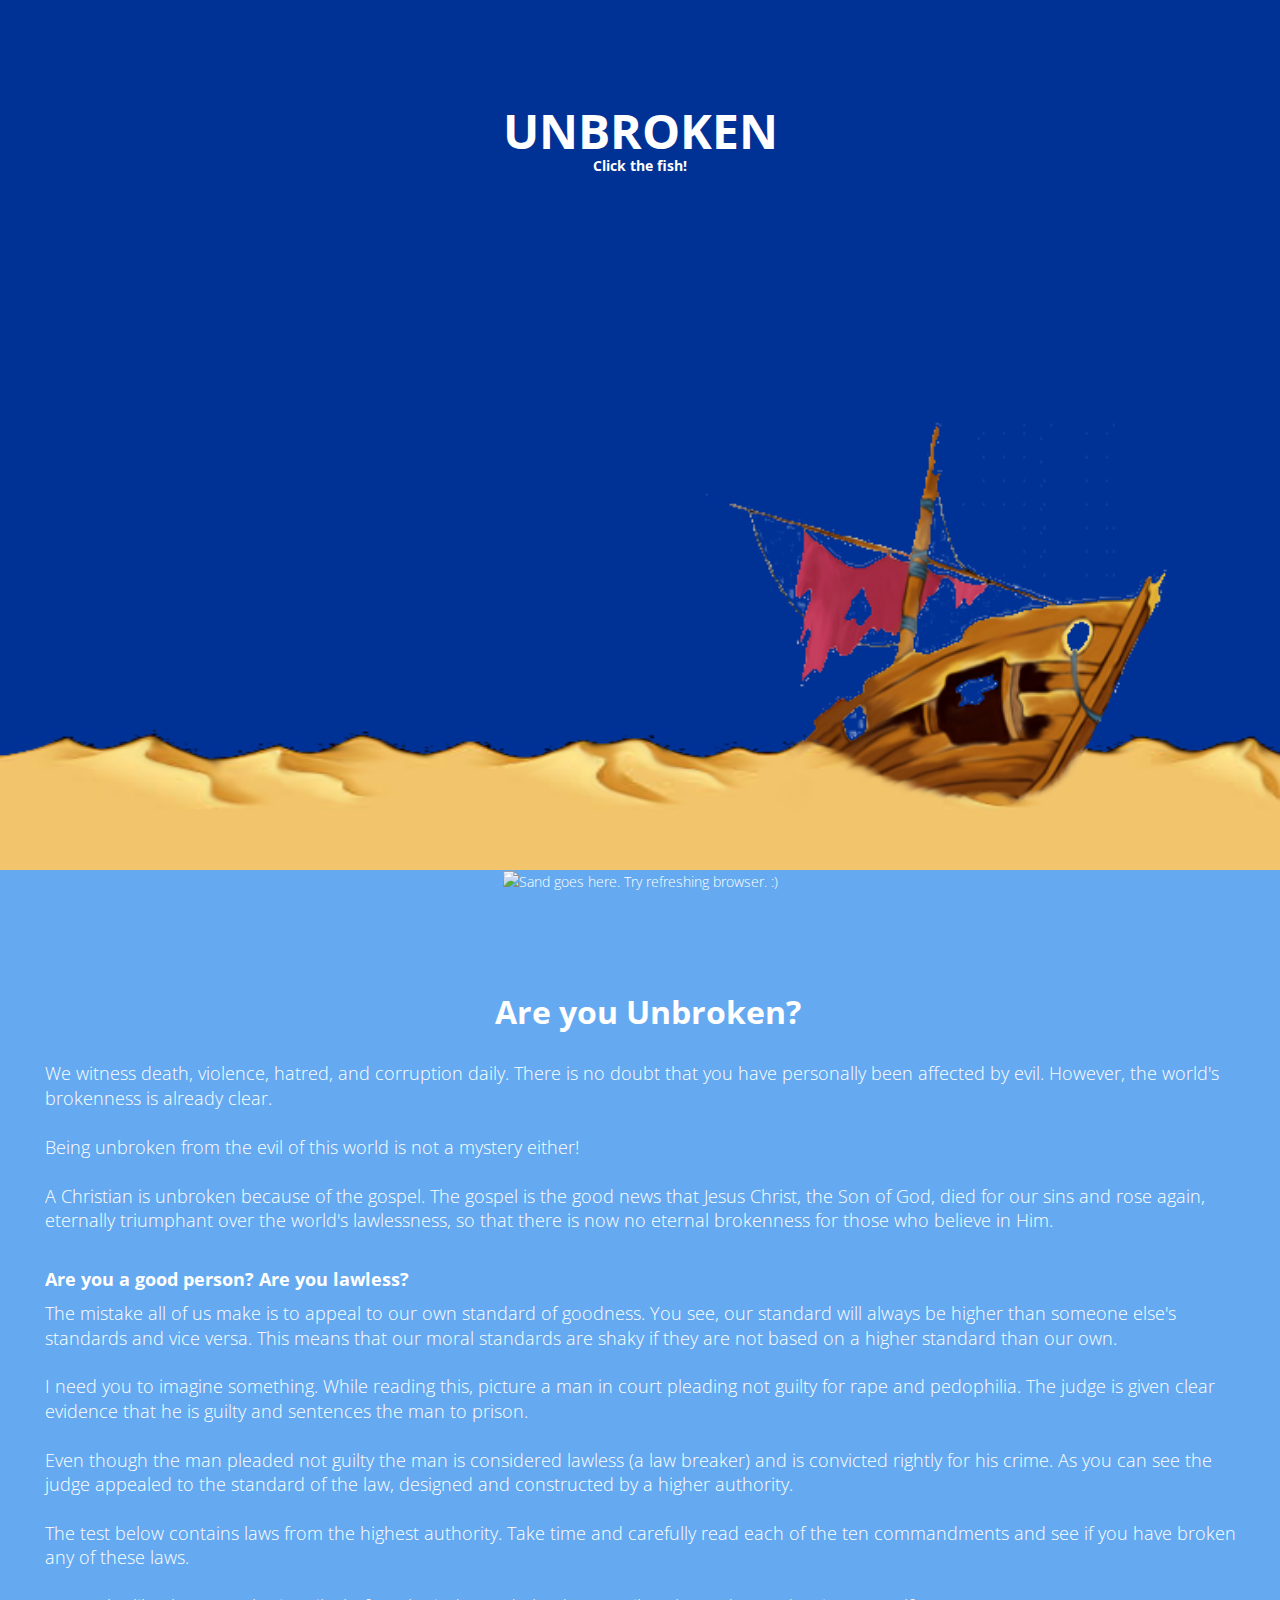
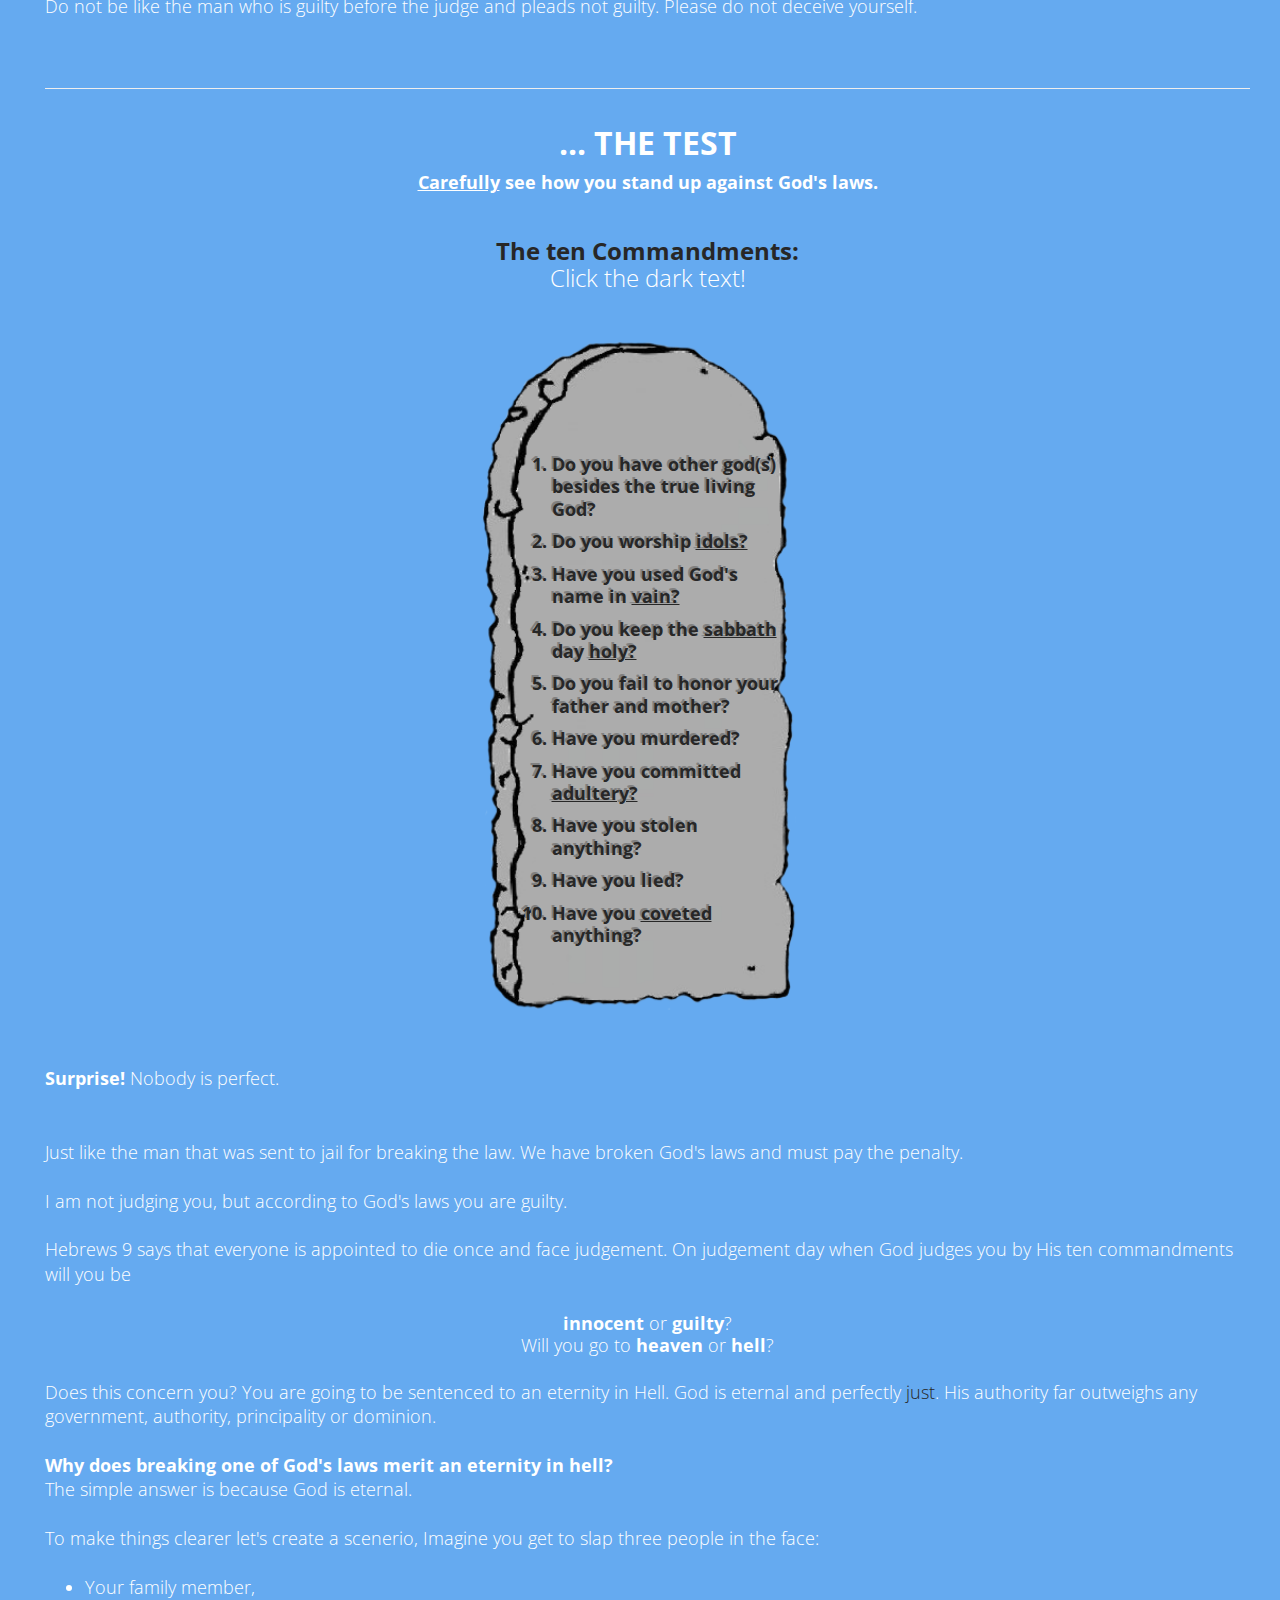
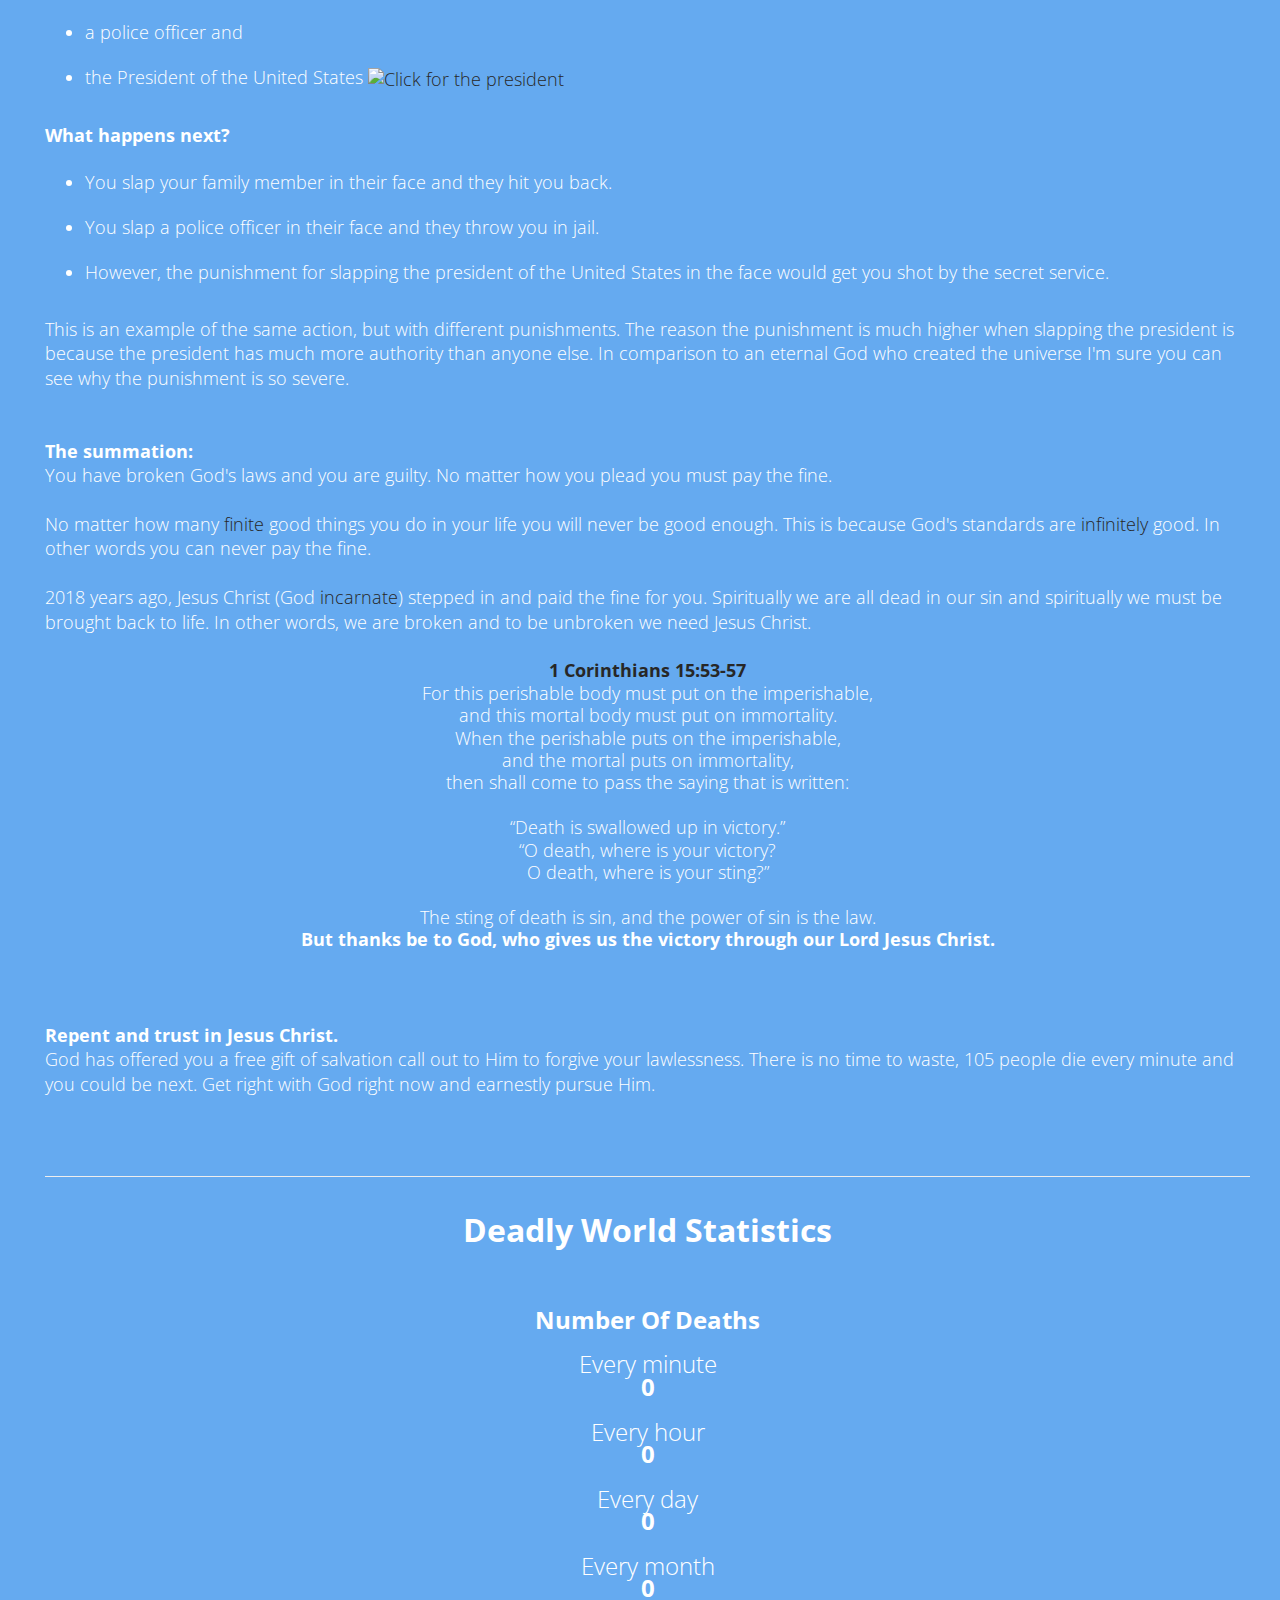
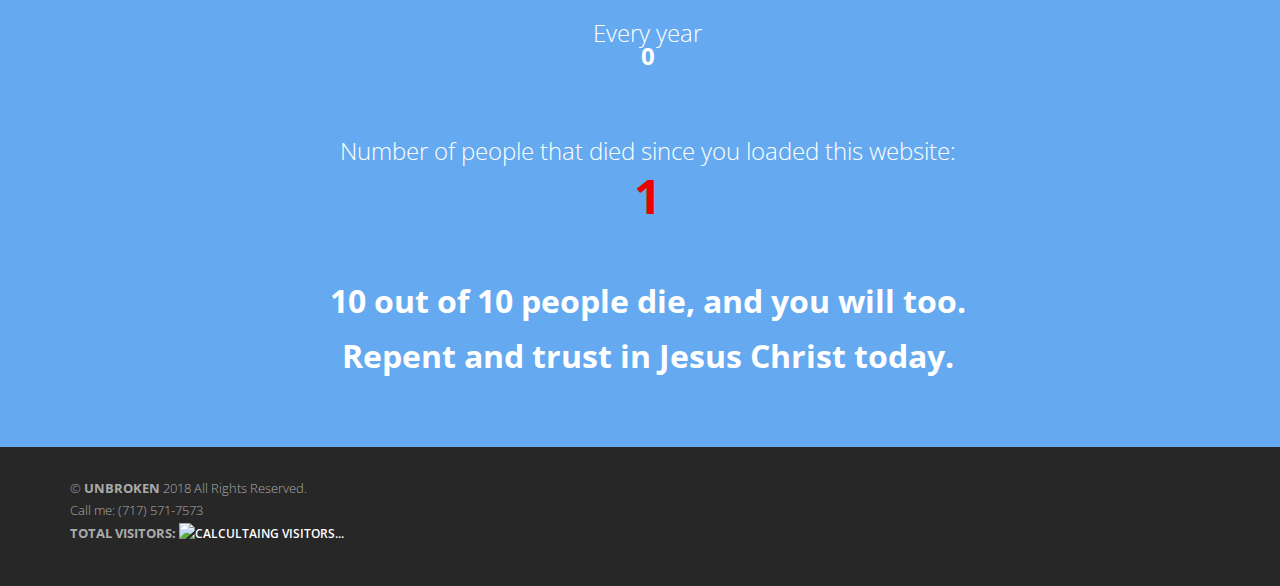
==== commit 99a26f52: "Add icons for web links" ====
--- a/index.html
+++ b/index.html
@@ -30,32 +30,38 @@
 			
 				<div id="ocean"></div>
 			</nav>	
+			<div>
+				<div class="fish-container">
+					<div class="pond">
+					  <center id="fish" class="fishtext">
+						<b><font size="7" >UNBROKEN</font><br/> Click the fish!</b>
+					  </center>
+					  
+					</div>
+					<div>
+						<center>
+							<img class="shipsand" src="shipsand.png" alt="ship and sand goes here. Try refreshing browser. :)">
+						</center>
+						</div>
+				</div>
 		</header>
-<!---------------------------------------------------- VIDEO ----------------------------------------------------------->
-			
-			<div class="video-container">
-			  <div class="pond">
-				  <center id="fish" class="fishtext">
-					<b><font size="7" >UNBROKEN</font><br/> Click the fish!</b>
-				  </center>
-				  <div>
-			<center>
-				<img class="shipsand" src="shipsand.png" alt="ship and sand goes here. Try refreshing browser. :)">
-			</center>
-			
-				 
-				  
-			  </div>
-			  
-			</div>
-			
+<!---------------------------------------------------- Sand ----------------------------------------------------------->
+			<div>
+				
+				
+						<center>
+							<img class="sand" src="sand.png" alt="Sand goes here. Try refreshing browser. :)">
+						</center>
+				
 			</div>
 <!---------------------------------------------------- FOOTER SUB-BODY ----------------------------------------------------------->
 	<footer>
-	<div id="grad1"></div>
+	
 <!---------------------------------------------------- INTRODUCTION ----------------------------------------------------------->
+		<br/>
+		<br/>
+		<br/>
 		
-		<br/>
 			<p><b>
 				<center>
 					<font size="6">
@@ -157,7 +163,7 @@
 
 			<div id="containerImg">
 				<img id="image" src="tablet.png">
-					<a id="text">
+					<a>
 						<ol class="tenCom" >
 							<b>
 								<li onclick="com1()">
@@ -456,6 +462,7 @@
 				</div>
 		</div>				
 	</div>
+	
 
 <!---------------------------------------------------- TEN COMMANDMENT INFORMATION ----------------------------------------------------------->
 	<script>
@@ -597,5 +604,13 @@
 	});
 	</script>
 	</div>
+	<div style="bottom: 0; right: 0; position: fixed; color: white; font-size: 20px; margin: 20px; z-index: 9999;">
+					
+						<a target="_blank" title="UNBROKEN.ga" href="https://www.unbroken.ga"><i class="fas fa-fish"></i></a>
+						&nbsp 
+						<a target="_blank" title="CASHMONEY.ga"  href="https://www.cashmoney.gq"><i class="fas fa-money-bill-wave"></i></a>
+						&nbsp 
+						<a target="_blank" title="FALSEHOPE.ga"  href="https://www.falsehope.gq"><i class="fas fa-cloud"></i></a>
+				</div>
   </body>
 </html>--- a/css/style.css
+++ b/css/style.css
@@ -19,16 +19,10 @@
 	overflow-x:hidden;
 }
 
-
-
 .fishtext {
 	margin: 20px;
 }
-.fishtext1 {
-	margin: 20px;
-	bottom: 0;
-	position: absolute;
-}
+
 
 hi,h2,h3,h4,h5,h6 {
 	color:#272727;
@@ -38,13 +32,8 @@
 p {
 	color:#aaa;
 	font-size:13px;
-
-}
-
-div.cons {
-	margin-top: 275px;
-	margin-bottom: 275px;
-}
+}
+
 a {
     text-decoration:none;
     transition: all 0.1s ease-in-out;
@@ -59,21 +48,6 @@
 	color:#aaa;	
 	}
 
-.btn {
-	border-radius:0;
-	margin-top:10px;
-	background-color: #65AAF0;
-	text-transform:uppercase;
-	border-color:#fff;
-	font-size:14px;
-}
-
-.btn:hover {
-	background-color: #fff;
-	border-color:#f2f2f2;
-	color:#272727;	
-}
-
 .tenCom {
 	text-decoration:none;
     	transition: all 0.1s ease-in-out;
@@ -100,110 +74,27 @@
 }
 
 #fish {
-  animation: shake 10.0s infinite;
+  animation: shake 20.0s infinite;
 }
 
 @keyframes shake {
- 0% { transform: translate(-1px, 1px) rotate(0deg); }
-  5% { transform: translate(1px, -2px) rotate(-1deg); }
-  10% { transform: translate(-3px, 0px) rotate(1deg); }
-  15% { transform: translate(3px, 2px) rotate(0deg); }
-  20% { transform: translate(1px, -1px) rotate(-1deg); }
-  25% { transform: translate(-1px, 2px) rotate(1deg); }
-  30% { transform: translate(-3px, 1px) rotate(0deg); }
-  35% { transform: translate(3px, 1px) rotate(-1deg); }
-  40% { transform: translate(-1px, -3px) rotate(1deg); }
-  45% { transform: translate(1px, 1px) rotate(0deg); }
-  50% { transform: translate(-2px, -1px) rotate(-1deg); }
-55% { transform: translate(-1px, 1px) rotate(0deg); }
-  60% { transform: translate(1px, -2px) rotate(-1deg); }
-  65% { transform: translate(-3px, 0px) rotate(1deg); }
-  70% { transform: translate(3px, 2px) rotate(0deg); }
-  75% { transform: translate(1px, -1px) rotate(-1deg); }
-  80% { transform: translate(-1px, 2px) rotate(1deg); }
-  85% { transform: translate(-3px, 1px) rotate(0deg); }
-  90% { transform: translate(3px, 1px) rotate(-1deg); }
-  95% { transform: translate(-1px, -3px) rotate(1deg); }
-  100% { transform: translate(1px, 1px) rotate(0deg); }
-0% { transform: translate(-1px, 1px) rotate(0deg); }
-  
+0% { transform: translate(1px, 1px) rotate(0deg); }
+  10% { transform: translate(-1px, -2px) rotate(-1deg); }
+  20% { transform: translate(-3px, 0px) rotate(1deg); }
+  30% { transform: translate(3px, 2px) rotate(0deg); }
+  40% { transform: translate(1px, -1px) rotate(1deg); }
+  50% { transform: translate(-1px, 2px) rotate(-1deg); }
+  60% { transform: translate(-3px, 1px) rotate(0deg); }
+  70% { transform: translate(3px, 1px) rotate(-1deg); }
+  80% { transform: translate(-1px, -1px) rotate(1deg); }
+  90% { transform: translate(1px, 2px) rotate(0deg); }
+  100% { transform: translate(1px, 1px) rotate(1deg); }
 }
 
 	
 /*===========================
   Menu and Navigation
 ============================ */
-.navbar-brand {
-  float: left;
-  height: 50px;
-  padding: 15px 15px;
-  font-size: 18px;
-  line-height: 20px;
-}
-
-.navbar-brand h1 {
-	
-	margin-top:9px;
-	padding-top:5px;
-	float: left;	
-	font-size: 30px;	
-	color:#fff;	
-	text-transform:uppercase;
-	font-weight:600;
-}
-
-.menu {
-	font-size:12px;
-	float:right;
-	text-transform:uppercase;
-	font-weight:600;	
-}
-
-.navbar-collapse {
-  padding-right: 15px;
-  padding-left: 15px;
-  overflow-x: visible;
-  -webkit-overflow-scrolling: touch;
-  border-top: 0px solid transparent;
-  -webkit-box-shadow: inset 0 1px 0 rgba(255, 255, 255, .1);
-          box-shadow: inset 0 1px 0 rgba(255, 255, 255, .1);
-}
-.navbar-collapse.in {
-  overflow-y: auto;
-}
-
-.menu ul.nav-tabs li {
-	color:#fff;	
-}
-
-.nav-tabs {
-	border-bottom: 0;
-}
-
-.nav-tabs > li {
-	float: left;
-	margin-bottom: 0;
-}
-
-.nav-tabs > li > a {	
-	border-radius:0;
-	color:#fff;
-	padding:30px;
-}
-
-.nav-tabs > li > a:hover {
-	color:#272727;
-	background:#fff;	
-} 
-
-.nav-tabs > li a.active {
-	color: #555;
-	cursor: default;
-	background-color: #fff;
-	border: 1px solid #fff;
-	border-bottom-color:#fff;
-}
-
 .navbar-default {
 	background-color: rgb(0,50,150);
 	border-color: rgb(0,50,150);
@@ -211,503 +102,53 @@
 }
 
 /*===========================
-vid background
+fish background
 ============================*/
 .bg {
 	background-color: #65AAF0;
-}
-
-
-.video-container {
+	overflow-x: hidden;
+}
+
+
+.fish-container {
 	position: relative;
 	margin-top: -20px;
-	padding-bottom:56.25%;
-	height:1000px;
+	
+	height: 770px;
 	overflow:hidden;
 	background-color: rgb(0,50,150);
 }
 
 .shipsand {
 	position: absolute;
-		bottom: -60px;
+		bottom: 0px;
 		hieght: auto;
 		width: 100%;
 		z-index: 1;
 		left: 0;
 }
-
-
-
-/*===========================
-  about
-============================ */
-.about {
-	padding:80px 0 80px 0;
-	background:#fff;
-}
-
-.about .text-center h2 {
-	text-transform:uppercase;
-	font-weight:550;
-	font-size:24px;
-}
-
-.about .text-center p {
-	margin-top:20px;
-	margin-bottom:80px;
-	color:#aaa;
-} 
-
-.btn-gamp a {
-  float: right;
-  font-size: 12px;
-  text-transform: uppercase;
-  letter-spacing: 3px;
-  color: #272727;
-  border: 2px solid #272727;
-  width: 180px;
-  height: 60px;
-  text-align: center;
-  display: inline-block;
-  line-height: 56px;
-}
-
-.btn-gamp a:hover {
-  opacity: 0.8;
-  transition: all 0.5s;
-}
-
-.gamp-btn a {
-  float: left;
-  font-size: 12px;
-  text-transform: uppercase;
-  letter-spacing: 3px;
-  background: #272727;
-  color: #ffffff;
-  width: 180px;
-  height: 60px;
-  text-align: center;
-  display: inline-block;
-  line-height: 60px;
-}
-
-.gamp-btn a:hover {
-  color: #ffffff;
-  opacity: 0.8;
-  transition: all 0.5s;
-}
-
-.center span {
-	color:#E8CE0E;
-}
-
-#about-us {
-	margin-bottom:50px;
-}
-
-#about-us .text-center h2 {
-	text-transform:uppercase;
-	font-weight:550;
-	font-size:24px;
-	margin-bottom:30px;
-}
-
-.skill_text {
-  display: block;
-  margin-bottom: 60px;
-  margin-top: 25px;
-  overflow: hidden;
-}
-
-.sinlge-skill {
-  background:#f2f2f2;
-  border-radius: 100%;
-  color: #FFFFFF;
-  font-size: 22px;
-  font-weight: bold;
-  height: 200px;
-  position: relative;
-  width: 200px;
-  text-transform: uppercase;
-  overflow: hidden;
-  margin: 30px 0;
-}
-
-.sinlge-skill p em {
-  color: #FFFFFF;
-  font-size: 38px;
-}
-
-.sinlge-skill p {
-  line-height: 1;
-   color: #FFFFFF;
-}
-
-.joomla-skill, 
-.html-skill, 
-.css-skill, 
-.wp-skill {
-  position: absolute;
-  height: 100%;
-  bottom: 0;
-  width:100%;
-  border-radius: 100%;
-  padding: 70px 0;
-  text-align: center;
-}
-
-.joomla-skill {
-  background: rgb(242,242,242); /* Old browsers */
-  background: -moz-linear-gradient(top, rgba(242,242,242,1) 0%, rgba(242,242,242,1) 28%, rgba(45,125,164,1) 28%); /* FF3.6+ */
-  background: -webkit-gradient(linear, left top, left bottom, color-stop(0%,rgba(242,242,242,1)), color-stop(28%,rgba(242,242,242,1)), color-stop(28%,rgba(45,125,164,1))); /* Chrome,Safari4+ */
-  background: -webkit-linear-gradient(top, rgba(242,242,242,1) 0%,rgba(242,242,242,1) 28%,rgba(45,125,164,1) 28%); /* Chrome10+,Safari5.1+ */
-  background: -o-linear-gradient(top, rgba(242,242,242,1) 0%,rgba(242,242,242,1) 28%,rgba(45,125,164,1) 28%); /* Opera 11.10+ */
-  background: -ms-linear-gradient(top, rgba(242,242,242,1) 0%,rgba(242,242,242,1) 28%,rgba(45,125,164,1) 28%); /* IE10+ */
-  background: linear-gradient(to bottom, rgba(242,242,242,1) 0%,rgba(242,242,242,1) 28%,rgba(45,125,164,1) 28%); /* W3C */
-  filter: progid:DXImageTransform.Microsoft.gradient( startColorstr='#f2f2f2', endColorstr='#2d7da4',GradientType=0 ); /* IE6-9 */    
-}
-
-.html-skill {
-  background: rgb(242,242,242); /* Old browsers */
-  background: -moz-linear-gradient(top, rgba(242,242,242,1) 0%, rgba(242,242,242,1) 9%, rgba(106,164,47,1) 9%); /* FF3.6+ */
-  background: -webkit-gradient(linear, left top, left bottom, color-stop(0%,rgba(242,242,242,1)), color-stop(9%,rgba(242,242,242,1)), color-stop(9%,rgba(106,164,47,1))); /* Chrome,Safari4+ */
-  background: -webkit-linear-gradient(top, rgba(242,242,242,1) 0%,rgba(242,242,242,1) 9%,rgba(106,164,47,1) 9%); /* Chrome10+,Safari5.1+ */
-  background: -o-linear-gradient(top, rgba(242,242,242,1) 0%,rgba(242,242,242,1) 9%,rgba(106,164,47,1) 9%); /* Opera 11.10+ */
-  background: -ms-linear-gradient(top, rgba(242,242,242,1) 0%,rgba(242,242,242,1) 9%,rgba(106,164,47,1) 9%); /* IE10+ */
-  background: linear-gradient(to bottom, rgba(242,242,242,1) 0%,rgba(242,242,242,1) 9%,rgba(106,164,47,1) 9%); /* W3C */
-  filter: progid:DXImageTransform.Microsoft.gradient( startColorstr='#f2f2f2', endColorstr='#6aa42f',GradientType=0 ); /* IE6-9 */
-}
-
-.css-skill {
-  background: rgb(242,242,242); /* Old browsers */
-  background: -moz-linear-gradient(top, rgba(242,242,242,1) 0%, rgba(242,242,242,1) 32%, rgba(255,189,32,1) 32%); /* FF3.6+ */
-  background: -webkit-gradient(linear, left top, left bottom, color-stop(0%,rgba(242,242,242,1)), color-stop(32%,rgba(242,242,242,1)), color-stop(32%,rgba(255,189,32,1))); /* Chrome,Safari4+ */
-  background: -webkit-linear-gradient(top, rgba(242,242,242,1) 0%,rgba(242,242,242,1) 32%,rgba(255,189,32,1) 32%); /* Chrome10+,Safari5.1+ */
-  background: -o-linear-gradient(top, rgba(242,242,242,1) 0%,rgba(242,242,242,1) 32%,rgba(255,189,32,1) 32%); /* Opera 11.10+ */
-  background: -ms-linear-gradient(top, rgba(242,242,242,1) 0%,rgba(242,242,242,1) 32%,rgba(255,189,32,1) 32%); /* IE10+ */
-  background: linear-gradient(to bottom, rgba(242,242,242,1) 0%,rgba(242,242,242,1) 32%,rgba(255,189,32,1) 32%); /* W3C */
-  filter: progid:DXImageTransform.Microsoft.gradient( startColorstr='#f2f2f2', endColorstr='#ffbd20',GradientType=0 ); /* IE6-9 */
-}
-
-.wp-skill {
-  background: rgb(242,242,242); /* Old browsers */
-  background: -moz-linear-gradient(top, rgba(242,242,242,1) 0%, rgba(242,242,242,1) 19%, rgba(219,54,21,1) 19%); /* FF3.6+ */
-  background: -webkit-gradient(linear, left top, left bottom, color-stop(0%,rgba(242,242,242,1)), color-stop(19%,rgba(242,242,242,1)), color-stop(19%,rgba(219,54,21,1))); /* Chrome,Safari4+ */
-  background: -webkit-linear-gradient(top, rgba(242,242,242,1) 0%,rgba(242,242,242,1) 19%,rgba(219,54,21,1) 19%); /* Chrome10+,Safari5.1+ */
-  background: -o-linear-gradient(top, rgba(242,242,242,1) 0%,rgba(242,242,242,1) 19%,rgba(219,54,21,1) 19%); /* Opera 11.10+ */
-  background: -ms-linear-gradient(top, rgba(242,242,242,1) 0%,rgba(242,242,242,1) 19%,rgba(219,54,21,1) 19%); /* IE10+ */
-  background: linear-gradient(to bottom, rgba(242,242,242,1) 0%,rgba(242,242,242,1) 19%,rgba(219,54,21,1) 19%); /* W3C */
-  filter: progid:DXImageTransform.Microsoft.gradient( startColorstr='#f2f2f2', endColorstr='#db3615',GradientType=0 ); /* IE6-9 */
-}
-
-.skill-wrap {
-  display: block;
-  overflow: hidden;
-  margin: 60px 0;
-}
-
-.team .text-center h2 {
-	text-transform:uppercase;
-	font-weight:550;
-	font-size:24px;
-	margin-bottom:30px;
-}
-
-.team .text-center p {
-	margin-bottom:50px;
-}
-
-.team h4 {
-  margin-top: 0;
-  text-transform: uppercase;
-}
-
-.team h5 {
-  font-weight: 300;
-}
-
-.single-profile-top, 
-.single-profile-bottom {
-  font-weight: 400;
-  line-height: 24px;
-}
-
-.single-profile-top, 
-.single-profile-bottom  {
-  border: 1px solid #ddd;
-  padding: 15px;
-  position: relative;
-}
-
-.media_image {
-  margin-bottom: 10px;
-}
-
-.team .btn {
-  background:transparent;
-  font-size: 12px;
-  font-weight: 300;
-  margin-bottom: 3px;
-  padding: 1px 5px;
-  text-transform: uppercase;
-  border:1px solid#ddd;
-  margin-right: 3px;
-}
-
-
-ul.social_icons,
-ul.tag {
-  list-style: none;
-  padding: 0;
-  margin: 10px 0;
-  display: block;
-}
-
-ul.social_icons li,
-ul.tag li {
-  display: inline-block;
-  margin-right: 5px;
-}
-
-ul.social_icons li  a i{
-  border-radius: 50%;
-  color: #FFFFFF;
-  height: 25px;
-  line-height: 25px;
-  font-size: 12px;
-  padding: 0;
-  text-align: center;
-  width: 25px;
-  opacity:.8;
-}
-
-.team .social_icons .fa-facebook:hover, 
-.team .social_icons .fa-twitter:hover, 
-.team .social_icons .fa-google-plus:hover {
-  transform: rotate(360deg);
-  -ms-transform:rotate(360deg);
-  -webkit-transform:rotate(360deg); 
-  transition-duration:2s;
-  transition-property: all;
-  transition-timing-function: ease;
-  opacity:1;
-  transition: all 0.9s ease 0s;
-  -moz-transition: all 0.9s ease 0s;
-  -webkit-transition: all 0.9s ease 0s;
-  -o-transition: all 0.9s ease 0s;
-}
-
-.team .social_icons .fa-facebook {
-  background: #0182c4;
-}
-
-.team .social_icons .fa-twitter {
-  background: #20B8FF
-}
-
-.team .social_icons .fa-google-plus {
-  background: #D34836
-}
-
-
-.team-bar .first-one-arrow {
-  float: left;
-  margin-right: 30px;
-  width: 2%;
-}
-
-.team-bar .first-arrow {
-  float: left;
-  margin-left: 5px;
-  margin-right: 35px;
-  width: 22%;
-}
-
-.team-bar .second-arrow {
-  float: left;
-  margin-left: 5px;
-  width: 21%;
-}
-
-.team-bar .third-arrow {
-  float: left;
-  margin-left: 40px;
-  margin-right: 12px;
-  width: 22%;
-}
-
-.team-bar .fourth-arrow {
-  float: left;
-  margin-left: 25px;
-  width: 20%;
-}
-
-.team-bar .first-one-arrow hr {
-  border-bottom: 1px solid #2D7DA4;
-  border-top: 1px solid #2D7DA4;
- }
-
-.team-bar .first-arrow hr {
-  border-bottom: 1px solid #2D7DA4;
-  border-top: 1px solid #2D7DA4;
- }
-
-.team-bar .second-arrow hr {
-  border-bottom: 1px solid #6aa42f;
-  border-top: 1px solid #6aa42f;
-}
-
-.team-bar .third-arrow hr {
-  border-bottom: 1px solid #FFBD20;
-  border-top: 1px solid #FFBD20;
-
-}
-
-.team-bar .fourth-arrow hr {
-  border-bottom: 1px solid #db3615;
-  border-top: 1px solid #db3615;
-}
-
-.team-bar {
-  margin-bottom: 15px;
-  margin-top: 30px;
-  position: relative;
-}
-
-.team-bar i {
-  border-radius: 50%;
-  color: #FFFFFF;
-  display: block;
-  height: 24px;
-  line-height: 24px;
-  margin-top: -32px;
-  overflow: hidden;
-  padding: 0;
-  text-align: center;
-  width: 24px;
-  position: absolute;
-}
-
-.team-bar .first-arrow .fa-angle-up {
-  background:#2D7DA4;
-  margin-left:-33px
- }
-
-.team-bar .second-arrow .fa-angle-down {
-  background:#6AA42F;
-  margin-left: -33px;
-}
-
-.team-bar .third-arrow .fa-angle-up {
-  background:#FFBD20;
-  margin-left: -32px;
-}
-
-.team-bar .fourth-arrow .fa-angle-down {
-  background:#db3615;
-  margin-left: -32px;
-}
-
-.team .single-profile-top:before, 
-.team .single-profile-top:after {
-  content: "";
-  position: absolute;
-  width: 0;
-  height: 0;
-  border-style: solid;
-}
-
-.team .single-profile-top:before {
-  left:26px;
-  bottom: -20px;
-  border-width: 10px;
-  border-color:#fff transparent transparent transparent;
-  z-index: 1;
-}
-
-.team .single-profile-top:after {
-  left: 25px;
-  bottom: -22px;
-  border-style: solid;
-  border-width: 11px;
-  border-color:#ddd transparent transparent transparent;
-  z-index: 0;
-}
-
-.team .single-profile-bottom:before,
-.team .single-profile-bottom:after {
-  position: absolute;
-  content:"";
-  width: 0;
-  height: 0;
-  border-style: solid;
-}
-
-.team .single-profile-bottom:before {
-  left:30px;
-  top: -20px;
-  border-width: 10px;
-  border-color: transparent transparent #fff transparent;
-  z-index: 1;
-}
-
-.team .single-profile-bottom:after {
-  left: 29px;
-  top: -22px;
-  border-style: solid;
-  border-width: 11px;
-  border-color: transparent transparent #DDD transparent;
-  z-index: 0;
-}
-
-/* --- Map --- */
-
-.contact-page{
-  padding-top: 0;
-  background:#fff;
-  margin-bottom:30px;
-}
-
-.contact-page h2 {
-	text-transform:uppercase;
-	font-weight:550;
-	font-size:24px;
-	margin-bottom:30px;
-}
-
-.contact-page p {	
-	margin-bottom:30px;
-}
-
-.contact-page .contact-form 
-.form-group label {
-  color: #4E4E4E;
-  font-size: 16px;
-  font-weight: 300;
-}
-
-.form-group .form-control {
-  padding: 7px 12px;
-  border-color:#f2f2f2;
-  box-shadow: none;
-  border-radius:0;
-}
-
-textarea#message{
-   resize: none;
-   padding: 10px;
-   border-radius:0;
-}
-
-.contact-page .contact-wrap {
-  margin-top: 20px;
+.sand {
+	position: relative;
+		bottom: 0px;
+		hieght: auto;
+		width: 100%;
+		z-index: 1;
+		left: 0;
+}
+
+.pond {
+  position: absolute;  
+	top: 0; 
+	bottom: 300px;  
+	left: 0;  
+	right: 0;
+	background-color: rgba(0, 0, 0, 0);
 }
 
 /*===========================
   Footer
 ============================ */
-/*ten commandments
-*/
+/*ten commandments*/
 
 .bs{
     animation:blinkingText 1.5s infinite;
@@ -741,10 +182,6 @@
   top: 0;
 height: 730px;
 }
-#text {
- 
-}
-
 
 footer {
 	padding:30px;
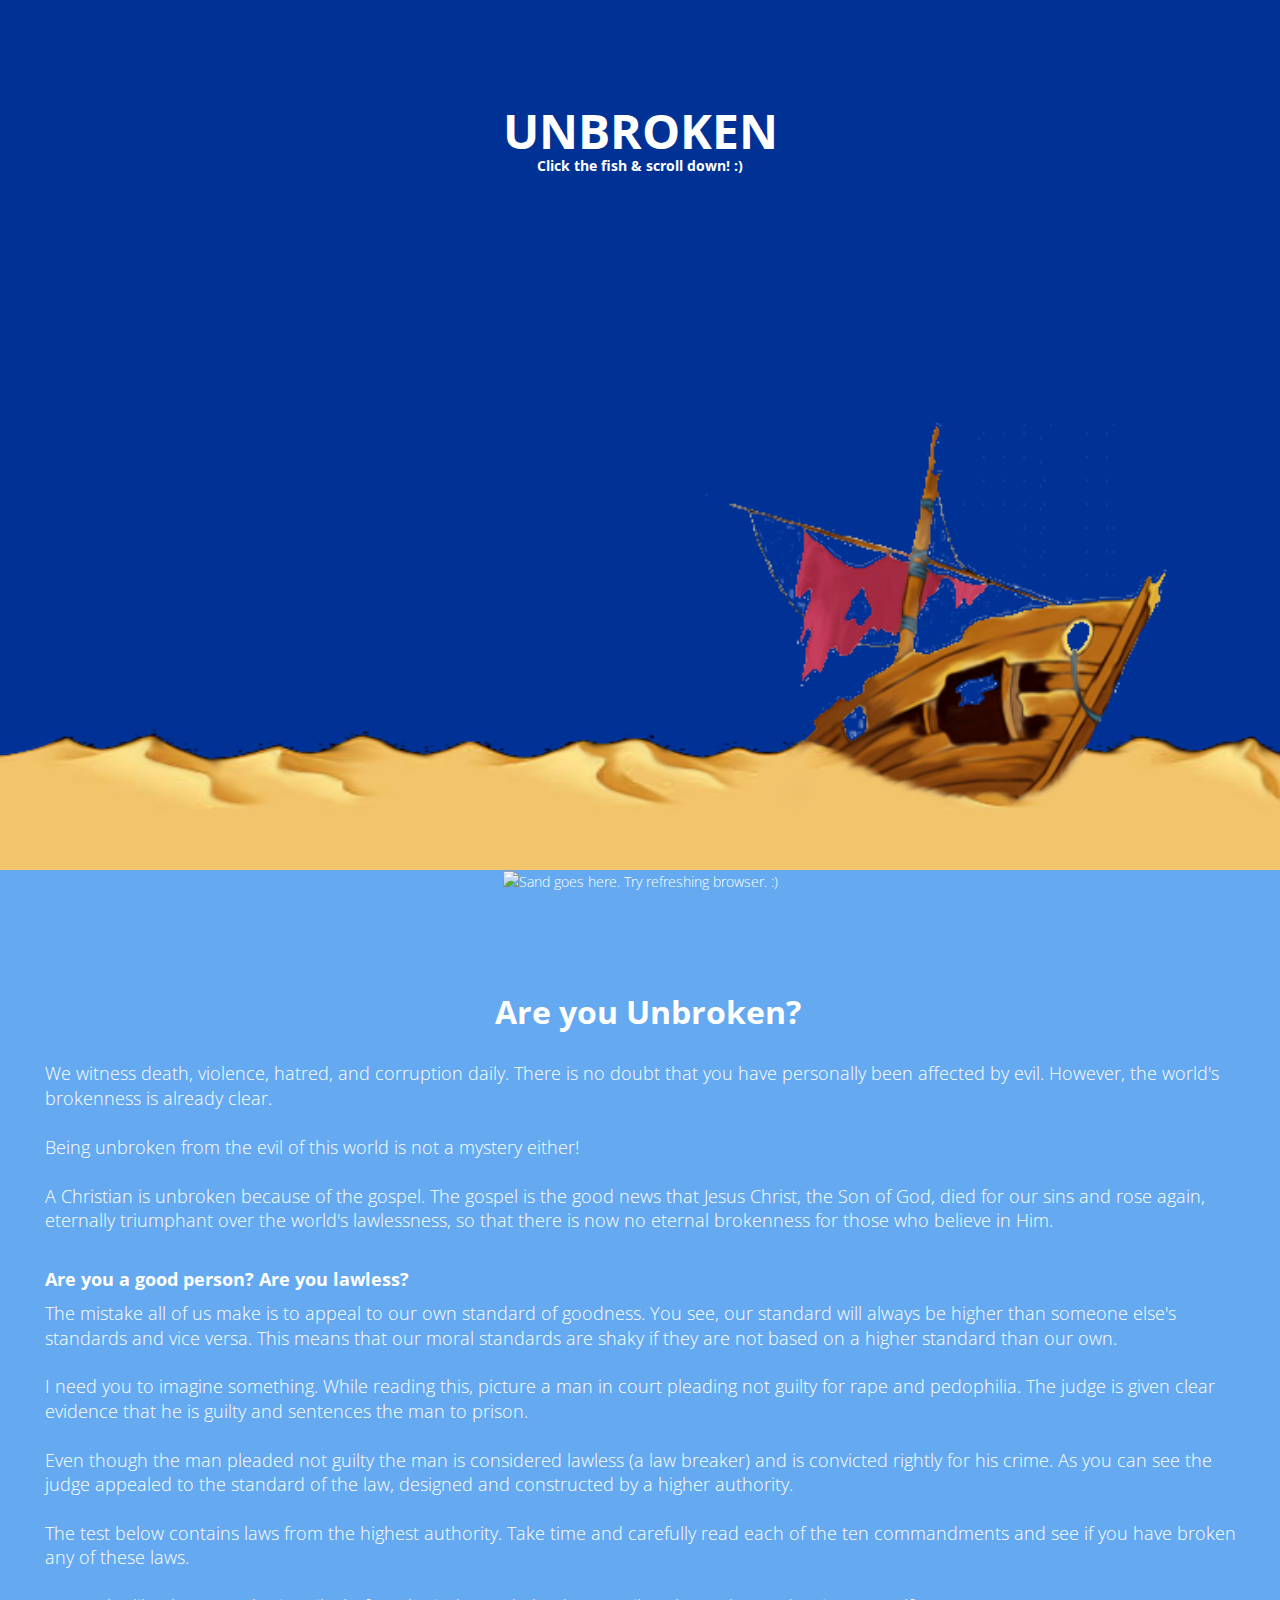
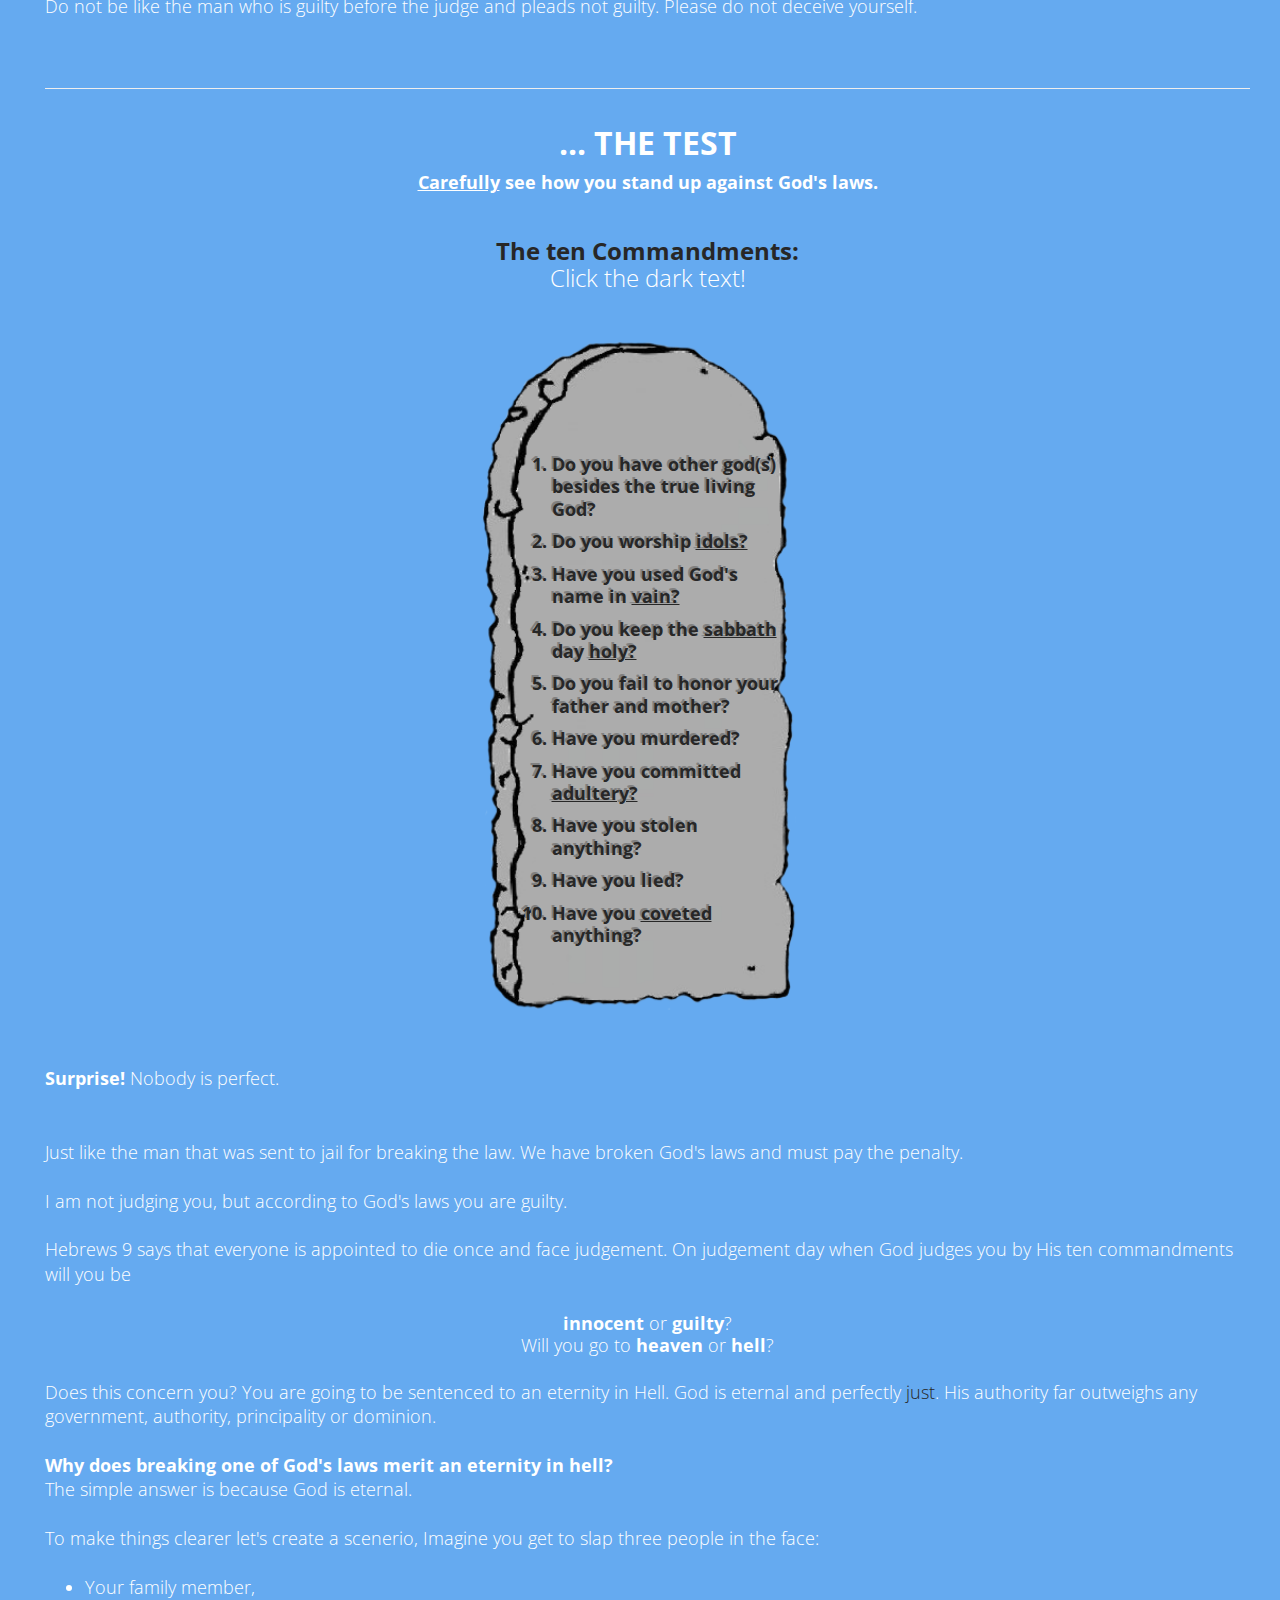
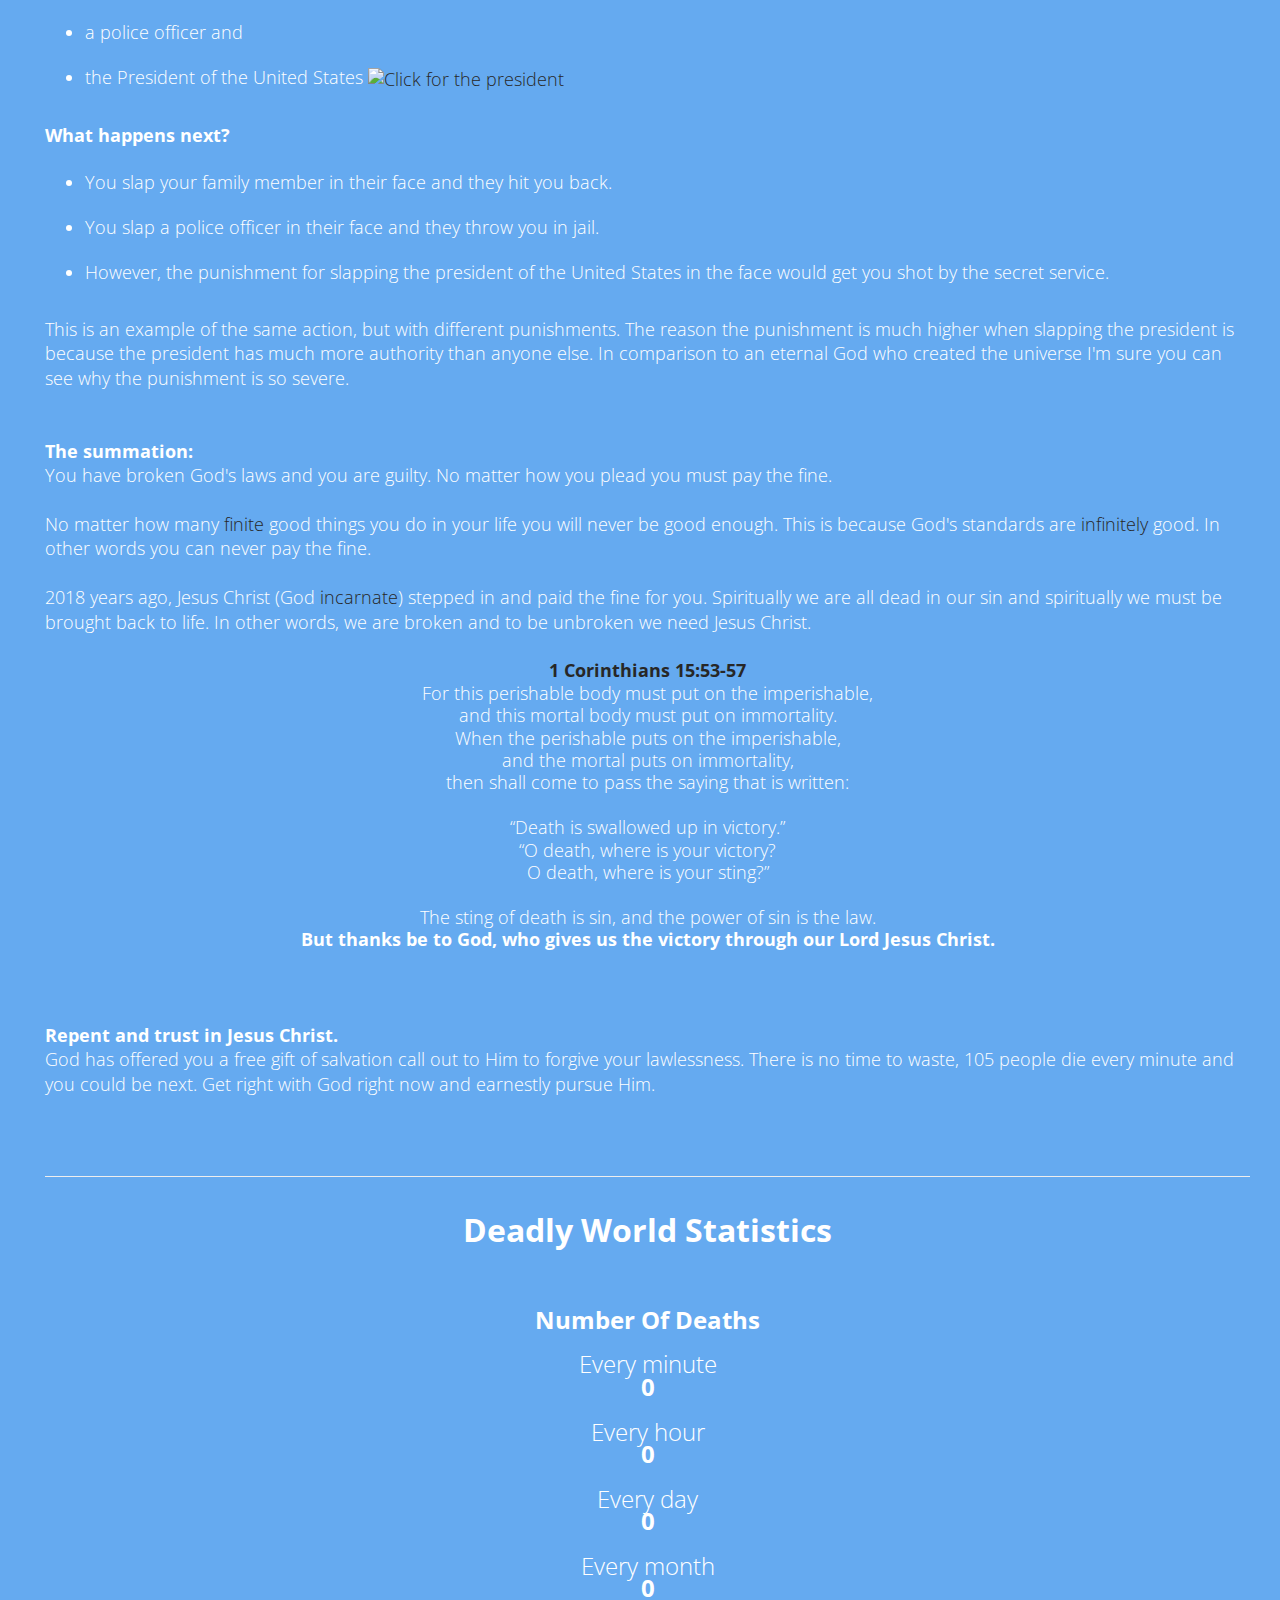
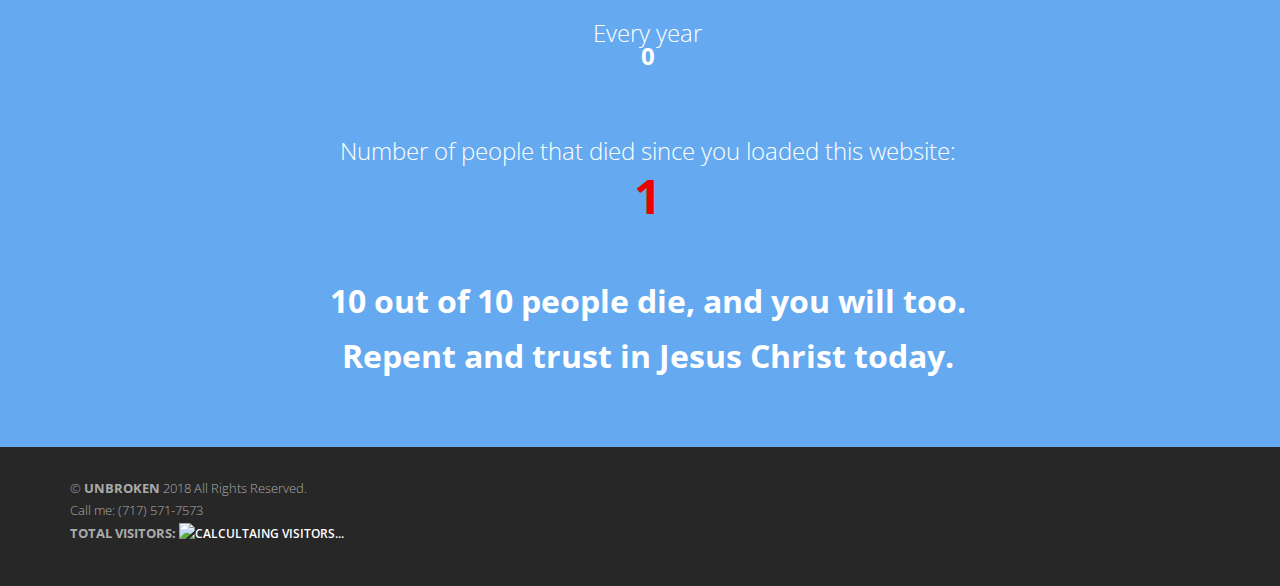
==== commit a673a13c: "title" ====
--- a/index.html
+++ b/index.html
@@ -34,7 +34,7 @@
 				<div class="fish-container">
 					<div class="pond">
 					  <center id="fish" class="fishtext">
-						<b><font size="7" >UNBROKEN</font><br/> Click the fish!</b>
+						<b><font size="7" >UNBROKEN</font><br/> Click the fish & scroll down! :)</b>
 					  </center>
 					  
 					</div>
